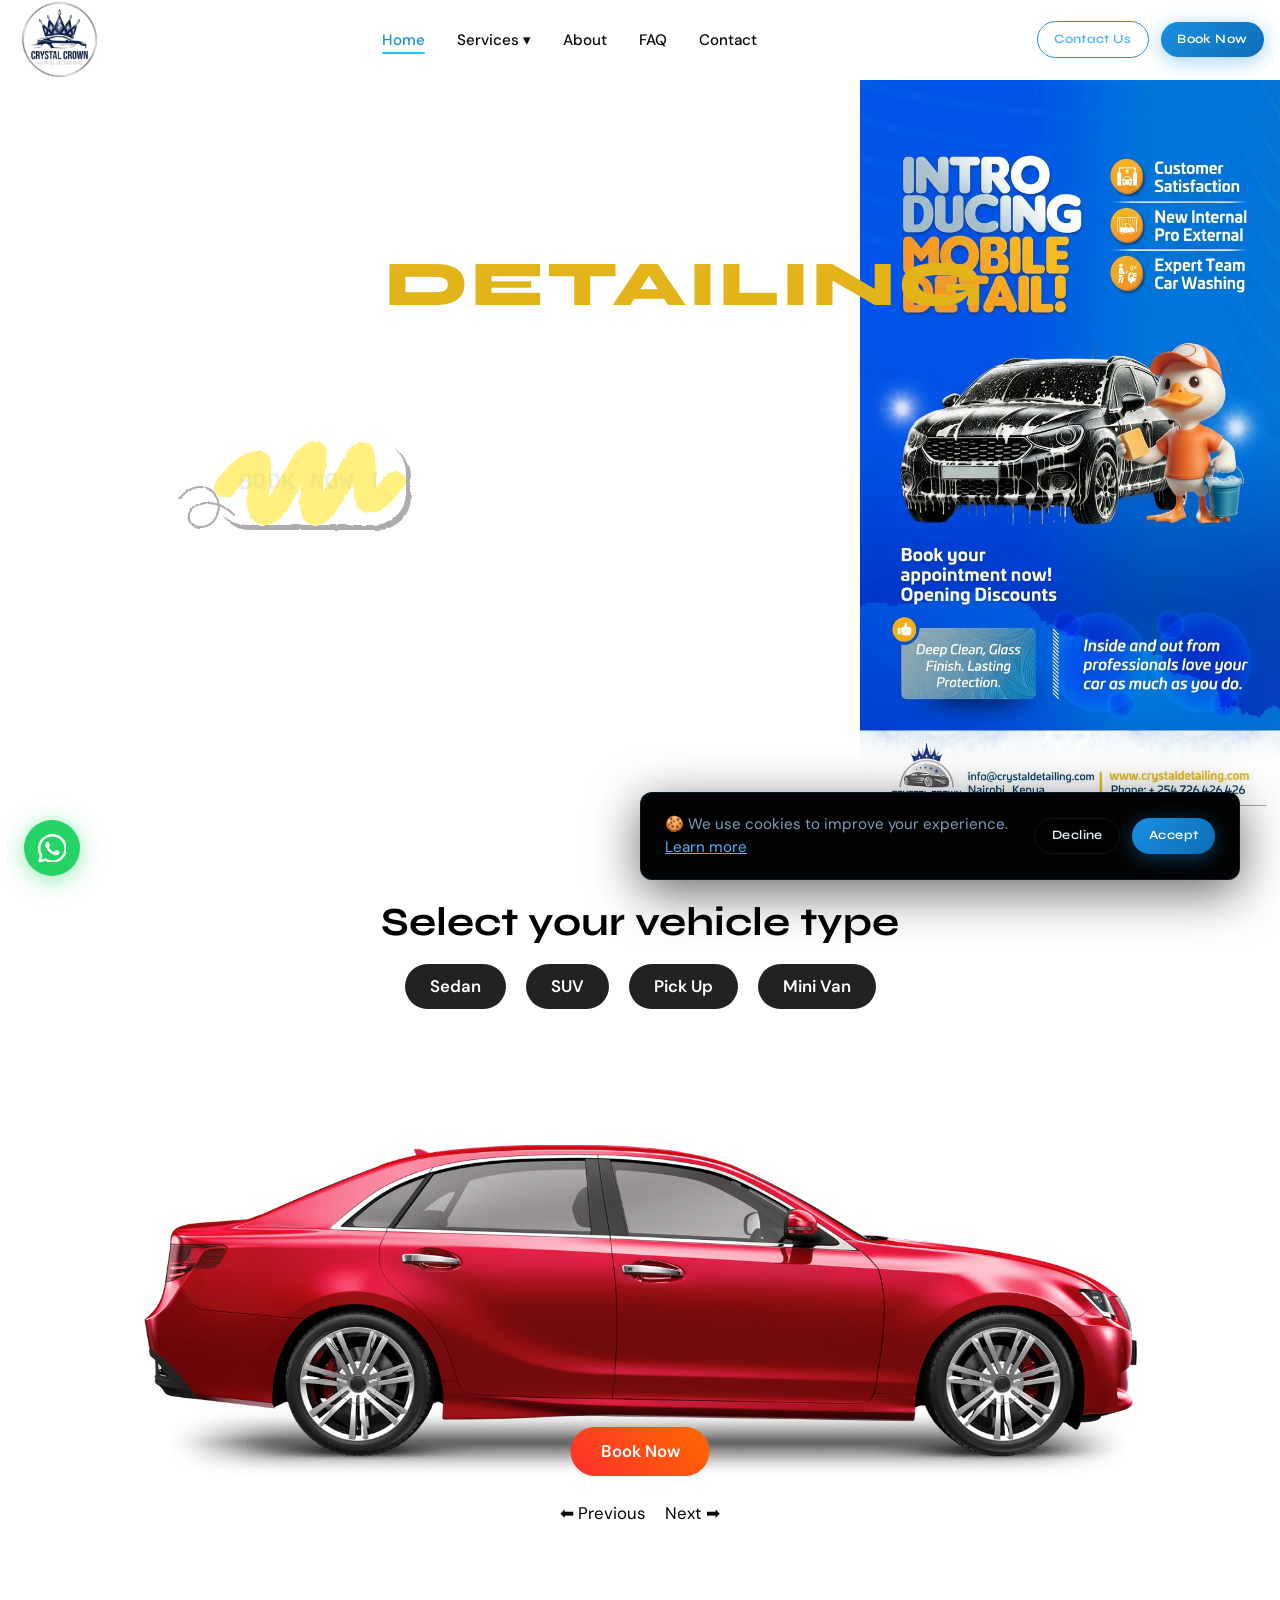
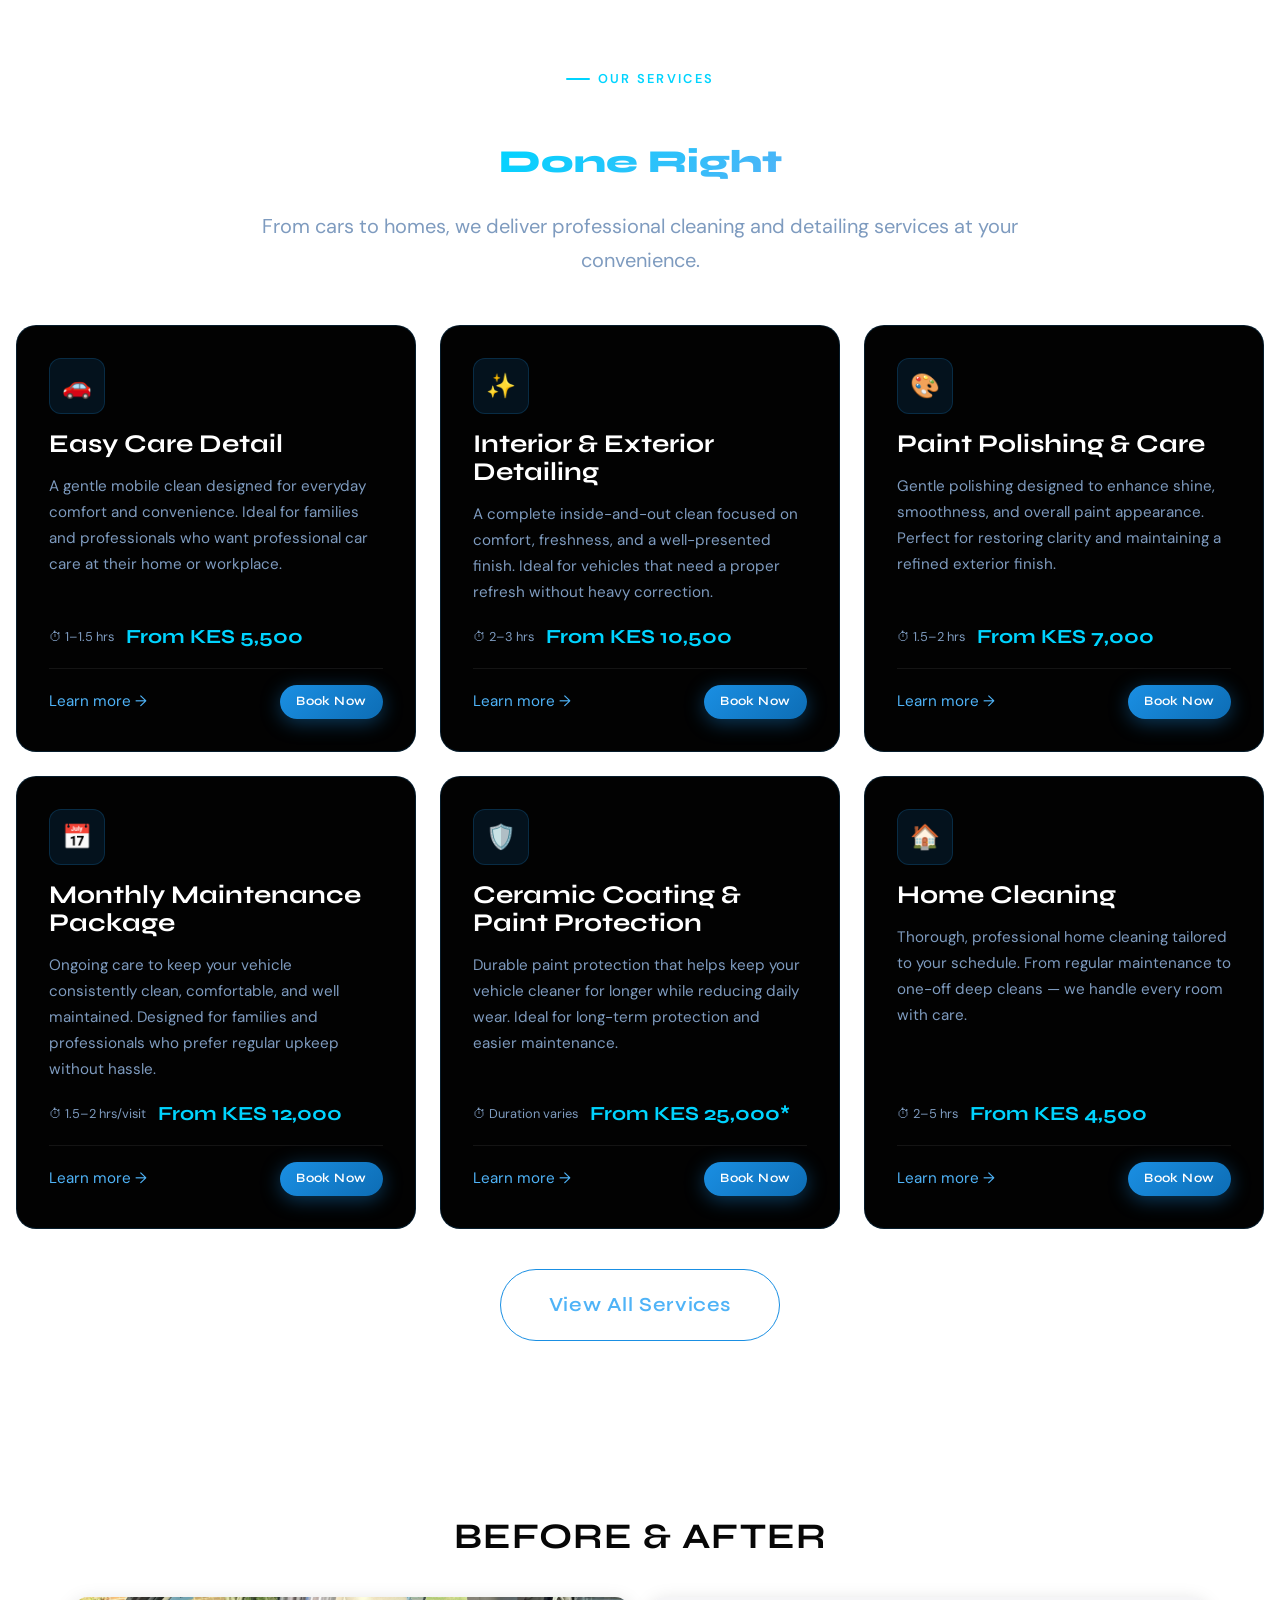
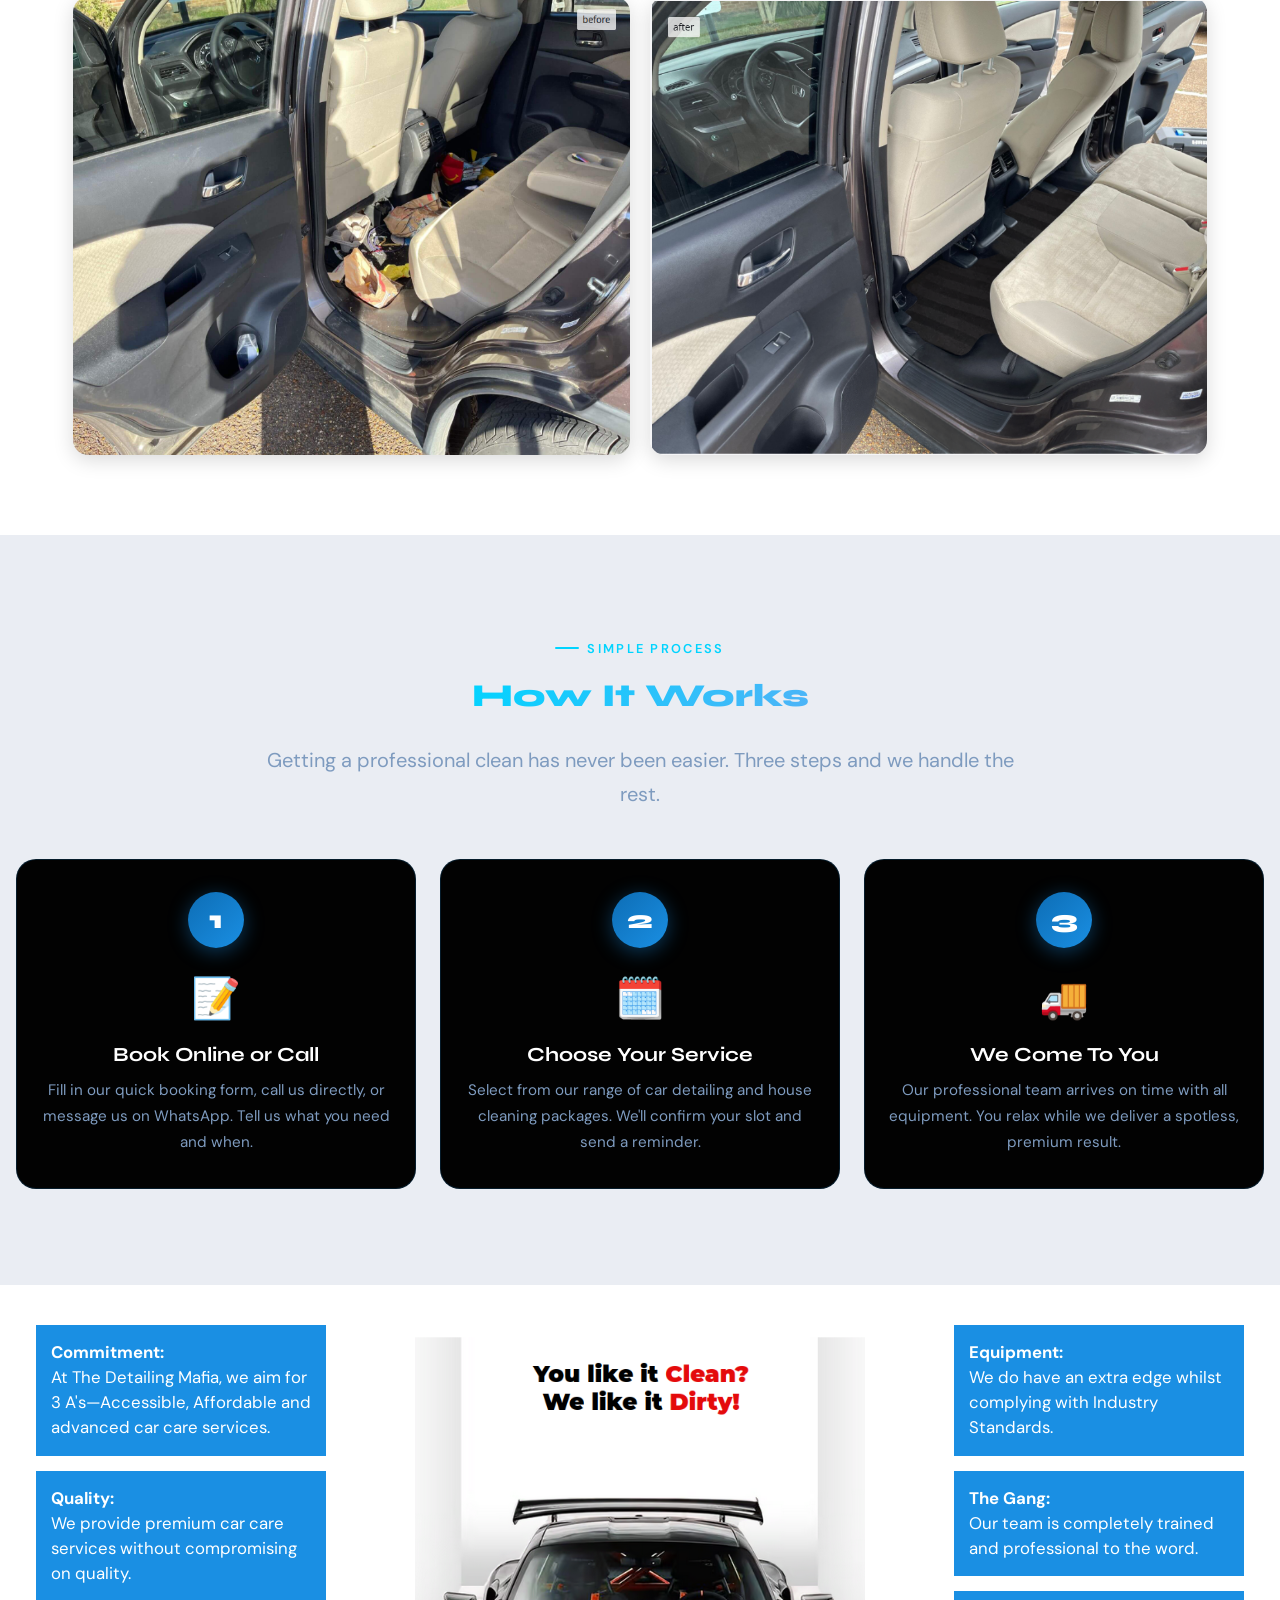
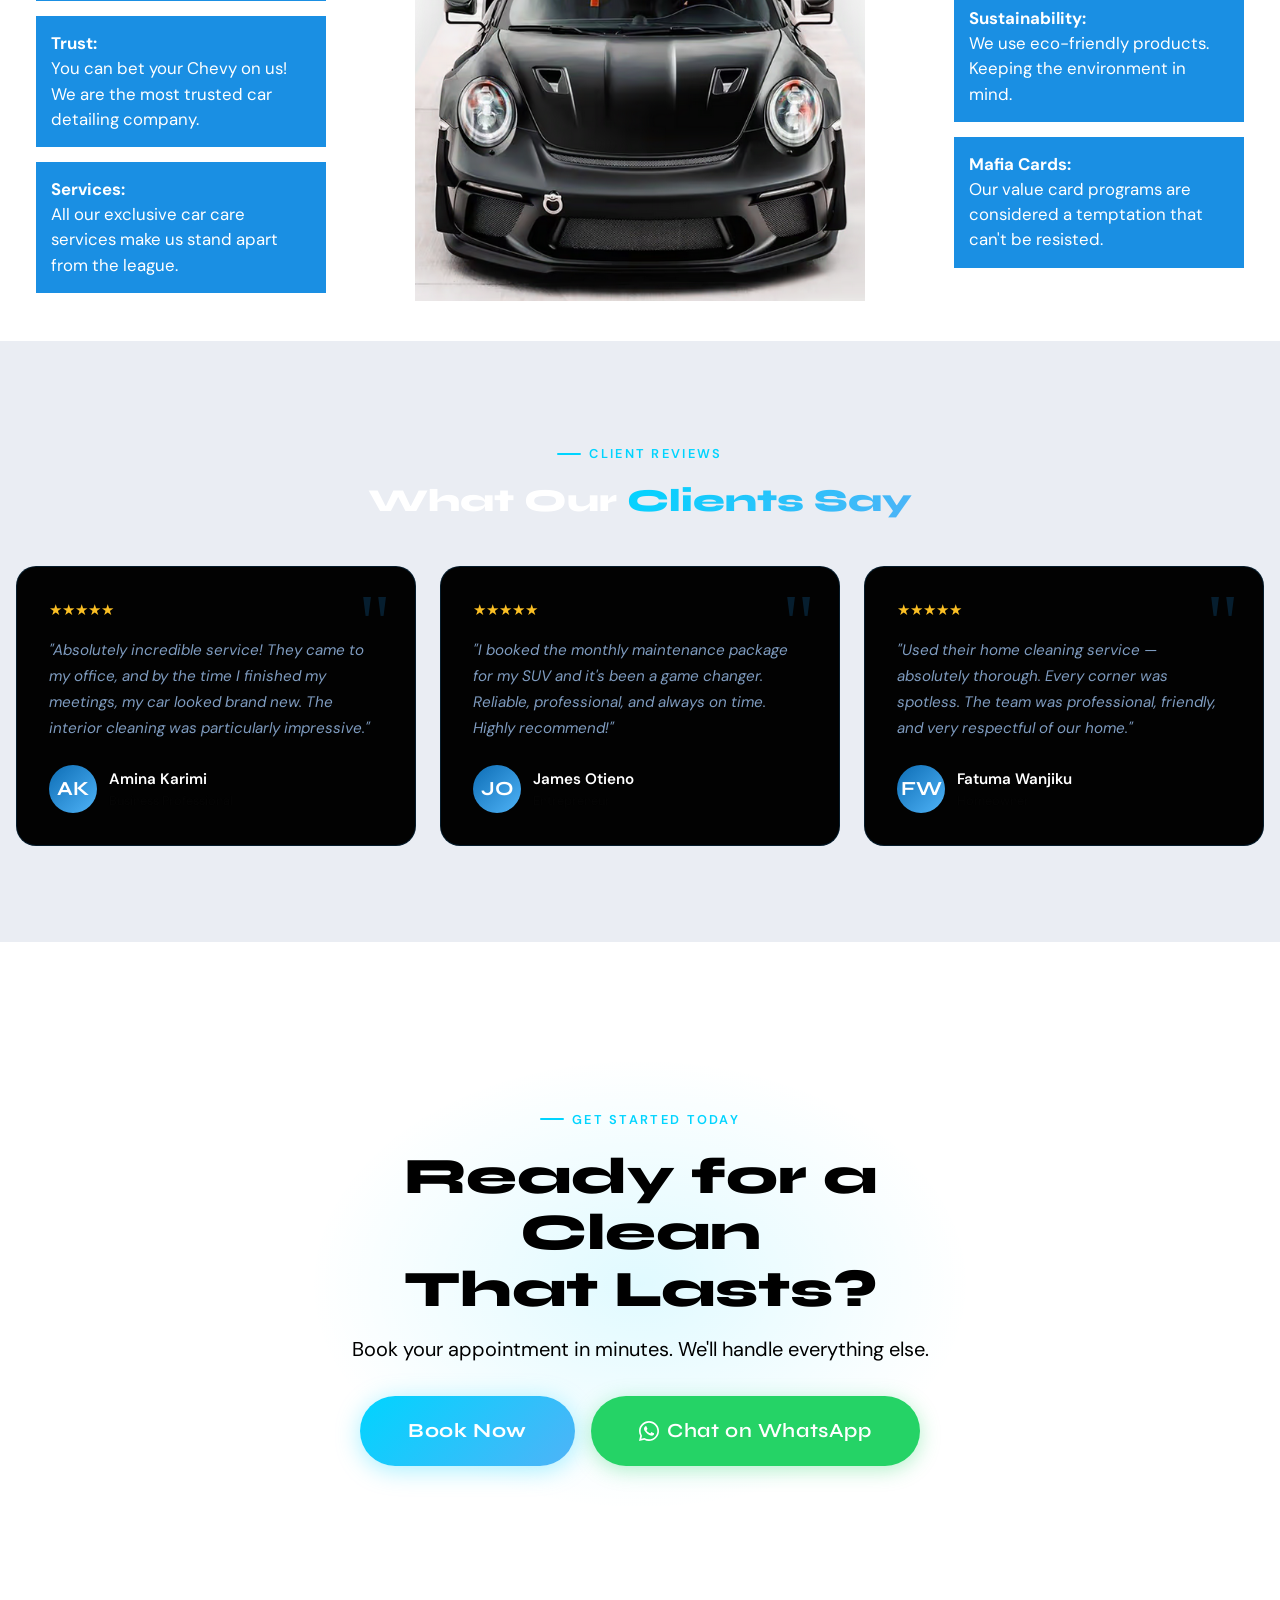
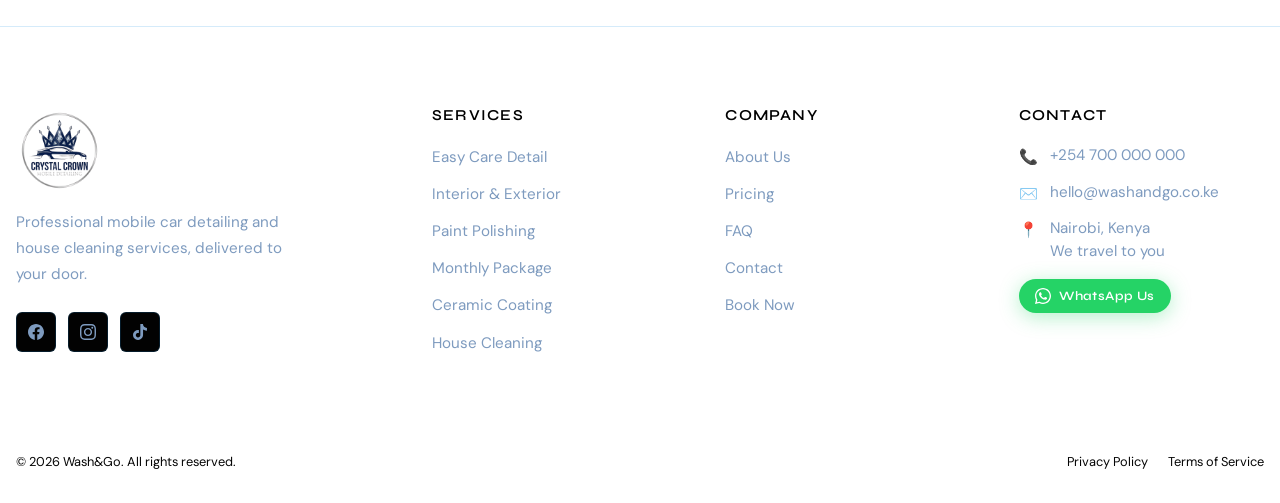
==== index.html @ 2c5af1f3 "first commit" ====
<!DOCTYPE html>
<html lang="en">
<head>
  <meta charset="UTF-8" />
  <meta name="viewport" content="width=device-width, initial-scale=1.0" />
  <meta name="description" content="Wash&Go — Premium mobile car detailing & house cleaning services. We come to you. Book your appointment today." />
  <meta property="og:title" content="Wash&Go | Mobile Car Detailing & House Cleaning" />
  <meta property="og:description" content="Professional detailing & cleaning services delivered to your door." />
  <meta property="og:type" content="website" />
  <title>Wash&Go | Premium Mobile Car Detailing & House Cleaning</title>
  <link rel="stylesheet" href="globals.css" />
  <link rel="icon" type="image/svg+xml" href="data:image/svg+xml,<svg xmlns='http://www.w3.org/2000/svg' viewBox='0 0 100 100'><text y='.9em' font-size='90'>🚿</text></svg>" />
</head>
<body>

<!-- Page Loader -->
<div class="page-loader" aria-hidden="true">
  <div class="loader-spinner"></div>
</div>

<!-- ─── Navigation ─── -->
<header class="nav" role="banner">
  <div class="container">
    <nav class="nav__inner" aria-label="Main navigation">

   <a href="index.html" class="nav__logo" aria-label="Wash&Go Home">
  <img src="Public/Assets/logo2.png" alt="Wash&Go Logo" class="nav__logo-img">
</a>

      <ul class="nav__links" role="list">
        <li><a href="index.html" class="nav__link" aria-current="page">Home</a></li>
        <li class="nav__dropdown">
          <a href="services.html" class="nav__link">Services ▾</a>
          <ul class="nav__dropdown-menu" role="list">
            <li><a href="services.html#car-detailing" class="nav__dropdown-item">🚗 Car Detailing</a></li>
            <li><a href="house-cleaning.html" class="nav__dropdown-item">🏠 House Cleaning</a></li>
            <li><a href="pricing.html" class="nav__dropdown-item">💰 Pricing</a></li>
          </ul>
        </li>
        <li><a href="about.html" class="nav__link">About</a></li>
        <li><a href="faq.html" class="nav__link">FAQ</a></li>
        <li><a href="contact.html" class="nav__link">Contact</a></li>
      </ul>

      <div class="nav__cta">
        <a href="contact.html" class="btn btn--outline btn--sm">Contact Us</a>
        <a href="booking.html" class="btn btn--primary btn--sm">Book Now</a>
        
      </div>

      <button class="nav__toggle" aria-label="Toggle mobile menu" aria-expanded="false" aria-controls="mobile-menu">
        <span></span><span></span><span></span>
      </button>
    </nav>
  </div>

  <!-- Mobile Menu -->
  <nav class="nav__mobile-menu" id="mobile-menu" aria-label="Mobile navigation">
    <a href="index.html" class="nav__mobile-link">Home</a>
    <a href="services.html" class="nav__mobile-link">Car Detailing</a>
    <a href="house-cleaning.html" class="nav__mobile-link">House Cleaning</a>
    <a href="pricing.html" class="nav__mobile-link">Pricing</a>
    <a href="about.html" class="nav__mobile-link">About</a>
    <a href="faq.html" class="nav__mobile-link">FAQ</a>
    <a href="contact.html" class="nav__mobile-link">Contact</a>
    <div style="padding-top:var(--space-6);display:flex;flex-direction:column;gap:var(--space-3)">
      <a href="booking.html" class="btn btn--primary btn--lg">Book Now</a>
      <a href="#" class="btn btn--whatsapp btn--lg" data-whatsapp="Hi! I'd like to book a service with Wash&Go">
        <svg width="20" height="20" viewBox="0 0 24 24" fill="currentColor"><path d="M17.472 14.382c-.297-.149-1.758-.867-2.03-.967-.273-.099-.471-.148-.67.15-.197.297-.767.966-.94 1.164-.173.199-.347.223-.644.075-.297-.15-1.255-.463-2.39-1.475-.883-.788-1.48-1.761-1.653-2.059-.173-.297-.018-.458.13-.606.134-.133.298-.347.446-.52.149-.174.198-.298.298-.497.099-.198.05-.371-.025-.52-.075-.149-.669-1.612-.916-2.207-.242-.579-.487-.5-.669-.51-.173-.008-.371-.01-.57-.01-.198 0-.52.074-.792.372-.272.297-1.04 1.016-1.04 2.479 0 1.462 1.065 2.875 1.213 3.074.149.198 2.096 3.2 5.077 4.487.709.306 1.262.489 1.694.625.712.227 1.36.195 1.871.118.571-.085 1.758-.719 2.006-1.413.248-.694.248-1.289.173-1.413-.074-.124-.272-.198-.57-.347z"/><path d="M12 0C5.373 0 0 5.373 0 12c0 2.09.539 4.09 1.482 5.832L0 24l6.344-1.449A11.952 11.952 0 0012 24c6.627 0 12-5.373 12-12S18.627 0 12 0zm0 22c-1.846 0-3.594-.476-5.12-1.31l-.366-.216-3.766.861.913-3.655-.241-.378A9.956 9.956 0 012 12C2 6.477 6.477 2 12 2s10 4.477 10 10-4.477 10-10 10z"/></svg>
        Chat on WhatsApp
      </a>
    </div>
  </nav>
</header>

<!-- ─── Hero ─── -->
<!-- ─── Hero ─── -->
<!-- HERO GRID -->
<section class="hero-grid">

  <div class="left-video">
    <video autoplay muted loop playsinline>
      <source src="Public/Assets/Video.mp4" type="video/mp4">
    </video>
  </div>


  <div class="right-grid">
    <div class="top-video">
       
      <img src="Public/Assets/introducing.jpg" alt="Car 1">
    </div>
    </div>
   
  </div>

  

  <div class="hero-content">
   <h1>THE
    <span class="detailing"> DETAILING</span><br>
    MAFIAS
  </h1>
  <p>Perfection is in the detail</p>
<a href="booking.html" class="button" style="position: relative; display: inline-flex; align-items: center; justify-content: center; margin-left: 10%; text-decoration: none;">
  <svg
    class="button-cosm"
    xmlns:xlink="http://www.w3.org/1999/xlink"
    fill="#000000"
    width="128"
    height="128"
    viewBox="0 0 256 256"
    id="Flat"
    xmlns="http://www.w3.org/2000/svg"
  >
    <path
      d="M243.07324,157.43945c-1.2334-1.47949-23.18847-27.34619-60.46972-41.05859-1.67579-17.97412-8.25293-34.36328-18.93653-46.87158C149.41309,52.8208,128.78027,44,104,44,54.51074,44,22.10059,88.57715,20.74512,90.4751a3.99987,3.99987,0,0,0,6.50781,4.65234C27.5625,94.6958,58.68359,52,104,52c22.36816,0,40.89648,7.85107,53.584,22.70508,8.915,10.437,14.65625,23.9541,16.65528,38.894A133.54185,133.54185,0,0,0,136,108c-25.10742,0-46.09473,6.48486-60.69434,18.75391-12.65234,10.63379-19.91015,25.39355-19.91015,40.49463a43.61545,43.61545,0,0,0,12.69336,31.21923C76.98438,207.3208,89.40234,212,104,212c23.98047,0,44.37305-9.4668,58.97461-27.37744,12.74512-15.6333,20.05566-37.145,20.05566-59.01953,0-.1128-.001-.22559-.001-.33838,33.62988,13.48486,53.62207,36.96631,53.89746,37.2959a4.00015,4.00015,0,0,0,6.14648-5.1211ZM104,204c-27.89746,0-40.60449-19.05078-40.60449-36.75146C63.39551,142.56592,86.11621,116,136,116a124.37834,124.37834,0,0,1,38.97266,6.32617q.05712,1.63038.05761,3.27686C175.03027,177.07129,139.29785,204,104,204Z"
    ></path>
  </svg>

  <svg
    class="highlight"
    viewBox="0 0 144.75738 77.18431"
    preserveAspectRatio="none"
    style="position:absolute; top:0; left:0; width:100%; height:100%; fill:rgba(255,225,0,0.5); stroke:rgba(255,225,0,0.5); stroke-width:10; stroke-linecap:round; stroke-dasharray:1000; stroke-dashoffset:0; pointer-events:none;"
  >
    <g transform="translate(-171.52826,-126.11624)">
      <g fill="none" stroke-width="17" stroke-linecap="round" stroke-miterlimit="10">
        <path
          d="M180.02826,169.45123c0,0 12.65228,-25.55115 24.2441,-25.66863c6.39271,-0.06479 -5.89143,46.12943 4.90937,50.63857c10.22345,4.2681 24.14292,-52.38336 37.86455,-59.80493c3.31715,-1.79413 -5.35094,45.88889 -0.78872,58.34589c5.19371,14.18125 33.36934,-58.38221 36.43049,-56.91633c4.67078,2.23667 -0.06338,44.42744 5.22574,47.53647c6.04041,3.55065 19.87185,-20.77286 19.87185,-20.77286"
        ></path>
      </g>
    </g>
  </svg>

  BOOK NOW !
</a>

<svg height="0" width="0">
  <filter id="handDrawnNoise">
    <feTurbulence
      result="noise"
      numOctaves="8"
      baseFrequency="0.1"
      type="fractalNoise"
    ></feTurbulence>
    <feDisplacementMap
      yChannelSelector="G"
      xChannelSelector="R"
      scale="3"
      in2="noise"
      in="SourceGraphic"
    ></feDisplacementMap>
  </filter>
  <filter id="handDrawnNoise2">
    <feTurbulence
      result="noise"
      numOctaves="8"
      baseFrequency="0.1"
      seed="1010"
      type="fractalNoise"
    ></feTurbulence>
    <feDisplacementMap
      yChannelSelector="G"
      xChannelSelector="R"
      scale="3"
      in2="noise"
      in="SourceGraphic"
    ></feDisplacementMap>
  </filter>

  <filter id="handDrawnNoiset">
    <feTurbulence
      result="noise"
      numOctaves="8"
      baseFrequency="0.1"
      type="fractalNoise"
    ></feTurbulence>
    <feDisplacementMap
      yChannelSelector="G"
      xChannelSelector="R"
      scale="6"
      in2="noise"
      in="SourceGraphic"
    ></feDisplacementMap>
  </filter>
  <filter id="handDrawnNoiset2">
    <feTurbulence
      result="noise"
      numOctaves="8"
      baseFrequency="0.1"
      seed="1010"
      type="fractalNoise"
    ></feTurbulence>
    <feDisplacementMap
      yChannelSelector="G"
      xChannelSelector="R"
      scale="6"
      in2="noise"
      in="SourceGraphic"
    ></feDisplacementMap>
  </filter>
</svg>
</div>

</section>

<!-- ─── Trust Bar ─── -->
<!-- <section class="section--sm" style="background:var(--clr-bg-2);border-top:1px solid var(--clr-border);border-bottom:1px solid var(--clr-border)">
  <div class="container">
    <div style="display:flex;flex-wrap:wrap;align-items:center;justify-content:center;gap:var(--space-10)">
      <div style="display:flex;align-items:center;gap:var(--space-3);color:var(--clr-text-muted);font-size:var(--fs-sm)">
        <span style="font-size:1.5rem">✅</span> Fully Insured
      </div>
      <div style="display:flex;align-items:center;gap:var(--space-3);color:var(--clr-text-muted);font-size:var(--fs-sm)">
        <span style="font-size:1.5rem">🌿</span> Eco-Friendly Products
      </div>
      <div style="display:flex;align-items:center;gap:var(--space-3);color:var(--clr-text-muted);font-size:var(--fs-sm)">
        <span style="font-size:1.5rem">⚡</span> Same-Day Booking
      </div>
      <div style="display:flex;align-items:center;gap:var(--space-3);color:var(--clr-text-muted);font-size:var(--fs-sm)">
        <span style="font-size:1.5rem">🏆</span> 100% Satisfaction Guarantee
      </div>
      <div style="display:flex;align-items:center;gap:var(--space-3);color:var(--clr-text-muted);font-size:var(--fs-sm)">
        <span style="font-size:1.5rem">📍</span> We Come To You
      </div>
    </div>
  </div>
</section> -->


<div class="header">
    <h1 class="select">Select your vehicle type</h1>

    <!-- Vehicle Buttons -->
    <div class="vehicle-types">
        <button class="active" data-vehicle="sedan">Sedan</button>
        <button data-vehicle="suv">SUV</button>
        <button data-vehicle="pickup">Pick Up</button>
        <button data-vehicle="van">Mini Van</button>
    </div>

    <!-- Image Section -->
    <div class="image-wrapper">
        <img id="carImage" src="Public/Assets/sedan.png" alt="Vehicle Image">
  
         <a href="booking.html" class="image-book-btn">Book Now</a>
    </div>

    <!-- Navigation Buttons -->

    <div class="nav-buttons">
        <button id="prevCarBtn">⬅ Previous</button>
        <button id="nextCarBtn">Next ➡</button>
    </div>
</div>

<!-- Modal -->
<div id="packageModal" class="modal">
    <div class="modal-content" id="modalContent"></div>
</div>


<!-- ─── Services ─── -->
<section class="section" id="services" aria-labelledby="services-title">
  <div class="container">
    <div class="section-intro text-center">
      <div class="section-label reveal">Our Services</div>
      <h2 class="section-title reveal delay-100" id="services-title">
        Everything Clean,<br/><span>Done Right</span>
      </h2>
      <p class="section-subtitle reveal delay-200" style="margin-inline:auto">
        From cars to homes, we deliver professional cleaning and detailing services at your convenience.
      </p>
    </div>

    <div style="display:grid;grid-template-columns:repeat(auto-fit, minmax(min(100%, 22rem), 1fr));gap:var(--space-6)">

      <!-- Car Detailing -->
      <article class="service-card reveal" data-category="car">
        <div class="service-card__icon">🚗</div>
        <h3 class="service-card__name">Easy Care Detail</h3>
        <p class="service-card__desc">A gentle mobile clean designed for everyday comfort and convenience. Ideal for families and professionals who want professional car care at their home or workplace.</p>
        <div class="service-card__meta">
          <span class="service-card__meta-item">⏱ 1–1.5 hrs</span>
          <span class="service-card__price">From KES 5,500</span>
        </div>
        <div class="service-card__cta">
          <a href="services.html" class="text-primary text-sm">Learn more →</a>
          <a href="booking.html?service=easy-care" class="btn btn--primary btn--sm">Book Now</a>
        </div>
      </article>

      <article class="service-card reveal delay-100" data-category="car">
        <div class="service-card__icon">✨</div>
        <h3 class="service-card__name">Interior &amp; Exterior Detailing</h3>
        <p class="service-card__desc">A complete inside-and-out clean focused on comfort, freshness, and a well-presented finish. Ideal for vehicles that need a proper refresh without heavy correction.</p>
        <div class="service-card__meta">
          <span class="service-card__meta-item">⏱ 2–3 hrs</span>
          <span class="service-card__price">From KES 10,500</span>
        </div>
        <div class="service-card__cta">
          <a href="services.html" class="text-primary text-sm">Learn more →</a>
          <a href="booking.html?service=interior-exterior" class="btn btn--primary btn--sm">Book Now</a>
        </div>
      </article>

      <article class="service-card reveal delay-200" data-category="car">
        <div class="service-card__icon">🎨</div>
        <h3 class="service-card__name">Paint Polishing &amp; Care</h3>
        <p class="service-card__desc">Gentle polishing designed to enhance shine, smoothness, and overall paint appearance. Perfect for restoring clarity and maintaining a refined exterior finish.</p>
        <div class="service-card__meta">
          <span class="service-card__meta-item">⏱ 1.5–2 hrs</span>
          <span class="service-card__price">From KES 7,000</span>
        </div>
        <div class="service-card__cta">
          <a href="services.html" class="text-primary text-sm">Learn more →</a>
          <a href="booking.html?service=paint-polish" class="btn btn--primary btn--sm">Book Now</a>
        </div>
      </article>

      <article class="service-card reveal" data-category="car">
        <div class="service-card__icon">📅</div>
        <h3 class="service-card__name">Monthly Maintenance Package</h3>
        <p class="service-card__desc">Ongoing care to keep your vehicle consistently clean, comfortable, and well maintained. Designed for families and professionals who prefer regular upkeep without hassle.</p>
        <div class="service-card__meta">
          <span class="service-card__meta-item">⏱ 1.5–2 hrs/visit</span>
          <span class="service-card__price">From KES 12,000</span>
        </div>
        <div class="service-card__cta">
          <a href="services.html" class="text-primary text-sm">Learn more →</a>
          <a href="booking.html?service=monthly" class="btn btn--primary btn--sm">Book Now</a>
        </div>
      </article>

      <article class="service-card reveal delay-100" data-category="car">
        <div class="service-card__icon">🛡️</div>
        <h3 class="service-card__name">Ceramic Coating &amp; Paint Protection</h3>
        <p class="service-card__desc">Durable paint protection that helps keep your vehicle cleaner for longer while reducing daily wear. Ideal for long-term protection and easier maintenance.</p>
        <div class="service-card__meta">
          <span class="service-card__meta-item">⏱ Duration varies</span>
          <span class="service-card__price">From KES 25,000*</span>
        </div>
        <div class="service-card__cta">
          <a href="services.html" class="text-primary text-sm">Learn more →</a>
          <a href="booking.html?service=ceramic" class="btn btn--primary btn--sm">Book Now</a>
        </div>
      </article>

      <article class="service-card reveal delay-200" data-category="house">
        <div class="service-card__icon">🏠</div>
        <h3 class="service-card__name">Home Cleaning</h3>
        <p class="service-card__desc">Thorough, professional home cleaning tailored to your schedule. From regular maintenance to one-off deep cleans — we handle every room with care.</p>
        <div class="service-card__meta">
          <span class="service-card__meta-item">⏱ 2–5 hrs</span>
          <span class="service-card__price">From KES 4,500</span>
        </div>
        <div class="service-card__cta">
          <a href="house-cleaning.html" class="text-primary text-sm">Learn more →</a>
          <a href="booking.html?service=home-cleaning" class="btn btn--primary btn--sm">Book Now</a>
        </div>
      </article>

    </div>

    <div class="text-center" style="margin-top:var(--space-10)">
      <a href="services.html" class="btn btn--outline btn--lg">View All Services</a>
    </div>
  </div>
</section>
<section class="before-after-section">
  <h2>Before & After</h2>

  <div class="before-after-container">
    <img src="Public/Assets/before.png" alt="Before">
    <img src="Public/Assets/after.png" alt="After">
  </div>
</section>

<link rel="stylesheet" href="styles.css">
<!-- ─── How It Works ─── -->
<section class="section" id="how-it-works" style="background:var(--clr-bg-2)" aria-labelledby="how-title">
  <div class="container">
    <div class="section-intro text-center">
      <div class="section-label reveal">Simple Process</div>
      <h2 class="section-title reveal delay-100" id="how-title"> <span>How It Works</span></h2>
      <p class="section-subtitle reveal delay-200" style="margin-inline:auto">Getting a professional clean has never been easier. Three steps and we handle the rest.</p>
    </div>

    <div class="steps-grid">
      <div class="step-card reveal">
        <div class="step-card__number">1</div>
        <div class="step-card__icon">📝</div>
        <h3 class="step-card__title">Book Online or Call</h3>
        <p class="step-card__desc">Fill in our quick booking form, call us directly, or message us on WhatsApp. Tell us what you need and when.</p>
      </div>
      <div class="step-card reveal delay-200">
        <div class="step-card__number">2</div>
        <div class="step-card__icon">🗓️</div>
        <h3 class="step-card__title">Choose Your Service</h3>
        <p class="step-card__desc">Select from our range of car detailing and house cleaning packages. We'll confirm your slot and send a reminder.</p>
      </div>
      <div class="step-card reveal delay-400">
        <div class="step-card__number">3</div>
        <div class="step-card__icon">🚚</div>
        <h3 class="step-card__title">We Come To You</h3>
        <p class="step-card__desc">Our professional team arrives on time with all equipment. You relax while we deliver a spotless, premium result.</p>
      </div>
    </div>
  </div>
</section>

<!--WHY CHOOSE US-->

<section class="choose-us-section">
  <div class="container">

    <div class="content-wrapper">
      <!-- Left Features -->
      <div class="features-left">
        <div class="feature-card">
          <strong>Commitment:</strong>
          <p>At The Detailing Mafia, we aim for 3 A's—Accessible, Affordable and advanced car care services.</p>
        </div>
        <div class="feature-card">
          <strong>Quality:</strong>
          <p>We provide premium car care services without compromising on quality.</p>
        </div>
        <div class="feature-card">
          <strong>Trust:</strong>
          <p>You can bet your Chevy on us! We are the most trusted car detailing company.</p>
        </div>
        <div class="feature-card">
          <strong>Services:</strong>
          <p>All our exclusive car care services make us stand apart from the league.</p>
        </div>
      </div>

      <!-- Center Image -->
      <div class="center-image">
        <img src="Public/Assets/background.png" alt="Car Image">
      </div>

      <!-- Right Features -->
      <div class="features-right">
        <div class="feature-card">
          <strong>Equipment:</strong>
          <p>We do have an extra edge whilst complying with Industry Standards.</p>
        </div>
        <div class="feature-card">
          <strong>The Gang:</strong>
          <p>Our team is completely trained and professional to the word.</p>
        </div>
        <div class="feature-card">
          <strong>Sustainability:</strong>
          <p>We use eco-friendly products. Keeping the environment in mind.</p>
        </div>
        <div class="feature-card">
          <strong>Mafia Cards:</strong>
          <p>Our value card programs are considered a temptation that can't be resisted.</p>
        </div>
      </div>
    </div>
  </div>
</section>

      

<!-- ─── Testimonials ─── -->
<section class="section" style="background:var(--clr-bg-2)" aria-labelledby="testimonials-title">
  <div class="container">
    <div class="section-intro text-center">
      <div class="section-label reveal">Client Reviews</div>
      <h2 class="section-title reveal delay-100" id="testimonials-title">What Our <span>Clients Say</span></h2>
    </div>

    <div style="display:grid;grid-template-columns:repeat(auto-fit, minmax(min(100%, 22rem), 1fr));gap:var(--space-6)">
      <div class="testimonial-card reveal">
        <div class="testimonial-card__stars" aria-label="5 stars">★★★★★</div>
        <p class="testimonial-card__text">"Absolutely incredible service! They came to my office, and by the time I finished my meetings, my car looked brand new. The interior cleaning was particularly impressive."</p>
        <div class="testimonial-card__author">
          <div class="testimonial-card__avatar" aria-hidden="true">AK</div>
          <div>
            <div class="testimonial-card__name">Amina Karimi</div>
            <div class="testimonial-card__role">Business Professional</div>
          </div>
        </div>
      </div>

      <div class="testimonial-card reveal delay-200">
        <div class="testimonial-card__stars" aria-label="5 stars">★★★★★</div>
        <p class="testimonial-card__text">"I booked the monthly maintenance package for my SUV and it's been a game changer. Reliable, professional, and always on time. Highly recommend!"</p>
        <div class="testimonial-card__author">
          <div class="testimonial-card__avatar" aria-hidden="true">JO</div>
          <div>
            <div class="testimonial-card__name">James Otieno</div>
            <div class="testimonial-card__role">Entrepreneur</div>
          </div>
        </div>
      </div>

      <div class="testimonial-card reveal delay-400">
        <div class="testimonial-card__stars" aria-label="5 stars">★★★★★</div>
        <p class="testimonial-card__text">"Used their home cleaning service — absolutely thorough. Every corner was spotless. The team was professional, friendly, and very respectful of our home."</p>
        <div class="testimonial-card__author">
          <div class="testimonial-card__avatar" aria-hidden="true">FW</div>
          <div>
            <div class="testimonial-card__name">Fatuma Wanjiku</div>
            <div class="testimonial-card__role">Homeowner</div>
          </div>
        </div>
      </div>
    </div>
  </div>
</section>

<!-- ─── Booking CTA ─── -->
<section class="section" id="book" aria-labelledby="cta-title">
  <div class="container container--narrow">
    <div class="cta-banner reveal">
      <div class="section-label" style="justify-content:center">Get Started Today</div>
      <h2 class="cta-banner__title" id="cta-title">Ready for a Clean<br/><span class="gradient-text">That Lasts?</span></h2>
      <p class="cta-banner__subtitle">Book your appointment in minutes. We'll handle everything else.</p>
      <div class="cta-banner__actions">
        <a href="booking.html" class="btn btn--accent btn--lg">Book Now</a>
        <a href="#" class="btn btn--whatsapp btn--lg" data-whatsapp="Hi! I'd like to book a Wash&Go service">
          <svg width="20" height="20" viewBox="0 0 24 24" fill="currentColor" aria-hidden="true"><path d="M17.472 14.382c-.297-.149-1.758-.867-2.03-.967-.273-.099-.471-.148-.67.15-.197.297-.767.966-.94 1.164-.173.199-.347.223-.644.075-.297-.15-1.255-.463-2.39-1.475-.883-.788-1.48-1.761-1.653-2.059-.173-.297-.018-.458.13-.606.134-.133.298-.347.446-.52.149-.174.198-.298.298-.497.099-.198.05-.371-.025-.52-.075-.149-.669-1.612-.916-2.207-.242-.579-.487-.5-.669-.51-.173-.008-.371-.01-.57-.01-.198 0-.52.074-.792.372-.272.297-1.04 1.016-1.04 2.479 0 1.462 1.065 2.875 1.213 3.074.149.198 2.096 3.2 5.077 4.487.709.306 1.262.489 1.694.625.712.227 1.36.195 1.871.118.571-.085 1.758-.719 2.006-1.413.248-.694.248-1.289.173-1.413-.074-.124-.272-.198-.57-.347z"/><path d="M12 0C5.373 0 0 5.373 0 12c0 2.09.539 4.09 1.482 5.832L0 24l6.344-1.449A11.952 11.952 0 0012 24c6.627 0 12-5.373 12-12S18.627 0 12 0zm0 22c-1.846 0-3.594-.476-5.12-1.31l-.366-.216-3.766.861.913-3.655-.241-.378A9.956 9.956 0 012 12C2 6.477 6.477 2 12 2s10 4.477 10 10-4.477 10-10 10z"/></svg>
          Chat on WhatsApp
        </a>
      </div>
    </div>
  </div>
</section>
</main>

<!-- ─── Footer ─── -->
<footer class="footer" role="contentinfo">
  <div class="container">
    <div class="footer__grid">
      <div class="footer__brand">
        <a href="index.html" class="footer__logo">
          
      <img src="Public/Assets/logo2.png" alt="Wash&Go Logo" class="nav__logo-img">                                                                                                                                                                                                                                                                                  
        </a>
        <p class="footer__tagline">Professional mobile car detailing and house cleaning services, delivered to your door.</p>
        <div class="footer__social" aria-label="Social media links">
          <a href="#" class="footer__social-link" aria-label="Facebook">
            <svg width="16" height="16" viewBox="0 0 24 24" fill="currentColor"><path d="M24 12.073c0-6.627-5.373-12-12-12s-12 5.373-12 12c0 5.99 4.388 10.954 10.125 11.854v-8.385H7.078v-3.47h3.047V9.43c0-3.007 1.792-4.669 4.533-4.669 1.312 0 2.686.235 2.686.235v2.953H15.83c-1.491 0-1.956.925-1.956 1.874v2.25h3.328l-.532 3.47h-2.796v8.385C19.612 23.027 24 18.062 24 12.073z"/></svg>
          </a>
          <a href="#" class="footer__social-link" aria-label="Instagram">
            <svg width="16" height="16" viewBox="0 0 24 24" fill="currentColor"><path d="M12 2.163c3.204 0 3.584.012 4.85.07 3.252.148 4.771 1.691 4.919 4.919.058 1.265.069 1.645.069 4.849 0 3.205-.012 3.584-.069 4.849-.149 3.225-1.664 4.771-4.919 4.919-1.266.058-1.644.07-4.85.07-3.204 0-3.584-.012-4.849-.07-3.26-.149-4.771-1.699-4.919-4.92-.058-1.265-.07-1.644-.07-4.849 0-3.204.013-3.583.07-4.849.149-3.227 1.664-4.771 4.919-4.919 1.266-.057 1.645-.069 4.849-.069zm0-2.163c-3.259 0-3.667.014-4.947.072-4.358.2-6.78 2.618-6.98 6.98-.059 1.281-.073 1.689-.073 4.948 0 3.259.014 3.668.072 4.948.2 4.358 2.618 6.78 6.98 6.98 1.281.058 1.689.072 4.948.072 3.259 0 3.668-.014 4.948-.072 4.354-.2 6.782-2.618 6.979-6.98.059-1.28.073-1.689.073-4.948 0-3.259-.014-3.667-.072-4.947-.196-4.354-2.617-6.78-6.979-6.98-1.281-.059-1.69-.073-4.949-.073zm0 5.838c-3.403 0-6.162 2.759-6.162 6.162s2.759 6.163 6.162 6.163 6.162-2.759 6.162-6.163c0-3.403-2.759-6.162-6.162-6.162zm0 10.162c-2.209 0-4-1.79-4-4 0-2.209 1.791-4 4-4s4 1.791 4 4c0 2.21-1.791 4-4 4zm6.406-11.845c-.796 0-1.441.645-1.441 1.44s.645 1.44 1.441 1.44c.795 0 1.439-.645 1.439-1.44s-.644-1.44-1.439-1.44z"/></svg>
          </a>
          <a href="#" class="footer__social-link" aria-label="TikTok">
            <svg width="16" height="16" viewBox="0 0 24 24" fill="currentColor"><path d="M12.525.02c1.31-.02 2.61-.01 3.91-.02.08 1.53.63 3.09 1.75 4.17 1.12 1.11 2.7 1.62 4.24 1.79v4.03c-1.44-.05-2.89-.35-4.2-.97-.57-.26-1.1-.59-1.62-.93-.01 2.92.01 5.84-.02 8.75-.08 1.4-.54 2.79-1.35 3.94-1.31 1.92-3.58 3.17-5.91 3.21-1.43.08-2.86-.31-4.08-1.03-2.02-1.19-3.44-3.37-3.65-5.71-.02-.5-.03-1-.01-1.49.18-1.9 1.12-3.72 2.58-4.96 1.66-1.44 3.98-2.13 6.15-1.72.02 1.48-.04 2.96-.04 4.44-.99-.32-2.15-.23-3.02.37-.63.41-1.11 1.04-1.36 1.75-.21.51-.15 1.07-.14 1.61.24 1.64 1.82 3.02 3.5 2.87 1.12-.01 2.19-.66 2.77-1.61.19-.33.4-.67.41-1.06.1-1.79.06-3.57.07-5.36.01-4.03-.01-8.05.02-12.07z"/></svg>
          </a>
        </div>
      </div>

      <div>
        <h3 class="footer__col-title">Services</h3>
        <ul class="footer__links" role="list">
          <li><a href="services.html#easy-care" class="footer__link">Easy Care Detail</a></li>
          <li><a href="services.html#interior-exterior" class="footer__link">Interior & Exterior</a></li>
          <li><a href="services.html#paint-polish" class="footer__link">Paint Polishing</a></li>
          <li><a href="services.html#monthly" class="footer__link">Monthly Package</a></li>
          <li><a href="services.html#ceramic" class="footer__link">Ceramic Coating</a></li>
          <li><a href="house-cleaning.html" class="footer__link">House Cleaning</a></li>
        </ul>
      </div>

      <div>
        <h3 class="footer__col-title">Company</h3>
        <ul class="footer__links" role="list">
          <li><a href="about.html" class="footer__link">About Us</a></li>
          <li><a href="pricing.html" class="footer__link">Pricing</a></li>
          <li><a href="faq.html" class="footer__link">FAQ</a></li>
          <li><a href="contact.html" class="footer__link">Contact</a></li>
          <li><a href="booking.html" class="footer__link">Book Now</a></li>
        </ul>
      </div>

      <div>
        <h3 class="footer__col-title">Contact</h3>
        <div class="footer__contact-item">
          <span class="footer__contact-icon">📞</span>
          <a href="tel:+254700000000" class="footer__link">+254 700 000 000</a>
        </div>
        <div class="footer__contact-item">
          <span class="footer__contact-icon">✉️</span>
          <a href="mailto:hello@washandgo.co.ke" class="footer__link">hello@washandgo.co.ke</a>
        </div>
        <div class="footer__contact-item">
          <span class="footer__contact-icon">📍</span>
          <span style="font-size:var(--fs-sm);color:var(--clr-text-muted)">Nairobi, Kenya<br/>We travel to you</span>
        </div>
        <div style="margin-top:var(--space-4)">
          <a href="#" class="btn btn--whatsapp btn--sm" data-whatsapp="Hi! I'd like to enquire about Wash&Go services">
            <svg width="16" height="16" viewBox="0 0 24 24" fill="currentColor" aria-hidden="true"><path d="M17.472 14.382c-.297-.149-1.758-.867-2.03-.967-.273-.099-.471-.148-.67.15-.197.297-.767.966-.94 1.164-.173.199-.347.223-.644.075-.297-.15-1.255-.463-2.39-1.475-.883-.788-1.48-1.761-1.653-2.059-.173-.297-.018-.458.13-.606.134-.133.298-.347.446-.52.149-.174.198-.298.298-.497.099-.198.05-.371-.025-.52-.075-.149-.669-1.612-.916-2.207-.242-.579-.487-.5-.669-.51-.173-.008-.371-.01-.57-.01-.198 0-.52.074-.792.372-.272.297-1.04 1.016-1.04 2.479 0 1.462 1.065 2.875 1.213 3.074.149.198 2.096 3.2 5.077 4.487.709.306 1.262.489 1.694.625.712.227 1.36.195 1.871.118.571-.085 1.758-.719 2.006-1.413.248-.694.248-1.289.173-1.413-.074-.124-.272-.198-.57-.347z"/><path d="M12 0C5.373 0 0 5.373 0 12c0 2.09.539 4.09 1.482 5.832L0 24l6.344-1.449A11.952 11.952 0 0012 24c6.627 0 12-5.373 12-12S18.627 0 12 0zm0 22c-1.846 0-3.594-.476-5.12-1.31l-.366-.216-3.766.861.913-3.655-.241-.378A9.956 9.956 0 012 12C2 6.477 6.477 2 12 2s10 4.477 10 10-4.477 10-10 10z"/></svg>
            WhatsApp Us
          </a>
        </div>
      </div>
    </div>

    <div class="footer__bottom">
      <p class="footer__copyright">© <span id="year"></span> Wash&Go. All rights reserved.</p>
      <div class="footer__legal-links">
        <a href="privacy.html" class="footer__legal-link">Privacy Policy</a>
        <a href="terms.html" class="footer__legal-link">Terms of Service</a>
      </div>
    </div>
  </div>
</footer>

<!-- Floating WhatsApp -->
<a href="#" class="whatsapp-float" data-whatsapp="Hi! I'd like to enquire about Wash&Go services" aria-label="Chat with us on WhatsApp">
  <svg viewBox="0 0 24 24" xmlns="http://www.w3.org/2000/svg"><path d="M17.472 14.382c-.297-.149-1.758-.867-2.03-.967-.273-.099-.471-.148-.67.15-.197.297-.767.966-.94 1.164-.173.199-.347.223-.644.075-.297-.15-1.255-.463-2.39-1.475-.883-.788-1.48-1.761-1.653-2.059-.173-.297-.018-.458.13-.606.134-.133.298-.347.446-.52.149-.174.198-.298.298-.497.099-.198.05-.371-.025-.52-.075-.149-.669-1.612-.916-2.207-.242-.579-.487-.5-.669-.51-.173-.008-.371-.01-.57-.01-.198 0-.52.074-.792.372-.272.297-1.04 1.016-1.04 2.479 0 1.462 1.065 2.875 1.213 3.074.149.198 2.096 3.2 5.077 4.487.709.306 1.262.489 1.694.625.712.227 1.36.195 1.871.118.571-.085 1.758-.719 2.006-1.413.248-.694.248-1.289.173-1.413-.074-.124-.272-.198-.57-.347z"/><path d="M12 0C5.373 0 0 5.373 0 12c0 2.09.539 4.09 1.482 5.832L0 24l6.344-1.449A11.952 11.952 0 0012 24c6.627 0 12-5.373 12-12S18.627 0 12 0zm0 22c-1.846 0-3.594-.476-5.12-1.31l-.366-.216-3.766.861.913-3.655-.241-.378A9.956 9.956 0 012 12C2 6.477 6.477 2 12 2s10 4.477 10 10-4.477 10-10 10z"/></svg>
</a>

<!-- Scroll to top -->
<button id="scroll-top" aria-label="Scroll to top" style="position:fixed;bottom:var(--space-6);right:var(--space-6);z-index:var(--z-toast);width:3rem;height:3rem;background:var(--clr-primary);border-radius:var(--radius-full);display:flex;align-items:center;justify-content:center;box-shadow:var(--shadow-blue);opacity:0;visibility:hidden;transform:translateY(10px);transition:opacity var(--dur-base),visibility var(--dur-base),transform var(--dur-base) var(--ease-out);font-size:1.2rem;color:white">↑</button>

<script>
  // Update year
  document.getElementById('year').textContent = new Date().getFullYear();
  // Scroll-to-top visibility
  document.addEventListener('scroll', () => {
    const btn = document.getElementById('scroll-top');
    const show = window.scrollY > 600;
    btn.style.opacity = show ? '1' : '0';
    btn.style.visibility = show ? 'visible' : 'hidden';
    btn.style.transform = show ? 'translateY(0)' : 'translateY(10px)';
  }, { passive: true });
  document.getElementById('scroll-top').addEventListener('click', () => window.scrollTo({ top: 0, behavior: 'smooth' }));
</script>
<script src="globals.js"></script>
</body>
</html>
---- globals.css ----
/* ============================================================
   WASH & GO — globals.css
   Blue-themed, modern, responsive design system
   ============================================================ */

/* ─── Google Fonts ─────────────────────────────────────────── */
@import url('https://fonts.googleapis.com/css2?family=Syne:wght@400;500;600;700;800&family=DM+Sans:ital,opsz,wght@0,9..40,300;0,9..40,400;0,9..40,500;0,9..40,600;1,9..40,300&display=swap');

/* ─── CSS Custom Properties ─────────────────────────────────── */
:root {
  /* Brand Colors */
  --clr-primary:        #1a8fe3;
  --clr-primary-light:  #4fb3f7;
  --clr-primary-dark:   #0d6db5;
  --clr-primary-xdark:  #094d84;
  --clr-accent:         #00d4ff;
  --clr-accent-glow:    rgba(0, 212, 255, 0.35);

  /* Neutrals */
  --clr-bg:             white;
  --clr-bg-2:           #eaedf3;
  --clr-bg-3:           #fbfcff;
  --clr-surface:        #020202;
  --clr-surface-2:      #030303;
  --clr-border:         rgba(26, 143, 227, 0.18);
  --clr-border-light:   rgba(255, 255, 255, 0.07);

  /* Text */
  --clr-text:           #e8f0fe;
  --clr-text-muted:     #7e9bbf;
  --clr-text-faint:     #050505;
  --clr-white:          #ffffff;

  /* Status */
  --clr-success:        #22c55e;
  --clr-warning:        #f59e0b;
  --clr-error:          #ef4444;

  /* Typography */
  --font-display:       'Syne', sans-serif;
  --font-body:          'DM Sans', sans-serif;

  --fs-xs:    clamp(0.7rem,  1.5vw, 0.8rem);
  --fs-sm:    clamp(0.85rem, 1.8vw, 0.95rem);
  --fs-base:  clamp(1rem,    2vw,   1.05rem);
  --fs-md:    clamp(1.1rem,  2.2vw, 1.25rem);
  --fs-lg:    clamp(1.3rem,  2.8vw, 1.6rem);
  --fs-xl:    clamp(1.6rem,  3.5vw, 2.2rem);
  --fs-2xl:   clamp(2rem,    5vw,   3.2rem);
  --fs-3xl:   clamp(2.5rem,  7vw,   4.5rem);
  --fs-4xl:   clamp(3rem,    9vw,   6rem);

  --fw-light:   300;
  --fw-regular: 400;
  --fw-medium:  500;
  --fw-semi:    600;
  --fw-bold:    700;
  --fw-black:   800;

  --lh-tight:  1.1;
  --lh-snug:   1.3;
  --lh-normal: 1.5;
  --lh-loose:  1.7;
  --lh-wide:   1.9;

  /* Spacing */
  --space-1:  0.25rem;
  --space-2:  0.5rem;
  --space-3:  0.75rem;
  --space-4:  1rem;
  --space-5:  1.25rem;
  --space-6:  1.5rem;
  --space-8:  2rem;
  --space-10: 2.5rem;
  --space-12: 3rem;
  --space-16: 4rem;
  --space-20: 5rem;
  --space-24: 6rem;
  --space-32: 8rem;

  /* Layout */
  --container-max:   1280px;
  --container-wide:  1440px;
  --container-narrow: 720px;
  --nav-height:       5rem;

  /* Borders */
  --radius-sm:   0.375rem;
  --radius-md:   0.75rem;
  --radius-lg:   1.25rem;
  --radius-xl:   2rem;
  --radius-full: 9999px;

  /* Shadows */
  --shadow-sm:    0 1px 3px rgba(0,0,0,0.4);
  --shadow-md:    0 4px 20px rgba(0,0,0,0.5);
  --shadow-lg:    0 12px 50px rgba(0,0,0,0.6);
  --shadow-blue:  0 8px 40px rgba(26,143,227,0.3);
  --shadow-glow:  0 0 60px rgba(0,212,255,0.2), 0 0 120px rgba(26,143,227,0.12);

  /* Transitions */
  --ease-out:   cubic-bezier(0.16, 1, 0.3, 1);
  --ease-in:    cubic-bezier(0.4, 0, 1, 1);
  --ease-inout: cubic-bezier(0.65, 0, 0.35, 1);
  --dur-fast:   150ms;
  --dur-base:   280ms;
  --dur-slow:   500ms;
  --dur-xslow:  800ms;

  /* Z-index layers */
  --z-base:    0;
  --z-raised:  10;
  --z-dropdown: 100;
  --z-sticky:  200;
  --z-overlay: 300;
  --z-modal:   400;
  --z-toast:   500;
}

/* ─── Reset & Base ──────────────────────────────────────────── */
*, *::before, *::after {
  box-sizing: border-box;
  margin: 0;
  padding: 0;
}

html {
  scroll-behavior: smooth;
  -webkit-text-size-adjust: 100%;
  font-size: 16px;
}
html,body{
  margin:0;
  padding:0;
  overflow-x:hidden;
}
body {
  font-family: var(--font-body);
  font-size: var(--fs-base);
  font-weight: var(--fw-regular);
  line-height: var(--lh-normal);
  color: var(--clr-text);
  background-color: var(--clr-bg);
  -webkit-font-smoothing: antialiased;
  -moz-osx-font-smoothing: grayscale;
  overflow-x: hidden;
}

img, video, svg {
  display: block;
  max-width: 100%;
}

a {
  color: inherit;
  text-decoration: none;
}

ul, ol {
  list-style: none;
}

button, input, select, textarea {
  font: inherit;
  border: none;
  outline: none;
  background: none;
}

button {
  cursor: pointer;
}

h1, h2, h3, h4, h5, h6 {
  font-family: var(--font-display);
  font-weight: var(--fw-bold);
  line-height: var(--lh-tight);
  color: var(--clr-white);
}

p {
  max-width: 65ch;
}

:focus-visible {
  outline: 2px solid var(--clr-primary-light);
  outline-offset: 3px;
  border-radius: var(--radius-sm);
}

::selection {
  background: var(--clr-primary);
  color: var(--clr-white);
}

/* ─── Scrollbar ─────────────────────────────────────────────── */
::-webkit-scrollbar {
  width: 6px;
}
::-webkit-scrollbar-track {
  background: var(--clr-bg-2);
}
::-webkit-scrollbar-thumb {
  background: var(--clr-primary-dark);
  border-radius: var(--radius-full);
}

/* ─── Layout Utilities ──────────────────────────────────────── */
.container {
  width: min(var(--container-max), 100% - var(--space-8));
  margin-inline: auto;
}

.container--wide {
  width: min(var(--container-wide), 100% - var(--space-8));
  margin-inline: auto;
}

.container--narrow {
  width: min(var(--container-narrow), 100% - var(--space-8));
  margin-inline: auto;
}

.section {
  padding-block: var(--space-24);
}

.section--sm {
  padding-block: var(--space-16);
}

.section--lg {
  padding-block: var(--space-32);
}

.grid {
  display: grid;
}

.flex {
  display: flex;
}

/* ─── Typography Utilities ──────────────────────────────────── */
.text-xs    { font-size: var(--fs-xs); }
.text-sm    { font-size: var(--fs-sm); }
.text-base  { font-size: var(--fs-base); }
.text-md    { font-size: var(--fs-md); }
.text-lg    { font-size: var(--fs-lg); }
.text-xl    { font-size: var(--fs-xl); }
.text-2xl   { font-size: var(--fs-2xl); }
.text-3xl   { font-size: var(--fs-3xl); }
.text-4xl   { font-size: var(--fs-4xl); }

.font-display { font-family: var(--font-display); }
.font-bold    { font-weight: var(--fw-bold); }
.font-semi    { font-weight: var(--fw-semi); }

.text-center  { text-align: center; }
.text-right   { text-align: right; }
.text-muted   { color: var(--clr-text-muted); }
.text-primary { color: var(--clr-primary-light); }
.text-accent  { color: var(--clr-accent); }
.text-white   { color: var(--clr-white); }

.uppercase { text-transform: uppercase; }
.tracking-wide { letter-spacing: 0.08em; }
.tracking-wider { letter-spacing: 0.15em; }

/* ─── Color Utilities ───────────────────────────────────────── */
.bg-surface   { background-color: var(--clr-surface); }
.bg-surface-2 { background-color: var(--clr-surface-2); }

/* ─── Section Labels ────────────────────────────────────────── */
.section-label {
  display: inline-flex;
  align-items: center;
  gap: var(--space-2);
  font-size: var(--fs-xs);
  font-weight: var(--fw-semi);
  letter-spacing: 0.18em;
  text-transform: uppercase;
  color: var(--clr-accent);
  margin-bottom: var(--space-5);
}

.section-label::before {
  content: '';
  display: block;
  width: 1.5rem;
  height: 2px;
  background: var(--clr-accent);
  border-radius: var(--radius-full);
}

.section-title {
  font-size: var(--fs-2xl);
  font-weight: var(--fw-black);
  line-height: var(--lh-tight);
  color: var(--clr-white);
  margin-bottom: var(--space-6);
}

.section-title span {
  background: linear-gradient(135deg, var(--clr-accent), var(--clr-primary-light));
  -webkit-background-clip: text;
  -webkit-text-fill-color: transparent;
  background-clip: text;
}

.section-subtitle {
  font-size: var(--fs-md);
  color: var(--clr-text-muted);
  line-height: var(--lh-loose);
  max-width: 55ch;
}

/* ─── Buttons ───────────────────────────────────────────────── */
.btn {
  display: inline-flex;
  align-items: center;
  justify-content: center;
  gap: var(--space-2);
  padding: 0.85em 1.8em;
  font-family: var(--font-display);
  font-size: var(--fs-sm);
  font-weight: var(--fw-semi);
  letter-spacing: 0.03em;
  border-radius: var(--radius-full);
  transition:
    transform var(--dur-base) var(--ease-out),
    box-shadow var(--dur-base) var(--ease-out),
    background var(--dur-base) var(--ease-out),
    color var(--dur-base) var(--ease-out);
  cursor: pointer;
  white-space: nowrap;
  position: relative;
  overflow: hidden;
}

.btn::after {
  content: '';
  position: absolute;
  inset: 0;
  background: rgba(255,255,255,0.08);
  opacity: 0;
  transition: opacity var(--dur-fast);
}

.btn:hover::after { opacity: 1; }
.btn:active { transform: scale(0.97); }

/* Primary Button */
.btn--primary {
  background: linear-gradient(135deg, var(--clr-primary), var(--clr-primary-dark));
  color: var(--clr-white);
  box-shadow: 0 4px 20px rgba(26,143,227,0.4);
}

.btn--primary:hover {
  transform: translateY(-2px);
  box-shadow: 0 8px 35px rgba(26,143,227,0.55);
}

/* Accent Button */
.btn--accent {
  background: linear-gradient(135deg, var(--clr-accent), var(--clr-primary-light));
  color: var(--clr-bg);
  font-weight: var(--fw-bold);
  box-shadow: 0 4px 25px rgba(0,212,255,0.35);
}

.btn--accent:hover {
  transform: translateY(-2px);
  box-shadow: 0 8px 40px rgba(0,212,255,0.5);
}

/* Outline Button */
.btn--outline {
  background: transparent;
  color: var(--clr-primary-light);
  border: 1.5px solid var(--clr-primary);
}

.btn--outline:hover {
  background: rgba(26,143,227,0.12);
  border-color: var(--clr-primary-light);
  transform: translateY(-2px);
}

/* Ghost Button */
.btn--ghost {
  background: transparent;
  color: var(--clr-text);
  border: 1.5px solid var(--clr-border-light);
}

.btn--ghost:hover {
  background: rgba(255,255,255,0.05);
  border-color: rgba(255,255,255,0.15);
}

/* WhatsApp Button */
.btn--whatsapp {
  background: #25D366;
  color: var(--clr-white);
  box-shadow: 0 4px 20px rgba(37,211,102,0.35);
}

.btn--whatsapp:hover {
  transform: translateY(-2px);
  box-shadow: 0 8px 35px rgba(37,211,102,0.5);
}

/* Size Variants */
.btn--sm { padding: 0.6em 1.3em; font-size: var(--fs-xs); }
.btn--lg { padding: 1em 2.4em; font-size: var(--fs-md); }

/* ─── Cards ─────────────────────────────────────────────────── */
.card {
  background: var(--clr-surface);
  border: 1px solid var(--clr-border);
  border-radius: var(--radius-lg);
  padding: var(--space-8);
  transition:
    transform var(--dur-base) var(--ease-out),
    box-shadow var(--dur-base) var(--ease-out),
    border-color var(--dur-base) var(--ease-out);
  position: relative;
  overflow: hidden;
}

.card::before {
  content: '';
  position: absolute;
  inset: 0;
  background: radial-gradient(ellipse at top left, rgba(26,143,227,0.07) 0%, transparent 60%);
  pointer-events: none;
}

.card:hover {
  transform: translateY(-4px);
  box-shadow: var(--shadow-blue);
  border-color: rgba(26,143,227,0.4);
}

.card--flat {
  background: var(--clr-bg-3);
  border-color: var(--clr-border-light);
}

.card--glass {
  background: rgba(17, 27, 46, 0.6);
  backdrop-filter: blur(20px);
  -webkit-backdrop-filter: blur(20px);
  border-color: rgba(255,255,255,0.08);
}

/* ─── Form Elements ─────────────────────────────────────────── */
.form-group {
  display: flex;
  flex-direction: column;
  gap: var(--space-2);
}

.form-label {
  font-size: var(--fs-sm);
  font-weight: var(--fw-medium);
  color: var(--clr-text-muted);
  letter-spacing: 0.03em;
}

.form-input,
.form-select,
.form-textarea {
  width: 100%;
  padding: var(--space-3) var(--space-5);
  background: var(--clr-bg-3);
  border: 1.5px solid var(--clr-border);
  border-radius: var(--radius-md);
  color: var(--clr-white);
  font-size: var(--fs-base);
  line-height: var(--lh-normal);
  transition:
    border-color var(--dur-base) var(--ease-out),
    box-shadow var(--dur-base) var(--ease-out),
    background var(--dur-base) var(--ease-out);
  appearance: none;
  -webkit-appearance: none;
}

.form-input::placeholder,
.form-textarea::placeholder {
  color: var(--clr-text-faint);
}

.form-input:focus,
.form-select:focus,
.form-textarea:focus {
  border-color: var(--clr-primary);
  box-shadow: 0 0 0 4px rgba(26,143,227,0.15);
  background: var(--clr-surface);
}

.form-select {
  background-image: url("data:image/svg+xml,%3Csvg xmlns='http://www.w3.org/2000/svg' width='16' height='16' viewBox='0 0 24 24' fill='none' stroke='%237e9bbf' stroke-width='2'%3E%3Cpolyline points='6 9 12 15 18 9'%3E%3C/polyline%3E%3C/svg%3E");
  background-repeat: no-repeat;
  background-position: right var(--space-4) center;
  padding-right: var(--space-10);
  cursor: pointer;
}

.form-select option {
  background-color: var(--clr-surface);
  color: var(--clr-text);
}

.form-textarea {
  resize: vertical;
  min-height: 8rem;
}

.form-grid {
  display: grid;
  grid-template-columns: repeat(auto-fit, minmax(min(100%, 18rem), 1fr));
  gap: var(--space-5);
}

.form-error {
  font-size: var(--fs-xs);
  color: var(--clr-error);
  display: flex;
  align-items: center;
  gap: var(--space-1);
}

/* ─── Badges ────────────────────────────────────────────────── */
.badge {
  display: inline-flex;
  align-items: center;
  gap: var(--space-1);
  padding: 0.3em 0.8em;
  font-size: var(--fs-xs);
  font-weight: var(--fw-semi);
  border-radius: var(--radius-full);
  letter-spacing: 0.04em;
  text-transform: uppercase;
}

.badge--primary {
  background: rgba(26,143,227,0.15);
  color: var(--clr-primary-light);
  border: 1px solid rgba(26,143,227,0.3);
}

.badge--accent {
  background: rgba(0,212,255,0.12);
  color: var(--clr-accent);
  border: 1px solid rgba(0,212,255,0.25);
}

.badge--success {
  background: rgba(34,197,94,0.12);
  color: #4ade80;
  border: 1px solid rgba(34,197,94,0.25);
}

/* ─── Navigation ────────────────────────────────────────────── */
.nav {
  position: fixed;
  top: 0;
  left: 0;
  right: 0;
  z-index: var(--z-sticky);
  height: var(--nav-height);
  display: flex;
  align-items: center;

  transition:
    background var(--dur-base) var(--ease-out),
    border-color var(--dur-base) var(--ease-out),
    box-shadow var(--dur-base) var(--ease-out);
  border-bottom: 1px solid transparent;
}

.nav.is-scrolled {
  background: rgba(243, 244, 245, 0.92);
  backdrop-filter: blur(20px);
  -webkit-backdrop-filter: blur(2px);
  border-bottom-color: var(--clr-border);
  box-shadow: 0 4px 30px rgba(29, 28, 28, 0.5);
}

.nav__inner {
  display: flex;
  align-items: center;
  justify-content: space-between;
  width: 100%;
}

/* Default logo size */
.nav__logo-img {
  height: 87px;
  width: auto;
  object-fit: contain;
}

/* Smaller screens (phones) */
@media (max-width: 480px) {
  .nav__logo-img {
    height: 60px; /* smaller for phones */
  }
}

/* Very small screens (smaller Androids like Tecnos) */
@media (max-width: 360px) {
  .nav__logo-img {
    height: 50px; /* even smaller */
  }
}

.nav__links {
  display: flex;
  align-items: center;
 
  gap: var(--space-8);
}

.nav__link {
  font-size: var(--fs-sm);
  font-weight: var(--fw-medium);
  color: var(--clr-text-muted);
   color: rgb(10, 10, 10);

  position: relative;
}

.nav__link::after {
  content: '';
  position: absolute;
  bottom: -4px;
  left: 0;
  right: 0;
  height: 1.5px;
  background: var(--clr-accent);
  transform: scaleX(0);
  transform-origin: left;
  transition: transform var(--dur-base) var(--ease-out);
  border-radius: var(--radius-full);
}

.nav__link:hover,
.nav__link.is-active {
 color: #1a8fe3;
}

.nav__link:hover::after,
.nav__link.is-active::after {
  transform: scaleX(1);
}

/* Dropdown */
.nav__dropdown {
  position: relative;
}

.nav__dropdown-menu {
  position: absolute;
  top: calc(100% + var(--space-4));
  left: 50%;
  transform: translateX(-50%) translateY(-8px);
  background: var(--clr-surface);
  border: 1px solid var(--clr-border);
  border-radius: var(--radius-md);
  padding: var(--space-2);
  min-width: 14rem;
  box-shadow: var(--shadow-lg);
  opacity: 0;
  pointer-events: none;
  transition:
    opacity var(--dur-base) var(--ease-out),
    transform var(--dur-base) var(--ease-out);
}

.nav__dropdown:hover .nav__dropdown-menu,
.nav__dropdown:focus-within .nav__dropdown-menu {
  opacity: 1;
  pointer-events: all;
  transform: translateX(-50%) translateY(0);
}

.nav__dropdown-item {
  display: flex;
  align-items: center;
  gap: var(--space-3);
  padding: var(--space-3) var(--space-4);
  border-radius: var(--radius-sm);
  font-size: var(--fs-sm);
  color: var(--clr-text-muted);
  transition: background var(--dur-fast), color var(--dur-fast);
}

.nav__dropdown-item:hover {
  background: rgba(26,143,227,0.1);
  color: var(--clr-white);
}

.nav__cta {
  display: flex;
  align-items: center;
  gap: var(--space-3);
}

/* Mobile Nav Toggle */
.nav__toggle {
  display: none;
  flex-direction: column;
  gap: 5px;
  padding: var(--space-2);
  cursor: pointer;
}

.nav__toggle span {
  display: block;
  width: 24px;
  height: 2px;
  background: var(--clr-white);
  border-radius: var(--radius-full);
  transition:
    transform var(--dur-base) var(--ease-out),
    opacity var(--dur-base) var(--ease-out),
    width var(--dur-base) var(--ease-out);
}

.nav__toggle.is-open span:nth-child(1) { transform: translateY(7px) rotate(45deg); }
.nav__toggle.is-open span:nth-child(2) { opacity: 0; width: 0; }
.nav__toggle.is-open span:nth-child(3) { transform: translateY(-7px) rotate(-45deg); }

/* Mobile Menu */
.nav__mobile-menu {
  position: fixed;
  top: 0;
  left: 0;
  width: 100%;
  height: 100vh;
  background: rgba(0, 2, 5, 0.97);
  backdrop-filter: blur(20px);
  -webkit-backdrop-filter: blur(20px);
  z-index: 1500;
  display: flex;
  flex-direction: column;
  padding: var(--space-8) 5rem;  /* adds left/right padding */
  padding-top: calc(var(--nav-height, 80px) + 2rem); /* push content below navbar */
  transform: translateX(100%);
  transition: transform var(--dur-slow) var(--ease-out);
  overflow-y: auto;
  align-items: flex-start;  /* keeps links starting from left + respects padding */
}

.nav__mobile-menu.is-open {
  transform: translateX(0);
}
.nav__toggle {
  z-index: 2100; /* higher than mobile menu */
  position: relative; /* or absolute inside navbar */
  cursor: pointer;
  font-size: 2rem;
  color: #1a8fe3;
}
/* If using span bars */
.nav__toggle span {
  background: #1a8fe3;  /* Makes the 3 lines blue */
}
.nav {
  position: fixed;
  top: 0;
  left: 0;
  width: 100%;
  z-index: 2000; /* above menu */
}
.nav__mobile-menu.is-open {
  transform: translateX(0);
}

.nav__mobile-link {
  font-family: var(--font-display);
  font-size: var(--fs-xl);
  font-weight: var(--fw-bold);
  color: var(--clr-text-muted);
  padding: var(--space-3) 0;
  border-bottom: 1px solid var(--clr-border-light);
  transition: color var(--dur-fast), padding-left var(--dur-base) var(--ease-out);
}

.nav__mobile-link:hover { color: var(--clr-white); padding-left: var(--space-4); }

@keyframes float {
  0%, 100% { transform: translateY(0); }
  50% { transform: translateY(-1.5rem); }
}

@keyframes pulse-glow {
  0%, 100% { opacity: 0.6; transform: scale(1); }
  50% { opacity: 1; transform: scale(1.1); }
}

/* ─── Service Cards ──────────────────────────────────────────── */
.service-card {
  background: var(--clr-surface);
  border: 1px solid var(--clr-border);
  border-radius: var(--radius-lg);
  padding: var(--space-8);
  display: flex;
  flex-direction: column;
  gap: var(--space-4);
  transition:
    transform var(--dur-base) var(--ease-out),
    box-shadow var(--dur-base) var(--ease-out),
    border-color var(--dur-base) var(--ease-out);
  position: relative;
  overflow: hidden;
}

.service-card::before {
  content: '';
  position: absolute;
  top: 0;
  left: 0;
  right: 0;
  height: 3px;
  background: linear-gradient(90deg, var(--clr-primary), var(--clr-accent));
  opacity: 0;
  transition: opacity var(--dur-base);
}

.service-card:hover {
  transform: translateY(-6px);
  box-shadow: var(--shadow-blue);
  border-color: rgba(26,143,227,0.35);
}

.service-card:hover::before {
  opacity: 1;
}

.service-card__icon {
  width: 3.5rem;
  height: 3.5rem;
  background: rgba(26,143,227,0.12);
  border: 1px solid rgba(26,143,227,0.2);
  border-radius: var(--radius-md);
  display: flex;
  align-items: center;
  justify-content: center;
  font-size: 1.5rem;
  transition: background var(--dur-base), transform var(--dur-base) var(--ease-out);
}

.service-card:hover .service-card__icon {
  background: rgba(26,143,227,0.2);
  transform: scale(1.1);
}

.service-card__name {
  font-size: var(--fs-lg);
  font-weight: var(--fw-bold);
  color: var(--clr-white);
}

.service-card__desc {
  font-size: var(--fs-sm);
  color: var(--clr-text-muted);
  line-height: var(--lh-loose);
  flex: 1;
}

.service-card__meta {
  display: flex;
  flex-wrap: wrap;
  gap: var(--space-3);
  margin-top: auto;
}

.service-card__meta-item {
  display: flex;
  align-items: center;
  gap: var(--space-1);
  font-size: var(--fs-xs);
  color: var(--clr-text-muted);
}

.service-card__price {
  font-family: var(--font-display);
  font-size: var(--fs-md);
  font-weight: var(--fw-bold);
  color: var(--clr-accent);
}

.service-card__cta {
  display: flex;
  align-items: center;
  justify-content: space-between;
  padding-top: var(--space-4);
  border-top: 1px solid var(--clr-border-light);
}

/* ─── Steps / How It Works ───────────────────────────────────── */
.steps-grid {
  display: grid;
  grid-template-columns: repeat(auto-fit, minmax(min(100%, 16rem), 1fr));
  gap: var(--space-6);
  position: relative;
}

.step-card {
  text-align: center;
  padding: var(--space-8) var(--space-6);
  background: var(--clr-surface);
  border: 1px solid var(--clr-border);
  border-radius: var(--radius-lg);
  position: relative;
  transition: transform var(--dur-base) var(--ease-out), border-color var(--dur-base);
}

.step-card:hover {
  transform: translateY(-4px);
  border-color: rgba(26,143,227,0.3);
}

.step-card__number {
  display: inline-flex;
  align-items: center;
  justify-content: center;
  width: 3.5rem;
  height: 3.5rem;
  border-radius: var(--radius-full);
  background: linear-gradient(135deg, var(--clr-primary-dark), var(--clr-primary));
  font-family: var(--font-display);
  font-size: var(--fs-lg);
  font-weight: var(--fw-black);
  color: var(--clr-white);
  margin: 0 auto var(--space-5);
  box-shadow: 0 4px 20px rgba(26,143,227,0.4);
}

.step-card__icon {
  font-size: 2.5rem;
  margin-bottom: var(--space-4);
}

.step-card__title {
  font-size: var(--fs-md);
  font-weight: var(--fw-bold);
  color: var(--clr-white);
  margin-bottom: var(--space-3);
}

.step-card__desc {
  font-size: var(--fs-sm);
  color: var(--clr-text-muted);
  line-height: var(--lh-loose);
}

/* ─── Testimonials ───────────────────────────────────────────── */
.testimonial-card {
  background: var(--clr-surface);
  border: 1px solid var(--clr-border);
  border-radius: var(--radius-lg);
  padding: var(--space-8);
  position: relative;
}

.testimonial-card::before {
  content: '"';
  position: absolute;
  top: var(--space-4);
  right: var(--space-6);
  font-family: Georgia, serif;
  font-size: 5rem;
  line-height: 1;
  color: var(--clr-primary);
  opacity: 0.2;
}

.testimonial-card__stars {
  display: flex;
  gap: var(--space-1);
  color: #fbbf24;
  margin-bottom: var(--space-4);
  font-size: var(--fs-sm);
}

.testimonial-card__text {
  font-size: var(--fs-sm);
  color: var(--clr-text-muted);
  line-height: var(--lh-loose);
  margin-bottom: var(--space-6);
  font-style: italic;
}

.testimonial-card__author {
  display: flex;
  align-items: center;
  gap: var(--space-3);
}

.testimonial-card__avatar {
  width: 3rem;
  height: 3rem;
  border-radius: var(--radius-full);
  background: linear-gradient(135deg, var(--clr-primary-dark), var(--clr-primary-light));
  display: flex;
  align-items: center;
  justify-content: center;
  font-family: var(--font-display);
  font-weight: var(--fw-bold);
  color: var(--clr-white);
  font-size: var(--fs-md);
  flex-shrink: 0;
}

.testimonial-card__name {
  font-weight: var(--fw-semi);
  color: var(--clr-white);
  font-size: var(--fs-sm);
}

.testimonial-card__role {
  font-size: var(--fs-xs);
  color: var(--clr-text-faint);
}

/* ─── Pricing Cards ──────────────────────────────────────────── */
.pricing-card {
  background: var(--clr-surface);
  border: 1px solid var(--clr-border);
  border-radius: var(--radius-lg);
  padding: var(--space-8);
  display: flex;
  flex-direction: column;
  gap: var(--space-5);
  transition: transform var(--dur-base) var(--ease-out), box-shadow var(--dur-base);
  position: relative;
}

.pricing-card--popular {
  border-color: var(--clr-primary);
  box-shadow: var(--shadow-blue);
}

.pricing-card__popular-badge {
  position: absolute;
  top: -1px;
  left: 50%;
  transform: translateX(-50%);
  background: linear-gradient(90deg, var(--clr-primary), var(--clr-accent));
  color: var(--clr-white);
  font-size: var(--fs-xs);
  font-weight: var(--fw-semi);
  padding: var(--space-1) var(--space-5);
  border-radius: 0 0 var(--radius-md) var(--radius-md);
  letter-spacing: 0.08em;
  text-transform: uppercase;
  white-space: nowrap;
}

.pricing-card:hover {
  transform: translateY(-4px);
  box-shadow: var(--shadow-blue);
}

.pricing-card__name {
  font-size: var(--fs-md);
  font-weight: var(--fw-bold);
  color: var(--clr-white);
}

.pricing-card__price {
  display: flex;
  align-items: baseline;
  gap: var(--space-1);
}

.pricing-card__amount {
  font-family: var(--font-display);
  font-size: var(--fs-3xl);
  font-weight: var(--fw-black);
  color: var(--clr-white);
  line-height: 1;
}

.pricing-card__currency {
  font-size: var(--fs-md);
  color: var(--clr-text-muted);
  align-self: flex-start;
  margin-top: var(--space-2);
}

.pricing-card__period {
  font-size: var(--fs-sm);
  color: var(--clr-text-muted);
}

.pricing-card__divider {
  height: 1px;
  background: var(--clr-border-light);
}

.pricing-card__features {
  display: flex;
  flex-direction: column;
  gap: var(--space-3);
  flex: 1;
}

.pricing-card__feature {
  display: flex;
  align-items: flex-start;
  gap: var(--space-3);
  font-size: var(--fs-sm);
  color: var(--clr-text-muted);
}

.pricing-card__feature-icon {
  color: var(--clr-accent);
  flex-shrink: 0;
  margin-top: 2px;
}

/* ─── FAQ Accordion ──────────────────────────────────────────── */
.accordion {
  display: flex;
  flex-direction: column;
  gap: var(--space-3);
}

.accordion-item {
  background: var(--clr-surface);
  border: 1px solid var(--clr-border);
  border-radius: var(--radius-md);
  overflow: hidden;
  transition: border-color var(--dur-base);
}

.accordion-item.is-open {
  border-color: rgba(26,143,227,0.35);
}

.accordion-trigger {
  width: 100%;
  display: flex;
  align-items: center;
  justify-content: space-between;
  gap: var(--space-4);
  padding: var(--space-5) var(--space-6);
  background: none;
  cursor: pointer;
  text-align: left;
  font-size: var(--fs-base);
  font-weight: var(--fw-medium);
  color: var(--clr-white);
  transition: color var(--dur-fast);
}

.accordion-trigger:hover { color: var(--clr-primary-light); }

.accordion-trigger__icon {
  flex-shrink: 0;
  width: 1.5rem;
  height: 1.5rem;
  background: rgba(26,143,227,0.1);
  border-radius: var(--radius-full);
  display: flex;
  align-items: center;
  justify-content: center;
  color: var(--clr-primary-light);
  font-size: 1rem;
  transition: transform var(--dur-base) var(--ease-out), background var(--dur-base);
}

.accordion-item.is-open .accordion-trigger__icon {
  transform: rotate(45deg);
  background: rgba(26,143,227,0.2);
}

.accordion-body {
  display: grid;
  grid-template-rows: 0fr;
  transition: grid-template-rows var(--dur-base) var(--ease-out);
}

.accordion-item.is-open .accordion-body {
  grid-template-rows: 1fr;
}

.accordion-body__inner {
  overflow: hidden;
  padding: 0 var(--space-6) var(--space-5);
  font-size: var(--fs-sm);
  color: var(--clr-text-muted);
  line-height: var(--lh-loose);
}

/* ─── CTA Banner ─────────────────────────────────────────────── */
.cta-banner {
background-color: white; 

  padding: var(--space-16) var(--space-12);
  text-align: center;
  position: relative;
  overflow: hidden;
}

.cta-banner::before {
  content: '';
  position: absolute;
  inset: 0;
  background: radial-gradient(ellipse at center, rgba(0,212,255,0.12) 0%, transparent 65%);
}

.cta-banner > * { position: relative; z-index: 1; }

.cta-banner__title {
  font-size: var(--fs-2xl);
  font-weight: var(--fw-black);
  margin-bottom: var(--space-4);
  color: #000;
}

.cta-banner__subtitle {
  font-size: var(--fs-md);
color: #000;
  margin-bottom: var(--space-8);
}

.cta-banner__actions {
  display: flex;
  flex-wrap: wrap;
  gap: var(--space-4);
  justify-content: center;
}



/* ─── Footer ─────────────────────────────────────────────────── */
.footer {
  background: white;
  border-top: 1px solid var(--clr-border);
  padding: var(--space-20) 0 var(--space-8);
}

.footer__grid {
  display: grid;
  grid-template-columns: 1.5fr repeat(3, 1fr);
  gap: var(--space-12);
  margin-bottom: var(--space-16);
}

.footer__brand {
  display: flex;
  flex-direction: column;
  gap: var(--space-4);
}

.footer__logo {
  display: flex;
  align-items: center;
  gap: var(--space-3);
  font-family: var(--font-display);
  font-size: var(--fs-lg);
  font-weight: var(--fw-black);
  color: var(--clr-white);
}

.footer__tagline {
  font-size: var(--fs-sm);
  color: var(--clr-text-muted);
  line-height: var(--lh-loose);
  max-width: 30ch;
}

.footer__social {
  display: flex;
  gap: var(--space-3);
  margin-top: var(--space-2);
}

.footer__social-link {
  width: 2.5rem;
  height: 2.5rem;
  background: var(--clr-surface);
  border: 1px solid var(--clr-border);
  border-radius: var(--radius-sm);
  display: flex;
  align-items: center;
  justify-content: center;
  color: var(--clr-text-muted);
  font-size: 1rem;
  transition: background var(--dur-fast), color var(--dur-fast), border-color var(--dur-fast);
}

.footer__social-link:hover {
  background: rgba(26,143,227,0.15);
  color: var(--clr-primary-light);
  border-color: rgba(26,143,227,0.35);
}

.footer__col-title {
  font-size: var(--fs-sm);
  font-weight: var(--fw-semi);
  color: black;
  letter-spacing: 0.08em;
  text-transform: uppercase;
  margin-bottom: var(--space-5);
}

.footer__links {
  display: flex;
  flex-direction: column;
  gap: var(--space-3);
}

.footer__link {
  font-size: var(--fs-sm);
  color: var(--clr-text-muted);
  transition: color var(--dur-fast), padding-left var(--dur-base) var(--ease-out);
}

.footer__link:hover {
  color: var(--clr-primary-light);
  padding-left: var(--space-2);
}

.footer__contact-item {
  display: flex;
  align-items: flex-start;
  gap: var(--space-3);
  font-size: var(--fs-sm);
  color: var(--clr-text-muted);
  margin-bottom: var(--space-3);
}

.footer__contact-icon {
  color: var(--clr-primary-light);
  flex-shrink: 0;
  margin-top: 2px;
}

.footer__bottom {
  display: flex;
  align-items: center;
  justify-content: space-between;
  flex-wrap: wrap;
  gap: var(--space-4);
  padding-top: var(--space-8);
  border-top: 1px solid var(--clr-border-light);
}

.footer__copyright {
  font-size: var(--fs-xs);
  color: var(--clr-text-faint);
}

.footer__legal-links {
  display: flex;
  gap: var(--space-5);
}

.footer__legal-link {
  font-size: var(--fs-xs);
  color: var(--clr-text-faint);
  transition: color var(--dur-fast);
}

.footer__legal-link:hover { color: var(--clr-text-muted); }

/* ─── Page Hero (inner pages) ────────────────────────────────── */
.page-hero {
  padding: calc(var(--nav-height) + var(--space-16)) 0 var(--space-16);
  text-align: center;
  position: relative;
  overflow: hidden;
}

.page-hero::before {
  content: '';
  position: absolute;
  width: 50vw;
  height: 50vw;
  border-radius: var(--radius-full);
  background: var(--clr-primary);
  filter: blur(120px);
  opacity: 0.1;
  top: -20%;
  left: 50%;
  transform: translateX(-50%);
  pointer-events: none;
}

.page-hero__breadcrumb {
  display: flex;
  align-items: center;
  gap: var(--space-2);
  justify-content: center;
  font-size: var(--fs-xs);
  color: var(--clr-text-muted);
  margin-bottom: var(--space-5);
}

.page-hero__breadcrumb a { transition: color var(--dur-fast); }
.page-hero__breadcrumb a:hover { color: var(--clr-primary-light); }
.page-hero__breadcrumb-sep { color: var(--clr-text-faint); }

/* ─── Divider ────────────────────────────────────────────────── */
.divider {
  height: 1px;
  background: linear-gradient(90deg, transparent, var(--clr-border), transparent);
  margin: var(--space-8) 0;
}

/* ─── Toast Notifications ────────────────────────────────────── */
.toast-container {
  position: fixed;
  bottom: var(--space-6);
  right: var(--space-6);
  z-index: var(--z-toast);
  display: flex;
  flex-direction: column;
  gap: var(--space-3);
  pointer-events: none;
}

.toast {
  min-width: 280px;
  max-width: 380px;
  background: var(--clr-surface-2);
  border: 1px solid var(--clr-border);
  border-radius: var(--radius-md);
  padding: var(--space-4) var(--space-5);
  display: flex;
  align-items: flex-start;
  gap: var(--space-3);
  box-shadow: var(--shadow-lg);
  pointer-events: all;
  animation: toast-in var(--dur-slow) var(--ease-out) forwards;
}

.toast.is-leaving {
  animation: toast-out var(--dur-base) var(--ease-in) forwards;
}

.toast--success { border-color: rgba(34,197,94,0.35); }
.toast--error   { border-color: rgba(239,68,68,0.35); }

@keyframes toast-in {
  from { opacity: 0; transform: translateX(100%) scale(0.9); }
  to   { opacity: 1; transform: translateX(0) scale(1); }
}

@keyframes toast-out {
  from { opacity: 1; transform: translateX(0) scale(1); }
  to   { opacity: 0; transform: translateX(100%) scale(0.9); }
}

/* ─── Loader ─────────────────────────────────────────────────── */
.page-loader {
  position: fixed;
  inset: 0;
  background: var(--clr-bg);
  display: flex;
  align-items: center;
  justify-content: center;
  z-index: 9999;
  transition: opacity var(--dur-slow), visibility var(--dur-slow);
}

.page-loader.is-hidden {
  opacity: 0;
  visibility: hidden;
  pointer-events: none;
}

.loader-spinner {
  width: 3rem;
  height: 3rem;
  border: 3px solid var(--clr-border);
  border-top-color: var(--clr-primary-light);
  border-radius: var(--radius-full);
  animation: spin 0.7s linear infinite;
}

@keyframes spin {
  to { transform: rotate(360deg); }
}

/* ─── Scroll Animations ──────────────────────────────────────── */
.reveal {
  opacity: 0;
  transform: translateY(2rem);
  transition:
    opacity var(--dur-slow) var(--ease-out),
    transform var(--dur-slow) var(--ease-out);
}

.reveal.is-visible {
  opacity: 1;
  transform: translateY(0);
}

.reveal--left {
  transform: translateX(-2rem);
}

.reveal--right {
  transform: translateX(2rem);
}

.reveal--left.is-visible,
.reveal--right.is-visible {
  transform: translateX(0);
}

/* Staggered delay utilities */
.delay-100 { transition-delay: 100ms; }
.delay-200 { transition-delay: 200ms; }
.delay-300 { transition-delay: 300ms; }
.delay-400 { transition-delay: 400ms; }
.delay-500 { transition-delay: 500ms; }
.delay-600 { transition-delay: 600ms; }

/* ─── Floating WhatsApp ───────────────────────────────────────── */
.whatsapp-float {
  position: fixed;
  bottom: var(--space-6);
  left: var(--space-6);
  z-index: var(--z-toast);
  width: 3.5rem;
  height: 3.5rem;
  background: #25D366;
  border-radius: var(--radius-full);
  display: flex;
  align-items: center;
  justify-content: center;
  box-shadow: 0 4px 25px rgba(37,211,102,0.5);
  transition: transform var(--dur-base) var(--ease-out), box-shadow var(--dur-base);
  animation: float-wa 3s ease-in-out infinite;
}

.whatsapp-float:hover {
  transform: scale(1.1);
  box-shadow: 0 6px 35px rgba(37,211,102,0.65);
}

@keyframes float-wa {
  0%, 100% { transform: translateY(0); }
  50% { transform: translateY(-6px); }
}

.whatsapp-float:hover { animation-play-state: paused; }

.whatsapp-float svg {
  width: 1.8rem;
  height: 1.8rem;
  fill: white;
}

/* ─── Responsive ─────────────────────────────────────────────── */
@media (max-width: 1024px) {
  .footer__grid {
    grid-template-columns: 1fr 1fr;
    gap: var(--space-8);
  }

  .hero {
    grid-template-columns: 1fr;
    text-align: center;
  }

  .hero__content {
    padding-left: var(--space-8);
    padding-right: var(--space-8);
  }

  .hero__description { max-width: 60ch; margin-inline: auto; }

  .hero__actions { justify-content: center; }



  .hero__visual { display: none; }

  .nav__links { display: none; }
  .nav__cta .btn--outline { display: none; }
  .nav__toggle { display: flex; }
}

@media (max-width: 768px) {
  :root {
    --nav-height: 4rem;
  }

  .footer__grid {
    grid-template-columns: 1fr;
    gap: var(--space-8);
  }

  .cta-banner {
    padding: var(--space-10) var(--space-6);
  }

  .section { padding-block: var(--space-16); }
  .section--lg { padding-block: var(--space-20); }

  .hero__content { padding-inline: var(--space-5); }

  .toast-container {
    left: var(--space-4);
    right: var(--space-4);
    bottom: var(--space-4);
  }

  .toast { min-width: unset; max-width: 100%; }

  .footer__bottom {
    flex-direction: column;
    text-align: center;
  }
}

@media (max-width: 480px) {
  .btn--lg { padding: 0.9em 1.8em; }

  .hero__actions { flex-direction: column; align-items: center; }

  .cta-banner__actions { flex-direction: column; align-items: center; }
}

/* ─── Print ──────────────────────────────────────────────────── */
@media print {
  .nav, .footer, .whatsapp-float, .toast-container { display: none; }
  body { background: white; color: black; }
}

/* ─── Section Intro Wrapper ──────────────────────────────────── */
.section-intro {
  margin-bottom: var(--space-12);
}

/* ─── Content Split (2-col benefits / story layouts) ─────────── */
.content-split {
  display: grid;
  grid-template-columns: 1fr 1fr;
  gap: var(--space-16);
  align-items: center;
}

/* ─── Page Grid (form + sidebar layouts) ─────────────────────── */
.page-grid {
  display: grid;
  gap: var(--space-12);
  align-items: start;
}

.page-grid--form    { grid-template-columns: 1.6fr 1fr; }
.page-grid--contact { grid-template-columns: 1.5fr 1fr; }

/* ─── Card Split (full-width card with 2 internal columns) ────── */
.card-split {
  display: grid;
  grid-template-columns: 1fr 1fr;
}

/* ─── Service Detail Cards (from services.html) ───────────────── */
.service-detail-card {
  background: var(--clr-surface);
  border: 1px solid var(--clr-border);
  border-radius: var(--radius-xl);
  overflow: hidden;
  transition: transform var(--dur-base) var(--ease-out), box-shadow var(--dur-base);
}

.service-detail-card:hover { transform: translateY(-4px); box-shadow: var(--shadow-blue); }

.service-detail-card__header {
  padding: var(--space-8);
  background: linear-gradient(135deg, var(--clr-bg-3), var(--clr-surface));
  border-bottom: 1px solid var(--clr-border);
}

.service-detail-card__body { padding: var(--space-8); }

.service-detail-card__includes {
  display: flex;
  flex-direction: column;
  gap: var(--space-2);
  margin-top: var(--space-5);
}

.service-detail-card__includes li {
  display: flex;
  align-items: center;
  gap: var(--space-3);
  font-size: var(--fs-sm);
  color: var(--clr-text-muted);
}

.service-detail-card__includes li::before {
  content: '✓';
  color: var(--clr-accent);
  font-weight: var(--fw-bold);
  flex-shrink: 0;
}

/* ─── Room Grid & Cards (from house-cleaning.html) ────────────── */
.room-grid {
  display: grid;
  grid-template-columns: repeat(auto-fit, minmax(min(100%, 14rem), 1fr));
  gap: var(--space-4);
}

.room-card {
  background: var(--clr-surface);
  border: 1px solid var(--clr-border);
  border-radius: var(--radius-md);
  padding: var(--space-5);
  text-align: center;
  transition: transform var(--dur-base) var(--ease-out), border-color var(--dur-base);
}

.room-card:hover { transform: translateY(-4px); border-color: rgba(26,143,227,0.3); }
.room-card__icon { font-size: 2.5rem; margin-bottom: var(--space-3); }
.room-card__name { font-weight: var(--fw-semi); color: var(--clr-white); font-size: var(--fs-sm); }

/* ─── Minimal Footer ─────────────────────────────────────────── */
.footer--minimal {
  padding-block: var(--space-8);
  border-top: none;
}

.footer--minimal .footer__bottom {
  padding-top: 0;
  border-top: none;
}

/* ─── Responsive: Page Grids ─────────────────────────────────── */
@media (max-width: 1024px) {
  .page-grid--form,
  .page-grid--contact { grid-template-columns: 1fr; }
}

@media (max-width: 768px) {
  .content-split { grid-template-columns: 1fr; gap: var(--space-8); }
  .card-split    { grid-template-columns: 1fr; }
}

/* HERO GRID */
.hero-grid{
  display:grid;
  grid-template-columns:2fr 1fr;
  gap:20px;
  height:90vh;
margin-top: var(--nav-height);
  overflow:hidden;
  position:relative;
}
@media (max-width: 768px) {
  body {
    padding-top: 4rem; /* matches your mobile nav height */
  }

  .hero-grid {
    height: auto;
  }
}
.left-video{
  position: relative;
  width: 100%;
  aspect-ratio: 14/ 9;   /* keeps video natural */
  overflow: hidden;
  clip-path: polygon(0 0, 100% 0, 85% 100%, 0% 100%);
}

.left-video video{
  width: 100%;
  height: 100%;
  object-fit: cover;
}

@media (max-width: 768px){

  .left-video{
    aspect-ratio: auto;
    height: 700px;
    clip-path: polygon(0 0, 100% 0, 85% 100%, 0% 100%);
  }

  .left-video video{
    height: 100%;
    object-fit: cover;
  }

}



.left-video:hover video{
  transform:scale(1.1) rotate(1deg);
}

.right-grid{
  display:grid;
  grid-template-rows:1fr 1fr;
  gap:15px;
}

.top-video video{
  width:100%;
  height:63%;
  object-fit:cover;
  transition:0.5s ease;
}

.top-video:hover video{
  transform:scale(1.05);
}

.bottom-images{
  display:grid;
  grid-template-columns:1fr;
}

.bottom-images img{
  width:100%;
  height:100%;
  object-fit:cover;
  transition:0.5s ease;
}

.bottom-images img:hover{
  transform:scale(1.1);
}
.left-video {
  position: relative; /* make this the parent positioning context */
}

.hero-content {
  position: absolute;
  top: 21%;            /* adjust vertically inside the video */
  left: 10%;           /* adjust horizontally inside the video */
  transform: none;     /* no need to translate since we're positioning inside the video */
  text-align: left;    /* align text to the left */
  z-index: 2;          /* ensure it appears above the video */
}

/* New style for DETAILING */
.hero-content h1 .detailing {
  color: #e3b41a;  /* example: bright blue, can change to any color */
}

.hero-content h1 {
  font-size: 64px;
  text-transform: uppercase;
  letter-spacing: 3px;
  font-weight: 900;
  color: white;
  mix-blend-mode: difference;
}

.hero-content p {
  margin-top: 20px;
  font-size: 20px;
  color: white;
  mix-blend-mode: difference;
}
@media(max-width:900px){

  .top-bar{
    flex-direction:column;
    gap:5px;
    text-align:center;
  }

  .nav-links{
    display:none;
    position:absolute;
    top:100%;
    left:0;
    width:100%;
    background:#000;
    flex-direction:column;
    align-items:center;
    padding:30px 0;
    gap:25px;
  }

  .nav-links.active{
    display:flex;
  }

  .nav-links a{
    transform:none;
  }

  .nav-links a span{
    transform:none;
  }

  .burger{
    display:flex;
  }

  .hero-grid{
    grid-template-columns:1fr;
    height:auto;
    margin-top:-100px;
    padding:0 20px;
  }

  .hero-content h1{
    font-size:36px;
  }
@media (max-width: 480px) { /* iPhones, small Androids */
  .hero-content h1 {
    font-size: 36px; /* shrink the main heading */
  }

  .hero-content h1 .detailing {
    font-size: 28px; /* specifically shrink "DETAILING" */
  }
}

@media (max-width: 360px) { /* very small phones like some Tecnos */
  .hero-content h1 {
    font-size: 32px;
  }

  .hero-content h1 .detailing {
    font-size: 24px;
  }
}
  .header h1{
    font-size:26px;
    text-align:center;
  }

  .vehicle-types{
    gap:10px;
  }

  .vehicle-types button{
    padding:8px 15px;
    font-size:14px;
  }

  .nav-buttons{
    flex-direction:column;
    align-items:center;
    gap:10px;
  }

  .nav-buttons button{
    width:100%;
    max-width:250px;
  }

  .modal-content{
    margin:20% auto;
    padding:20px;
  }
}
@media (max-width: 700px) {
  .header {
    padding-top: 5px !important;   /* very tight */
    margin-top: -500px !important;      /* remove extra space */
  }

  body {
    padding-top: 0 !important;     /* remove any extra top padding */
  }
}
/* VEHICLE SECTION */
.header{
    padding:40px 20px;
    max-width:1200px;      
    margin:0 auto;        
    text-align:center;   
    
}


.header h1{
    font-size:40px;
    margin-bottom:20px;
}

.vehicle-types{
    display:flex;
    justify-content:center;
    gap:20px;
    margin-bottom:30px;
    flex-wrap:wrap;
}

.vehicle-types button{
    padding:10px 25px;
    border-radius:30px;
    border:none;
    cursor:pointer;
    font-weight:600;
    background:#222;
    color:#fff;
    transition:0.3s;
}

.vehicle-types button.active{
    background:#ff2e2e;
}

.vehicle-types button:hover{
    transform:translateY(-3px);
}

.image-wrapper{
    position:relative;
    display:flex;          
    justify-content:center;
    width:100%;
}

.image-wrapper img{
    width:100%;
    max-width:1000px;
    height:auto;
    border-radius:15px;
    transition:0.3s ease;
    cursor:pointer;
}

.image-wrapper img.fade{
    opacity:0;
    transform:scale(0.95);
}

.image-book-btn{
    position:absolute;
    bottom:5px;
    left:50%;
    transform:translateX(-50%);
    padding:12px 30px;
    border:none;
    border-radius:25px;
    background:linear-gradient(45deg,#ff2e2e,#ff6a00);
    color:#fff;
    font-weight:600;
    cursor:pointer;
    opacity:1;
    transition:0.3s;
}

.image-wrapper:hover .image-book-btn{
    opacity:1;
}

.nav-buttons{
    margin-top:20px;
    display:flex;
    justify-content:center;
    gap:20px;
}

.select{
  color: #000;
  margin-top: -30px;
}

.before-after-section {
  padding: 60px 20px;
  text-align: center;
  background: #fff;
  border-radius: 20px;

  margin: 20px auto;
  max-width: 1200px;
}

.before-after-section h2 {
  margin-bottom: 40px;
  color: #070707;
  font-size: 36px;
  font-weight: 700;
  letter-spacing: 1px;
  text-transform: uppercase;
}

/* Container shows images side by side */
.before-after-container {
  display: flex;
  justify-content: center;
  gap: 20px; /* space between images */
  flex-wrap: nowrap; /* Prevent stacking on small screens */
}

/* Individual image styling */
.before-after-container img {
  width: 48%; /* each image takes roughly half */
  height: auto;
  display: block;
  border-radius: 15px;
  box-shadow: 0 5px 20px rgba(0,0,0,0.15);
  transition: transform 0.5s ease, box-shadow 0.5s ease;
  cursor: pointer;
  position: relative;
}

/* Hover effect: slight zoom + shadow */
.before-after-container img:hover {
  transform: scale(1.05);
  box-shadow: 0 10px 30px rgba(0,0,0,0.25);
}
/* SMALL SCREEN STYLING */
@media screen and (max-width: 768px) {
  .before-after-container {
    flex-direction: column; /* stack images vertically */
    gap: 25px; /* more spacing for stacked layout */
    align-items: center;
  }

  .before-after-container img {
    width: 90%; /* make images bigger on small screens */
    max-width: none;
    border-radius: 20px;
    box-shadow: 0 10px 30px rgba(0,0,0,0.2);
  }

  .before-after-section h2 {
    font-size: 28px; /* slightly smaller heading on mobile */
  }
}







.choose-us-section {
  padding: 40px 20px;
  text-align: center;
}

.section-title {
  font-size: 32px;
  margin-bottom: 30px;
}

.content-wrapper {
  display: flex;
  justify-content: center;
  align-items: flex-start;
  gap: 20px;
  flex-wrap: wrap;
}

/* Features Left/Right */
.features-left,
.features-right {
  display: flex;
  flex-direction: column;
  gap: 15px;
  max-width: 290px;
}

/* Feature cards */
.feature-card {
  background-color:  #1a8fe3;
  color: #fff;
  padding: 15px;
  text-align: left;
}

/* Center Image */
.center-image {
  flex: 1;
  display: flex;
  justify-content: center;
  align-items: flex-start;
}

.center-image img {
  width: 100%;
  max-width: 450px; /* adjust as needed */
  height: auto;
  margin-top: 10px; /* less top margin */
}







/* Button styling */
.button {
  text-align: center;
  transition: 0.3s ease-in-out;
  cursor: pointer;
  background-color: transparent;
  filter: url(#handDrawnNoise);
  display: inline-flex;
  align-items: center;
  justify-content: center;   /* keep text centered inside button */
  user-select: none;
  font-family: "Courier New", monospace;
  font-size: 1.5rem;
  font-weight: bold;
  padding: 1em;
  border-width: 0px;
  border-radius: 2rem;
  box-shadow: #33333366 4px 4px 0 1px;
  animation: idle 1s infinite ease-in-out;

  /* Push button slightly to the right */
  margin-left: 10%;  
  position: relative; /* required for absolute highlight */
}

/* Highlight visible by default */
.highlight {
  position: absolute;
  top: 0;
  left: 0;
  width: 100%;
  height: 100%;
  fill: rgba(255, 225, 0, 0.5);
  stroke: rgba(255, 225, 0, 0.5); /* Yellow highlighter */
  stroke-width: 10;
  stroke-linecap: round;
  pointer-events: none;
  stroke-dasharray: 1000;
  stroke-dashoffset: 0;          /* <-- make it visible immediately */
  transition: stroke-dashoffset 0.5s ease-in-out;
}

/* Hand-drawn idle animation */
@keyframes idle {
  0% {
    filter: url(#handDrawnNoise);
  }
  50% {
    rotate: 2.5deg;
    filter: url(#handDrawnNoise2);
  }
  100% {
    filter: url(#handDrawnNoise);
  }
}

.button-cosm {
  fill: #33333366;
  transition: 0.3s ease-out;
  scale: 0.5;
  position: absolute;
  translate: calc(-100% + 24px) 1.5rem;
}

.button:hover {
  font-weight: bold;
  border-width: 0px;
  border-radius: 2rem;
}

.button:hover {
  font-weight: bold;
  border-width: 0px;
  border-radius: 2rem;
  rotate: -2.5deg;
  animation: hover 2.5s infinite ease-in-out;
}

.button:hover .highlight {
  stroke-dashoffset: 0;
}

.button:active .highlight {
  stroke-dashoffset: 1000;
  animation:
    highlight 5s infinite,
    col 0.5s forwards;
  stroke: #bc4e2666;
}

@keyframes col {
  0% {
    stroke: rgba(255, 225, 0, 0.5);
  }
  100% {
    stroke: #1c98eb66;
  }
}

@keyframes highlight {
  0% {
    stroke-dashoffset: 0;
  }
  25% {
    stroke-dashoffset: 1000;
  }
  50% {
    stroke-dashoffset: 1000;
  }
  100% {
    stroke-dashoffset: 0;
  }
}

@keyframes hover {
  0% {
    rotate: 0deg;
    filter: url(#handDrawnNoise);
    translate: 0 0px;
  }
  25% {
    rotate: -1deg;
    filter: url(#handDrawnNoise2);
    translate: 0 -2px;
  }
  50% {
    rotate: 0deg;
    filter: url(#handDrawnNoise);
    translate: 0 2px;
  }
  75% {
    rotate: -1deg;
    filter: url(#handDrawnNoise2);
    translate: 0 -2px;
  }
  100% {
    rotate: 0deg;
    filter: url(#handDrawnNoise);
    translate: 0 0px;
  }
}

.button:hover .button-cosm {
  rotate: -15deg;
  translate: calc(-100% + 22px) 1.9rem;
}

.button:active .button-cosm {
  fill: #333333f1;
  rotate: -135deg;
  translate: calc(-100% + 55px) 1.6rem;
  animation: none;
}

.button:active {
  font-weight: bold;
  border-width: 0px;
  border-radius: 2rem;
  box-shadow: inset #333333f1 4px 4px 0 1px;
  rotate: -2.5deg;
  animation: active 1s infinite ease-in-out;
}

@keyframes active {
  0% {
    filter: url(#handDrawnNoiset);
    translate: 0 -1px;
  }
  25% {
    rotate: -3deg;
  }
  50% {
    filter: url(#handDrawnNoiset2);
    translate: 0 1px;
  }
  66% {
    rotate: 1.5deg;
  }
  100% {
    filter: url(#handDrawnNoiset);
    translate: 0 -1px;
  }
}
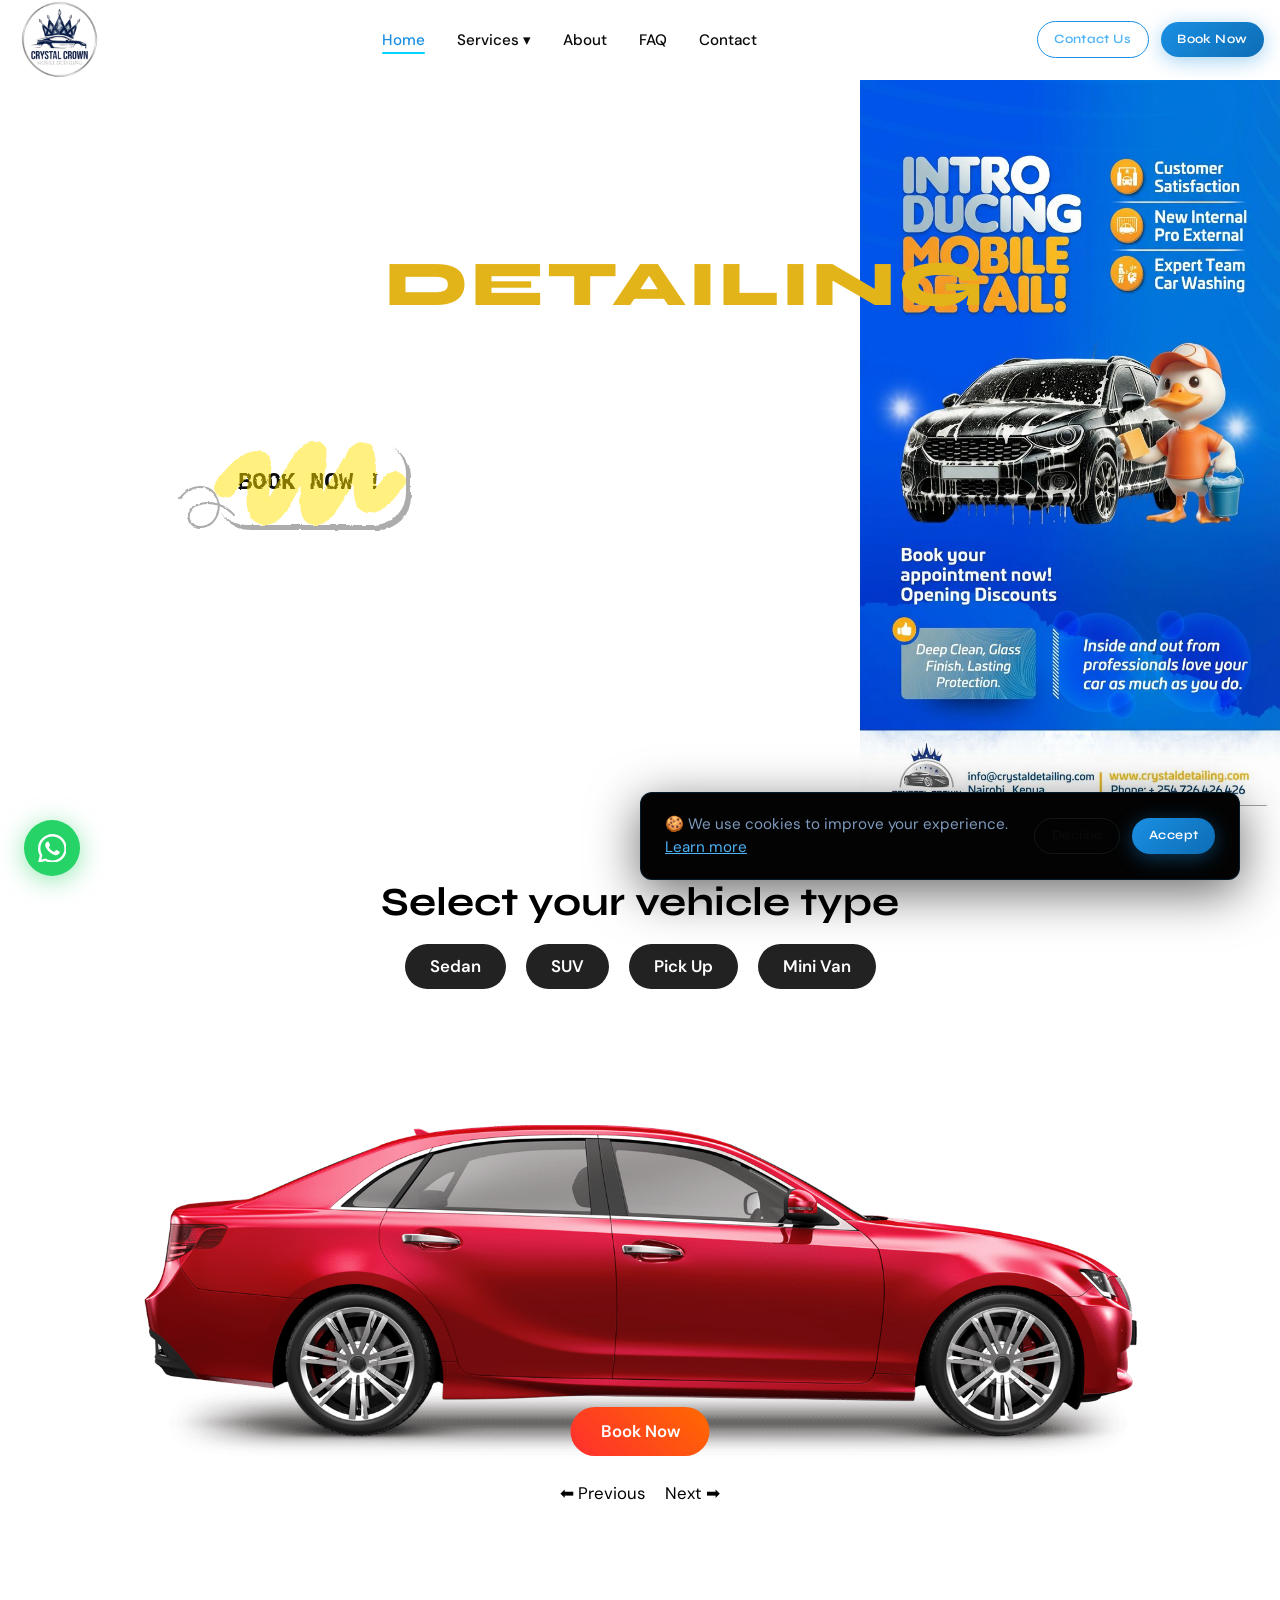
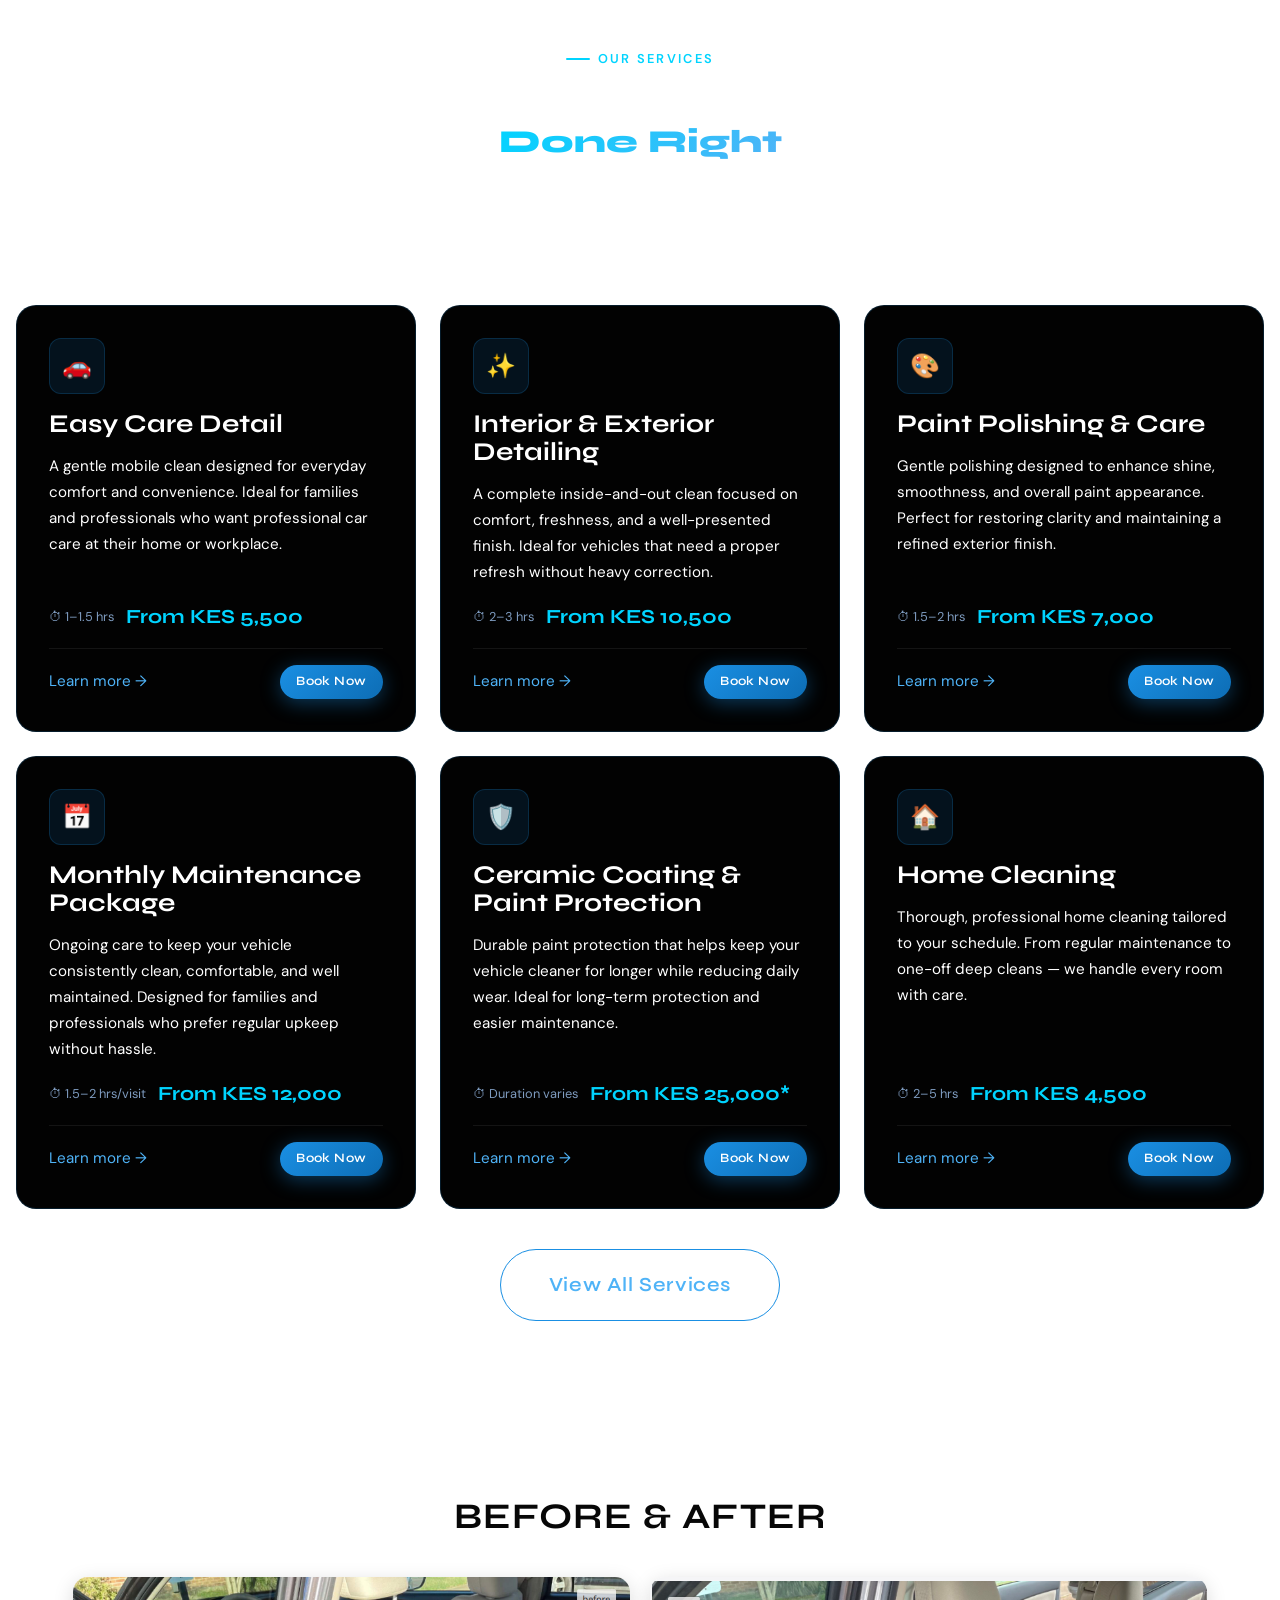
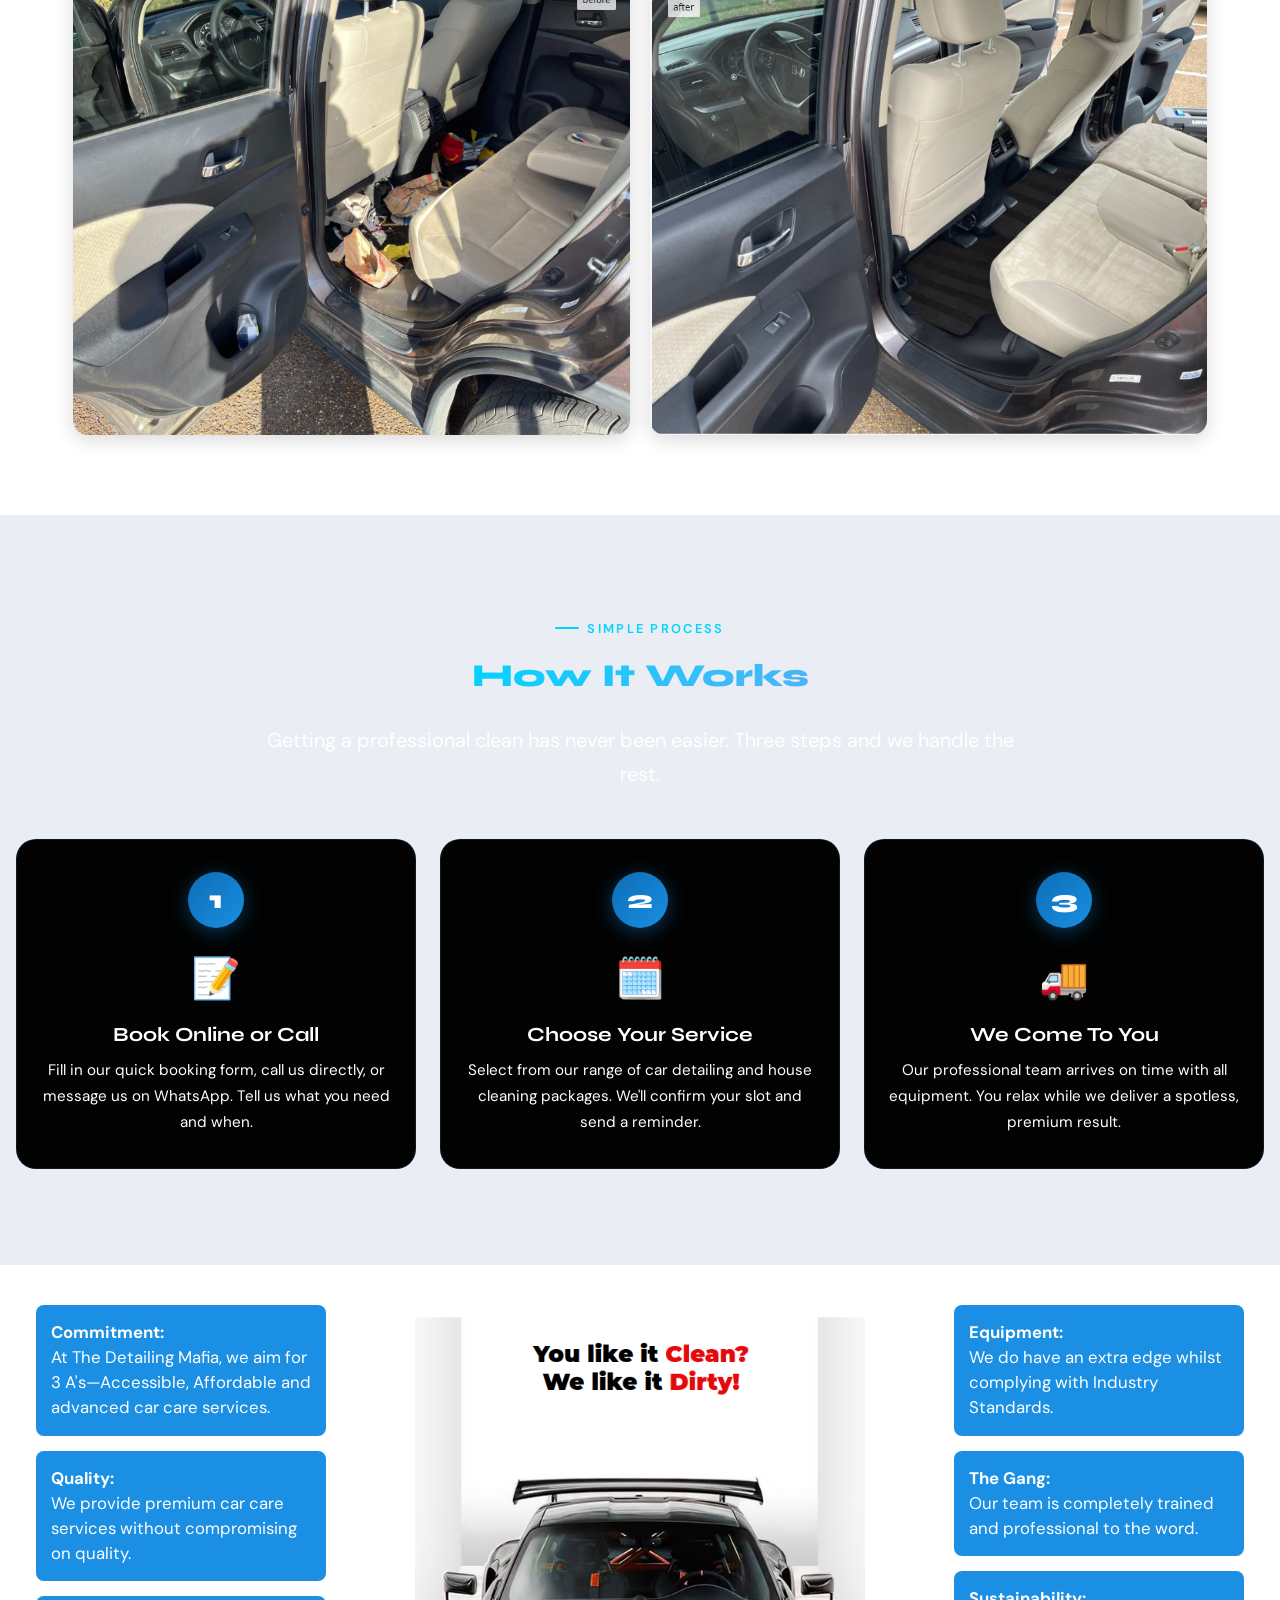
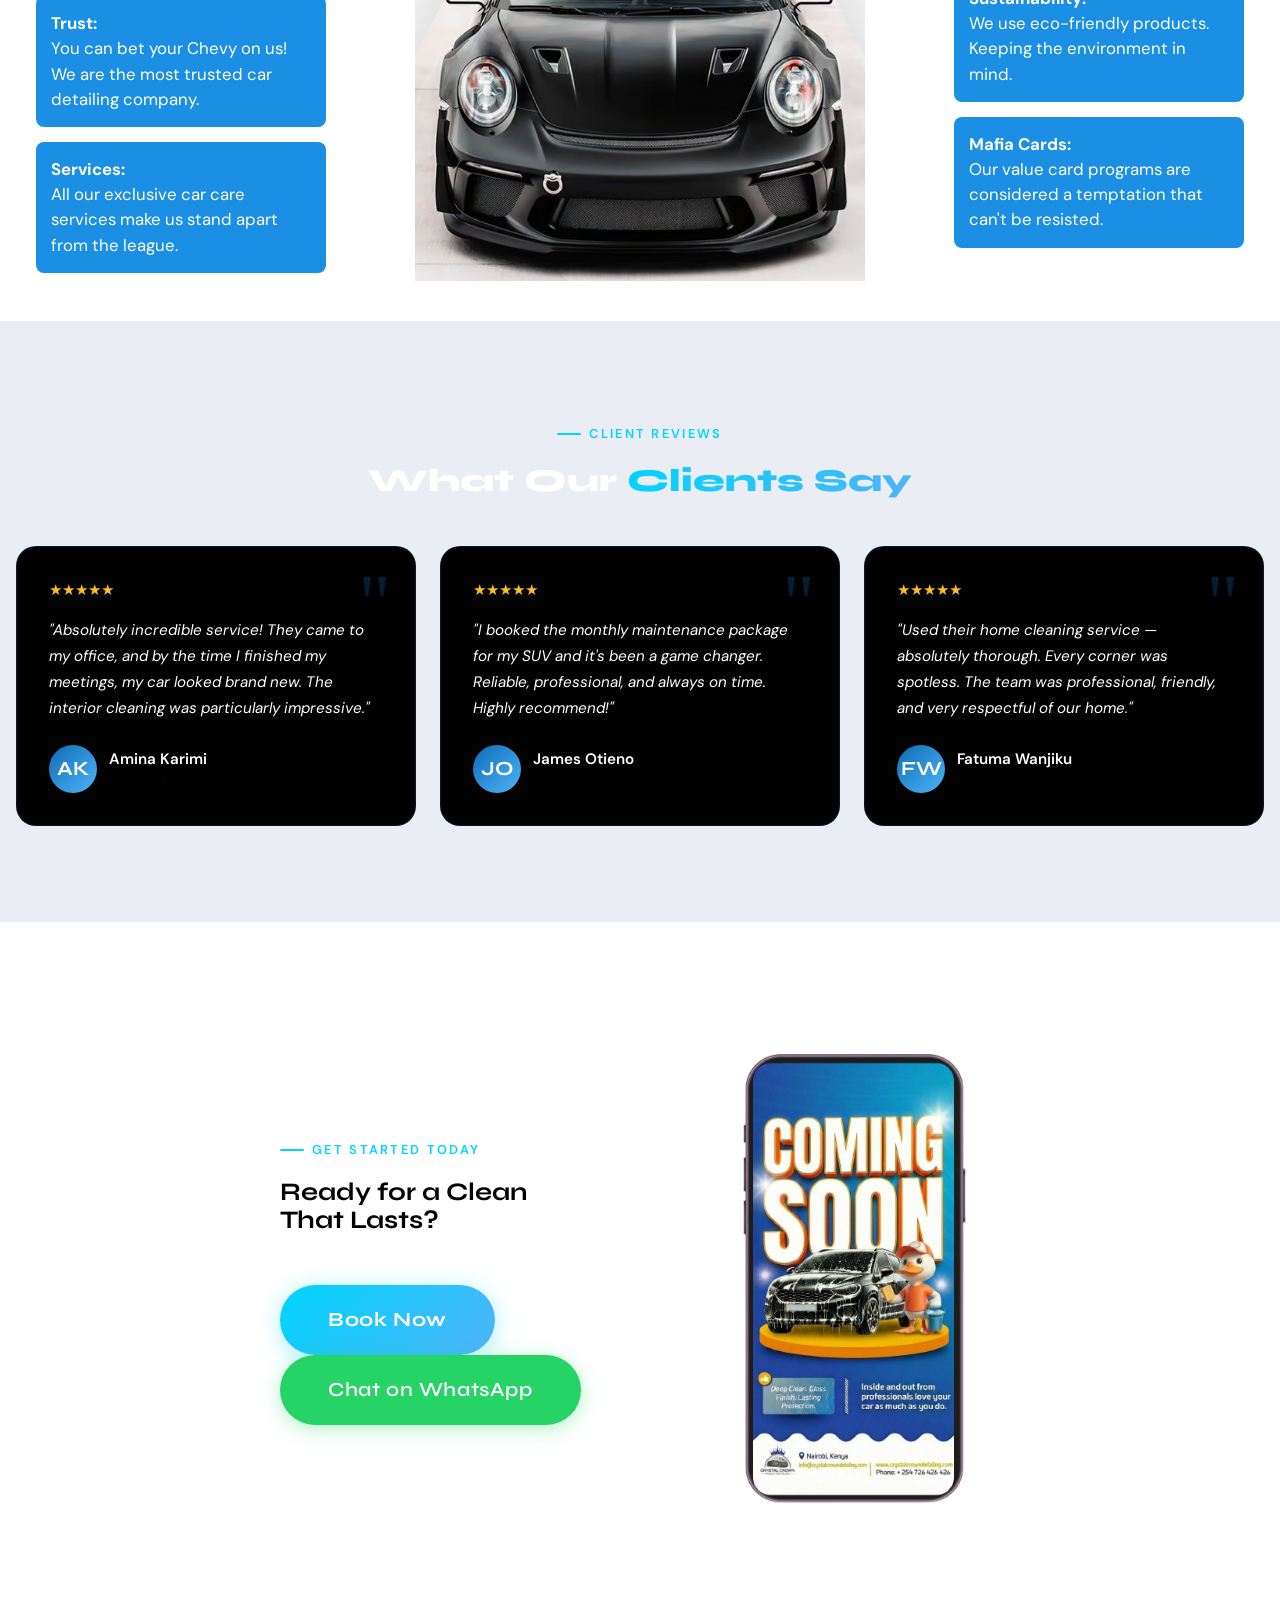
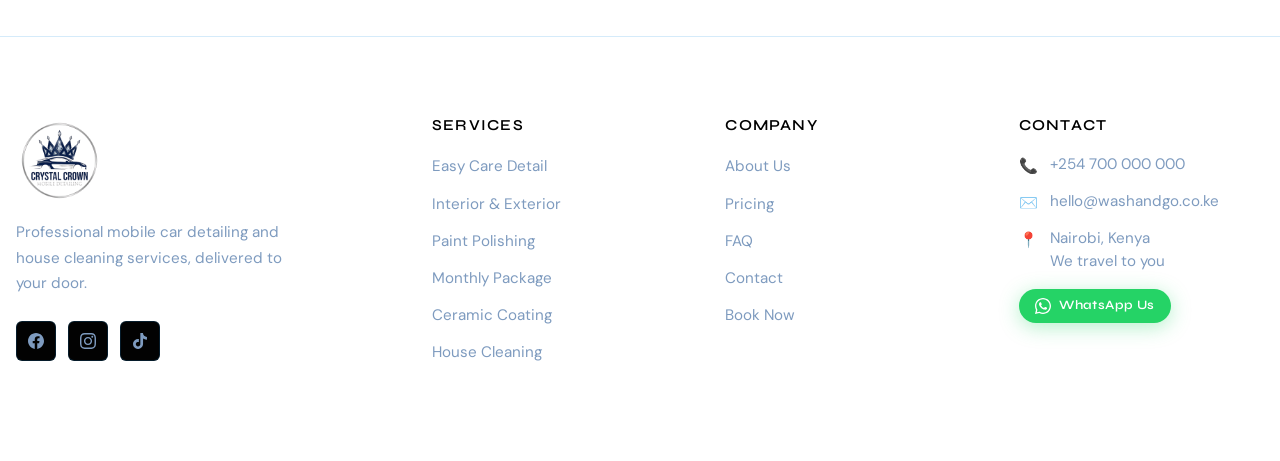
==== commit a14456b8: "NEW LANDING PAGE" ====
--- a/index.html
+++ b/index.html
@@ -22,7 +22,6 @@
 <header class="nav" role="banner">
   <div class="container">
     <nav class="nav__inner" aria-label="Main navigation">
-
    <a href="index.html" class="nav__logo" aria-label="Wash&Go Home">
   <img src="Public/Assets/logo2.png" alt="Wash&Go Logo" class="nav__logo-img">
 </a>
@@ -83,7 +82,6 @@
       <source src="Public/Assets/Video.mp4" type="video/mp4">
     </video>
   </div>
-
 
   <div class="right-grid">
     <div class="top-video">
@@ -514,24 +512,32 @@
   </div>
 </section>
 
-<!-- ─── Booking CTA ─── -->
-<section class="section" id="book" aria-labelledby="cta-title">
-  <div class="container container--narrow">
-    <div class="cta-banner reveal">
-      <div class="section-label" style="justify-content:center">Get Started Today</div>
-      <h2 class="cta-banner__title" id="cta-title">Ready for a Clean<br/><span class="gradient-text">That Lasts?</span></h2>
+<!-- Booking CTA with Phone Mockup -->
+<section class="section section--cta-phone">
+  <div class="container container--narrow cta-phone__wrapper">
+    
+    <!-- Text content -->
+    <div class="cta-phone__text">
+      <div class="section-label">Get Started Today</div>
+      <h2 class="cta-banner__title">Ready for a Clean<br/><span class="gradient-text">That Lasts?</span></h2>
       <p class="cta-banner__subtitle">Book your appointment in minutes. We'll handle everything else.</p>
       <div class="cta-banner__actions">
         <a href="booking.html" class="btn btn--accent btn--lg">Book Now</a>
         <a href="#" class="btn btn--whatsapp btn--lg" data-whatsapp="Hi! I'd like to book a Wash&Go service">
-          <svg width="20" height="20" viewBox="0 0 24 24" fill="currentColor" aria-hidden="true"><path d="M17.472 14.382c-.297-.149-1.758-.867-2.03-.967-.273-.099-.471-.148-.67.15-.197.297-.767.966-.94 1.164-.173.199-.347.223-.644.075-.297-.15-1.255-.463-2.39-1.475-.883-.788-1.48-1.761-1.653-2.059-.173-.297-.018-.458.13-.606.134-.133.298-.347.446-.52.149-.174.198-.298.298-.497.099-.198.05-.371-.025-.52-.075-.149-.669-1.612-.916-2.207-.242-.579-.487-.5-.669-.51-.173-.008-.371-.01-.57-.01-.198 0-.52.074-.792.372-.272.297-1.04 1.016-1.04 2.479 0 1.462 1.065 2.875 1.213 3.074.149.198 2.096 3.2 5.077 4.487.709.306 1.262.489 1.694.625.712.227 1.36.195 1.871.118.571-.085 1.758-.719 2.006-1.413.248-.694.248-1.289.173-1.413-.074-.124-.272-.198-.57-.347z"/><path d="M12 0C5.373 0 0 5.373 0 12c0 2.09.539 4.09 1.482 5.832L0 24l6.344-1.449A11.952 11.952 0 0012 24c6.627 0 12-5.373 12-12S18.627 0 12 0zm0 22c-1.846 0-3.594-.476-5.12-1.31l-.366-.216-3.766.861.913-3.655-.241-.378A9.956 9.956 0 012 12C2 6.477 6.477 2 12 2s10 4.477 10 10-4.477 10-10 10z"/></svg>
           Chat on WhatsApp
         </a>
       </div>
     </div>
+
+    <!-- Phone mockup -->
+    <div class="cta-phone__mockup">
+      <img src="Public/Assets/soon.png" alt="Phone Mockup" class="phone-mockup__img">
+    </div>
+
   </div>
 </section>
-</main>
+</footer>
+
 
 <!-- ─── Footer ─── -->
 <footer class="footer" role="contentinfo">
@@ -601,17 +607,6 @@
         </div>
       </div>
     </div>
-
-    <div class="footer__bottom">
-      <p class="footer__copyright">© <span id="year"></span> Wash&Go. All rights reserved.</p>
-      <div class="footer__legal-links">
-        <a href="privacy.html" class="footer__legal-link">Privacy Policy</a>
-        <a href="terms.html" class="footer__legal-link">Terms of Service</a>
-      </div>
-    </div>
-  </div>
-</footer>
-
 <!-- Floating WhatsApp -->
 <a href="#" class="whatsapp-float" data-whatsapp="Hi! I'd like to enquire about Wash&Go services" aria-label="Chat with us on WhatsApp">
   <svg viewBox="0 0 24 24" xmlns="http://www.w3.org/2000/svg"><path d="M17.472 14.382c-.297-.149-1.758-.867-2.03-.967-.273-.099-.471-.148-.67.15-.197.297-.767.966-.94 1.164-.173.199-.347.223-.644.075-.297-.15-1.255-.463-2.39-1.475-.883-.788-1.48-1.761-1.653-2.059-.173-.297-.018-.458.13-.606.134-.133.298-.347.446-.52.149-.174.198-.298.298-.497.099-.198.05-.371-.025-.52-.075-.149-.669-1.612-.916-2.207-.242-.579-.487-.5-.669-.51-.173-.008-.371-.01-.57-.01-.198 0-.52.074-.792.372-.272.297-1.04 1.016-1.04 2.479 0 1.462 1.065 2.875 1.213 3.074.149.198 2.096 3.2 5.077 4.487.709.306 1.262.489 1.694.625.712.227 1.36.195 1.871.118.571-.085 1.758-.719 2.006-1.413.248-.694.248-1.289.173-1.413-.074-.124-.272-.198-.57-.347z"/><path d="M12 0C5.373 0 0 5.373 0 12c0 2.09.539 4.09 1.482 5.832L0 24l6.344-1.449A11.952 11.952 0 0012 24c6.627 0 12-5.373 12-12S18.627 0 12 0zm0 22c-1.846 0-3.594-.476-5.12-1.31l-.366-.216-3.766.861.913-3.655-.241-.378A9.956 9.956 0 012 12C2 6.477 6.477 2 12 2s10 4.477 10 10-4.477 10-10 10z"/></svg>
--- a/globals.css
+++ b/globals.css
@@ -26,7 +26,7 @@
   --clr-border-light:   rgba(255, 255, 255, 0.07);
 
   /* Text */
-  --clr-text:           #e8f0fe;
+  --clr-text:           #0a0a0a;
   --clr-text-muted:     #7e9bbf;
   --clr-text-faint:     #050505;
   --clr-white:          #ffffff;
@@ -658,50 +658,67 @@
 .nav__link.is-active::after {
   transform: scaleX(1);
 }
-
 /* Dropdown */
 .nav__dropdown {
   position: relative;
 }
 
+/* MENU */
 .nav__dropdown-menu {
   position: absolute;
-  top: calc(100% + var(--space-4));
+  top: 110%;
   left: 50%;
-  transform: translateX(-50%) translateY(-8px);
-  background: var(--clr-surface);
-  border: 1px solid var(--clr-border);
-  border-radius: var(--radius-md);
-  padding: var(--space-2);
-  min-width: 14rem;
-  box-shadow: var(--shadow-lg);
+  transform: translateX(-50%) translateY(8px);
+
+  min-width: 16rem;
+  padding: 0.6rem;
+
+  /* Clean solid dark surface */
+  background: white; /* deep clean dark */
+  border: 1px solid #1f232b;
+
+  border-radius: 14px;
+
+
+
   opacity: 0;
-  pointer-events: none;
-  transition:
-    opacity var(--dur-base) var(--ease-out),
-    transform var(--dur-base) var(--ease-out);
-}
-
+  visibility: hidden;
+  transition: 
+    opacity 0.2s ease,
+    transform 0.2s ease;
+}
+
+/* Show */
 .nav__dropdown:hover .nav__dropdown-menu,
 .nav__dropdown:focus-within .nav__dropdown-menu {
   opacity: 1;
-  pointer-events: all;
+  visibility: visible;
   transform: translateX(-50%) translateY(0);
 }
 
+/* Items */
 .nav__dropdown-item {
   display: flex;
   align-items: center;
-  gap: var(--space-3);
-  padding: var(--space-3) var(--space-4);
-  border-radius: var(--radius-sm);
-  font-size: var(--fs-sm);
-  color: var(--clr-text-muted);
-  transition: background var(--dur-fast), color var(--dur-fast);
-}
-
+  gap: 0.75rem;
+
+  padding: 0.75rem 1rem;
+  border-radius: 10px;
+
+  font-size: 0.9rem;
+  font-weight: 500;
+
+  color: #020202; /* soft light text */
+  transition: all 0.18s ease;
+}
+
+/* Hover */
 .nav__dropdown-item:hover {
-  background: rgba(26,143,227,0.1);
+  background: #18324b; /* subtle dark hover */
+  color: #3a71b1;
+}
+.nav__dropdown-item:hover {
+  background: rgba(248, 250, 252, 0.1);
   color: var(--clr-white);
 }
 
@@ -1029,11 +1046,10 @@
   font-size: var(--fs-xs);
   color: var(--clr-text-faint);
 }
-
-/* ─── Pricing Cards ──────────────────────────────────────────── */
+/* ─── Pricing Cards / Forms ──────────────────────────────────── */
 .pricing-card {
-  background: var(--clr-surface);
-  border: 1px solid var(--clr-border);
+  background: #000000; /* solid black background */
+  border: 1px solid #333; /* subtle border for contrast */
   border-radius: var(--radius-lg);
   padding: var(--space-8);
   display: flex;
@@ -1041,11 +1057,12 @@
   gap: var(--space-5);
   transition: transform var(--dur-base) var(--ease-out), box-shadow var(--dur-base);
   position: relative;
+  color: #ffffff; /* all text white by default */
 }
 
 .pricing-card--popular {
   border-color: var(--clr-primary);
-  box-shadow: var(--shadow-blue);
+  box-shadow: 0 8px 20px rgba(26, 143, 227, 0.4);
 }
 
 .pricing-card__popular-badge {
@@ -1054,7 +1071,7 @@
   left: 50%;
   transform: translateX(-50%);
   background: linear-gradient(90deg, var(--clr-primary), var(--clr-accent));
-  color: var(--clr-white);
+  color: #ffffff;
   font-size: var(--fs-xs);
   font-weight: var(--fw-semi);
   padding: var(--space-1) var(--space-5);
@@ -1065,45 +1082,46 @@
 }
 
 .pricing-card:hover {
-  transform: translateY(-4px);
-  box-shadow: var(--shadow-blue);
+  transform: translateY(-6px);
+  box-shadow: 0 12px 30px rgba(26, 143, 227, 0.5);
 }
 
 .pricing-card__name {
   font-size: var(--fs-md);
   font-weight: var(--fw-bold);
-  color: var(--clr-white);
+  color: #ffffff; /* service name white */
 }
 
 .pricing-card__price {
   display: flex;
   align-items: baseline;
-  gap: var(--space-1);
+  gap: var(--space-2);
 }
 
 .pricing-card__amount {
   font-family: var(--font-display);
-  font-size: var(--fs-3xl);
+  font-size: 2.25rem;
   font-weight: var(--fw-black);
-  color: var(--clr-white);
+  color: var(--clr-accent); /* keep price highlighted */
   line-height: 1;
 }
 
 .pricing-card__currency {
   font-size: var(--fs-md);
-  color: var(--clr-text-muted);
+  color: var(--clr-text-muted); /* lighter for currency */
   align-self: flex-start;
   margin-top: var(--space-2);
 }
 
 .pricing-card__period {
   font-size: var(--fs-sm);
-  color: var(--clr-text-muted);
+  color: #ffffff; /* make duration visible */
 }
 
 .pricing-card__divider {
   height: 1px;
-  background: var(--clr-border-light);
+  background: #333; /* subtle divider */
+  margin: var(--space-4) 0;
 }
 
 .pricing-card__features {
@@ -1118,13 +1136,82 @@
   align-items: flex-start;
   gap: var(--space-3);
   font-size: var(--fs-sm);
-  color: var(--clr-text-muted);
+  color: #ffffff; /* features text white */
 }
 
 .pricing-card__feature-icon {
-  color: var(--clr-accent);
+  color: var(--clr-primary); /* icon accent */
   flex-shrink: 0;
   margin-top: 2px;
+}
+
+
+
+/* ─── Car Detailing Table ─────────────────────────────────────── */
+.section table {
+  width: 100%;
+  border-collapse: separate;
+  border-spacing: 0;
+  font-size: var(--fs-sm);
+  background: #000000; /* black table background */
+  color: #ffffff; /* default text white */
+}
+
+.section table thead tr {
+  background: #111111; /* slightly lighter header */
+}
+
+.section table thead th {
+  color: #ffffff !important; /* white header text */
+  font-weight: var(--fw-semi);
+  border-bottom: 1px solid #333;
+  padding: var(--space-4) var(--space-6);
+}
+
+.section table tbody tr {
+  border-bottom: 1px solid #333;
+}
+
+.section table tbody tr td {
+  padding: var(--space-4) var(--space-6);
+  color: var(--clr-accent) !important; /* force white for normal text */
+}
+
+.section table tbody tr td:nth-child(2),
+.section table tbody tr td:nth-child(2) {
+  color: var(--clr-accent) !important; /* highlight price column (Hatchback/Sedan) */
+}
+
+.section table tbody tr td:nth-child(3),
+.section table tbody tr td:nth-child(4),
+.section table tbody tr td:nth-child(5) {
+  color: #110c0c !important; /* other text white, can adjust if needed */
+}
+
+.section table tbody tr td a.btn {
+  background: var(--clr-primary);
+  color: #ffffff;
+}
+
+.section table tbody tr:nth-child(even) {
+  background: #111111; /* subtle alternating row color */
+}
+
+.section table tbody tr:nth-child(odd) {
+  background: #000000;
+}
+
+.section div[style*="background:var(--clr-surface)"] {
+  background: #111 !important; /* vehicle note box black */
+  border: 1px solid #333 !important;
+}
+
+.section div[style*="color:var(--clr-text-muted)"] {
+  color: #ffffff !important; /* note text white */
+}
+
+.section p {
+  color: #ffffff !important;
 }
 
 /* ─── FAQ Accordion ──────────────────────────────────────────── */
@@ -1202,46 +1289,59 @@
 }
 
 /* ─── CTA Banner ─────────────────────────────────────────────── */
-.cta-banner {
-background-color: white; 
-
+/* ─── CTA Banner with Phone Mockup ───────────────────────────── */
+.section--cta-phone .cta-phone__wrapper {
+  display: flex;
+  flex-direction: column; /* stack on mobile */
+  align-items: center;
+  gap: var(--space-5);
+}
+
+.section--cta-phone .cta-banner {
+  background-color: #ffffff; /* keep white */
+  text-align: center;
   padding: var(--space-16) var(--space-12);
-  text-align: center;
   position: relative;
   overflow: hidden;
-}
-
-.cta-banner::before {
-  content: '';
-  position: absolute;
-  inset: 0;
-  background: radial-gradient(ellipse at center, rgba(0,212,255,0.12) 0%, transparent 65%);
-}
-
-.cta-banner > * { position: relative; z-index: 1; }
-
-.cta-banner__title {
-  font-size: var(--fs-2xl);
-  font-weight: var(--fw-black);
-  margin-bottom: var(--space-4);
-  color: #000;
-}
-
-.cta-banner__subtitle {
-  font-size: var(--fs-md);
-color: #000;
-  margin-bottom: var(--space-8);
-}
-
-.cta-banner__actions {
-  display: flex;
-  flex-wrap: wrap;
-  gap: var(--space-4);
+  max-width: 500px;
+}
+
+.section--cta-phone .cta-banner__title,
+.section--cta-phone .cta-banner__subtitle {
+  color: #000; /* black text */
+}
+
+.section--cta-phone .phone-mockup {
+  display: flex;
   justify-content: center;
-}
-
-
-
+  align-items: center;
+}
+
+.phone-mockup__img {
+  max-width: 450px;
+  width: 100%;
+  height: auto;
+  
+  transition: transform 0.3s ease, box-shadow 0.3s ease;
+}
+
+.phone-mockup__img:hover {
+  transform: translateY(-6px);
+  box-shadow: 0 12px 30px rgba(249, 250, 250, 0.4);
+}
+
+/* Desktop: text left, phone right */
+@media (min-width: 992px) {
+  .section--cta-phone .cta-phone__wrapper {
+    flex-direction: row;
+    justify-content: space-between;
+    align-items: center;
+  }
+
+  .section--cta-phone .cta-banner {
+    text-align: left;
+  }
+}
 /* ─── Footer ─────────────────────────────────────────────────── */
 .footer {
   background: white;
@@ -1373,7 +1473,6 @@
 }
 
 .footer__legal-link:hover { color: var(--clr-text-muted); }
-
 /* ─── Page Hero (inner pages) ────────────────────────────────── */
 .page-hero {
   padding: calc(var(--nav-height) + var(--space-16)) 0 var(--space-16);
@@ -1382,21 +1481,38 @@
   overflow: hidden;
 }
 
+/* Main glow */
 .page-hero::before {
   content: '';
   position: absolute;
-  width: 50vw;
-  height: 50vw;
+  width: 55vw;
+  height: 55vw;
   border-radius: var(--radius-full);
-  background: var(--clr-primary);
+  background: radial-gradient(circle, #030303, #4b4b4d, transparent 70%);
   filter: blur(120px);
-  opacity: 0.1;
-  top: -20%;
+  opacity: 0.25;
+  top: -25%;
   left: 50%;
   transform: translateX(-50%);
   pointer-events: none;
 }
 
+/* Second glow */
+.page-hero::after {
+  content: '';
+  position: absolute;
+  width: 45vw;
+  height: 45vw;
+  border-radius: var(--radius-full);
+  background: radial-gradient(circle, #131414, #1a8fe3, transparent 70%);
+  filter: blur(140px);
+  opacity: 0.18;
+  bottom: -30%;
+  right: -10%;
+  pointer-events: none;
+}
+
+/* Breadcrumb */
 .page-hero__breadcrumb {
   display: flex;
   align-items: center;
@@ -1407,14 +1523,20 @@
   margin-bottom: var(--space-5);
 }
 
-.page-hero__breadcrumb a { transition: color var(--dur-fast); }
-.page-hero__breadcrumb a:hover { color: var(--clr-primary-light); }
-.page-hero__breadcrumb-sep { color: var(--clr-text-faint); }
-
+.page-hero__breadcrumb a {
+  transition: color var(--dur-fast);
+}
+
+.page-hero__breadcrumb a:hover {
+  color: #6d5dfc;
+}
+
+.page-hero__breadcrumb-sep {
+  color: var(--clr-text-faint);
+}
 /* ─── Divider ────────────────────────────────────────────────── */
 .divider {
   height: 1px;
-  background: linear-gradient(90deg, transparent, var(--clr-border), transparent);
   margin: var(--space-8) 0;
 }
 
@@ -1492,6 +1614,35 @@
 @keyframes spin {
   to { transform: rotate(360deg); }
 }
+
+
+/* Make form input, textarea, and select text visible on white background */
+.booking-form .form-input,
+.booking-form .form-textarea,
+.booking-form .form-select {
+  color: #000;              /* Black text */
+  background-color: #fff;   /* White background */
+  border: 1px solid #ccc;   /* Light gray border */
+}
+
+/* Placeholder color slightly muted */
+.booking-form .form-input::placeholder,
+.booking-form .form-textarea::placeholder,
+.booking-form .form-select option[disabled] {
+  color: #666;              /* Medium gray */
+}
+
+/* Focus state for accessibility */
+.booking-form .form-input:focus,
+.booking-form .form-textarea:focus,
+.booking-form .form-select:focus {
+  border-color: #1a8fe3;    /* Your primary blue */
+  outline: none;
+  box-shadow: 0 0 0 3px rgba(26,143,227,0.2); /* subtle glow */
+}
+
+
+
 
 /* ─── Scroll Animations ──────────────────────────────────────── */
 .reveal {
@@ -1671,24 +1822,45 @@
 }
 
 /* ─── Service Detail Cards (from services.html) ───────────────── */
+/* Base Card */
 .service-detail-card {
-  background: var(--clr-surface);
-  border: 1px solid var(--clr-border);
+  background: #0c0c0c; /* black */
+  border: 1px solid #1a8fe3; /* blue border */
   border-radius: var(--radius-xl);
-  overflow: hidden;
+  overflow: visible; /* allow price to show outside if needed */
   transition: transform var(--dur-base) var(--ease-out), box-shadow var(--dur-base);
-}
-
-.service-detail-card:hover { transform: translateY(-4px); box-shadow: var(--shadow-blue); }
-
+  color: #ffffff; /* default text white */
+}
+
+/* Hover effect */
+.service-detail-card:hover {
+  transform: translateY(-4px);
+  box-shadow: 0 8px 20px rgba(26, 143, 227, 0.5); /* blue shadow */
+}
+
+/* Header */
 .service-detail-card__header {
+  padding: var(--space-0);
+  background: linear-gradient(135deg, #0c0c0c, #1a1a1a); /* dark gradient */
+  border-bottom: 1px solid #1a8fe3; /* blue line */
+}
+
+/* Header flex container */
+.service-detail-card__header > div {
+  display: flex;
+  align-items: flex-start;
+  justify-content: space-between;
+  gap: var(--space-4);
+  flex-wrap: wrap; /* allow stacking on small cards */
+}
+
+/* Body */
+.service-detail-card__body {
   padding: var(--space-8);
-  background: linear-gradient(135deg, var(--clr-bg-3), var(--clr-surface));
-  border-bottom: 1px solid var(--clr-border);
-}
-
-.service-detail-card__body { padding: var(--space-8); }
-
+  color: #ffffff; /* body text white */
+}
+
+/* Includes List */
 .service-detail-card__includes {
   display: flex;
   flex-direction: column;
@@ -1701,14 +1873,59 @@
   align-items: center;
   gap: var(--space-3);
   font-size: var(--fs-sm);
-  color: var(--clr-text-muted);
+  color: #ffffff; /* white list items */
 }
 
 .service-detail-card__includes li::before {
   content: '✓';
-  color: var(--clr-accent);
+  color: #1a8fe3; /* blue checkmark */
   font-weight: var(--fw-bold);
   flex-shrink: 0;
+}
+
+/* Price Styling */
+.price-container {
+  font-family: var(--font-display);
+  font-size: var(--fs-2xl); /* desktop */
+  font-weight: var(--fw-black);
+  color: #1a8fe3; /* blue */
+  text-align: right;
+  flex-shrink: 0; /* prevent shrinking */
+}
+
+.price-subtext {
+  font-size: var(--fs-xs);
+  color: #b0cfff; /* light blue */
+}
+
+/* Small screen adjustments */
+@media (max-width: 700px) {
+  .service-detail-card__header > div {
+    flex-direction: column; /* stack title and price */
+    align-items: flex-start;
+  }
+
+  .price-container {
+    text-align: left;
+    font-size: 1.5rem; /* smaller on mobile */
+    margin-top: 0.5rem;
+  }
+}
+
+/* Badges */
+.badge--primary {
+  background-color: #1a8fe3; /* blue */
+  color: #ffffff; /* white text */
+}
+
+.badge--accent {
+  background-color: #0fc0ff; /* lighter blue */
+  color: #000; /* black text */
+}
+
+.badge--success {
+  background-color: #12dd12; /* green */
+  color: #000; /* black text */
 }
 
 /* ─── Room Grid & Cards (from house-cleaning.html) ────────────── */
@@ -1952,17 +2169,44 @@
     font-size:14px;
   }
 
-  .nav-buttons{
-    flex-direction:column;
-    align-items:center;
-    gap:10px;
-  }
-
-  .nav-buttons button{
-    width:100%;
-    max-width:250px;
-  }
-
+  .nav-buttons {
+    display: flex;
+    flex-direction: column;
+    align-items: center;
+    gap: 10px;
+    margin-top: 20px;
+    z-index: 10; /* make sure buttons are on top */
+}
+
+.nav-buttons button {
+    width: 100%;
+    max-width: 250px;
+    background-color: #0c0c0c; /* make sure this is not overridden */
+    color: #fcf6f6; /* text color */
+    border: none;
+    padding: 12px 25px;
+    font-size: 16px;
+    font-weight: 600;
+    border-radius: 8px;
+    cursor: pointer;
+     position: relative;  /* add this */
+    z-index: 999;        /* higher value ensures it’s on top */
+    transition: all 0.3s ease;
+    box-shadow: 0 4px 6px rgba(0,0,0,0.1);
+    pointer-events: auto; /* ensure it can be clicked */
+}
+
+.nav-buttons button:hover {
+    background-color: #131110;
+    color: #1a8fe3;
+    transform: scale(1.05) skewX(-10deg);
+    box-shadow: 0 6px 10px rgba(0,0,0,0.15);
+}
+
+.nav-buttons button:active {
+    transform: scale(0.95);
+    box-shadow: 0 3px 5px rgba(0,0,0,0.2);
+}
   .modal-content{
     margin:20% auto;
     padding:20px;
@@ -1970,12 +2214,17 @@
 }
 @media (max-width: 700px) {
   .header {
-    padding-top: 5px !important;   /* very tight */
-    margin-top: -500px !important;      /* remove extra space */
+    padding-top: 10px;  /* small top padding */
+    margin-top: 0;      /* remove negative margin */
   }
 
   body {
-    padding-top: 0 !important;     /* remove any extra top padding */
+    padding-top: 0;
+  }
+
+  .nav-buttons button {
+    max-width: 90%;       /* responsive width */
+    font-size: 14px;      /* slightly smaller on mobile */
   }
 }
 /* VEHICLE SECTION */
@@ -2068,9 +2317,22 @@
     gap:20px;
 }
 
-.select{
+.select {
   color: #000;
-  margin-top: -30px;
+  margin-top: -50px; /* desktop default */
+}
+
+/* Adjust margin for smaller screens */
+@media (max-width: 700px) {
+  .select {
+    margin-top: -00px; /* push it below the previous element */
+  }
+}
+
+@media (max-width: 400px) {
+  .select {
+    margin-top: 5px; /* extra tight for very small phones */
+  }
 }
 
 .before-after-section {
@@ -2172,10 +2434,11 @@
 
 /* Feature cards */
 .feature-card {
-  background-color:  #1a8fe3;
+  background-color: #1a8fe3;
   color: #fff;
   padding: 15px;
   text-align: left;
+  border-radius: 8px;
 }
 
 /* Center Image */
@@ -2183,18 +2446,38 @@
   flex: 1;
   display: flex;
   justify-content: center;
-  align-items: flex-start;
+  align-items: center; /* center vertically on small screens */
 }
 
 .center-image img {
   width: 100%;
-  max-width: 450px; /* adjust as needed */
+  max-width: 450px;
   height: auto;
-  margin-top: 10px; /* less top margin */
-}
-
-
-
+  margin-top: 10px;
+}
+
+/* Small screens: stack content vertically and center everything */
+@media (max-width: 700px) {
+  .content-wrapper {
+    flex-direction: column;
+    align-items: center;
+  }
+
+  .features-left,
+  .features-right {
+    max-width: 100%; /* full width on mobile */
+    align-items: center; /* center feature cards */
+  }
+
+  .feature-card {
+    text-align: center; /* center text for mobile */
+  }
+
+  .center-image img {
+    max-width: 80%; /* smaller and centered */
+    margin-top: 20px;
+  }
+}
 
 
 
@@ -2382,3 +2665,8 @@
     translate: 0 -1px;
   }
 }
+
+
+
+
+
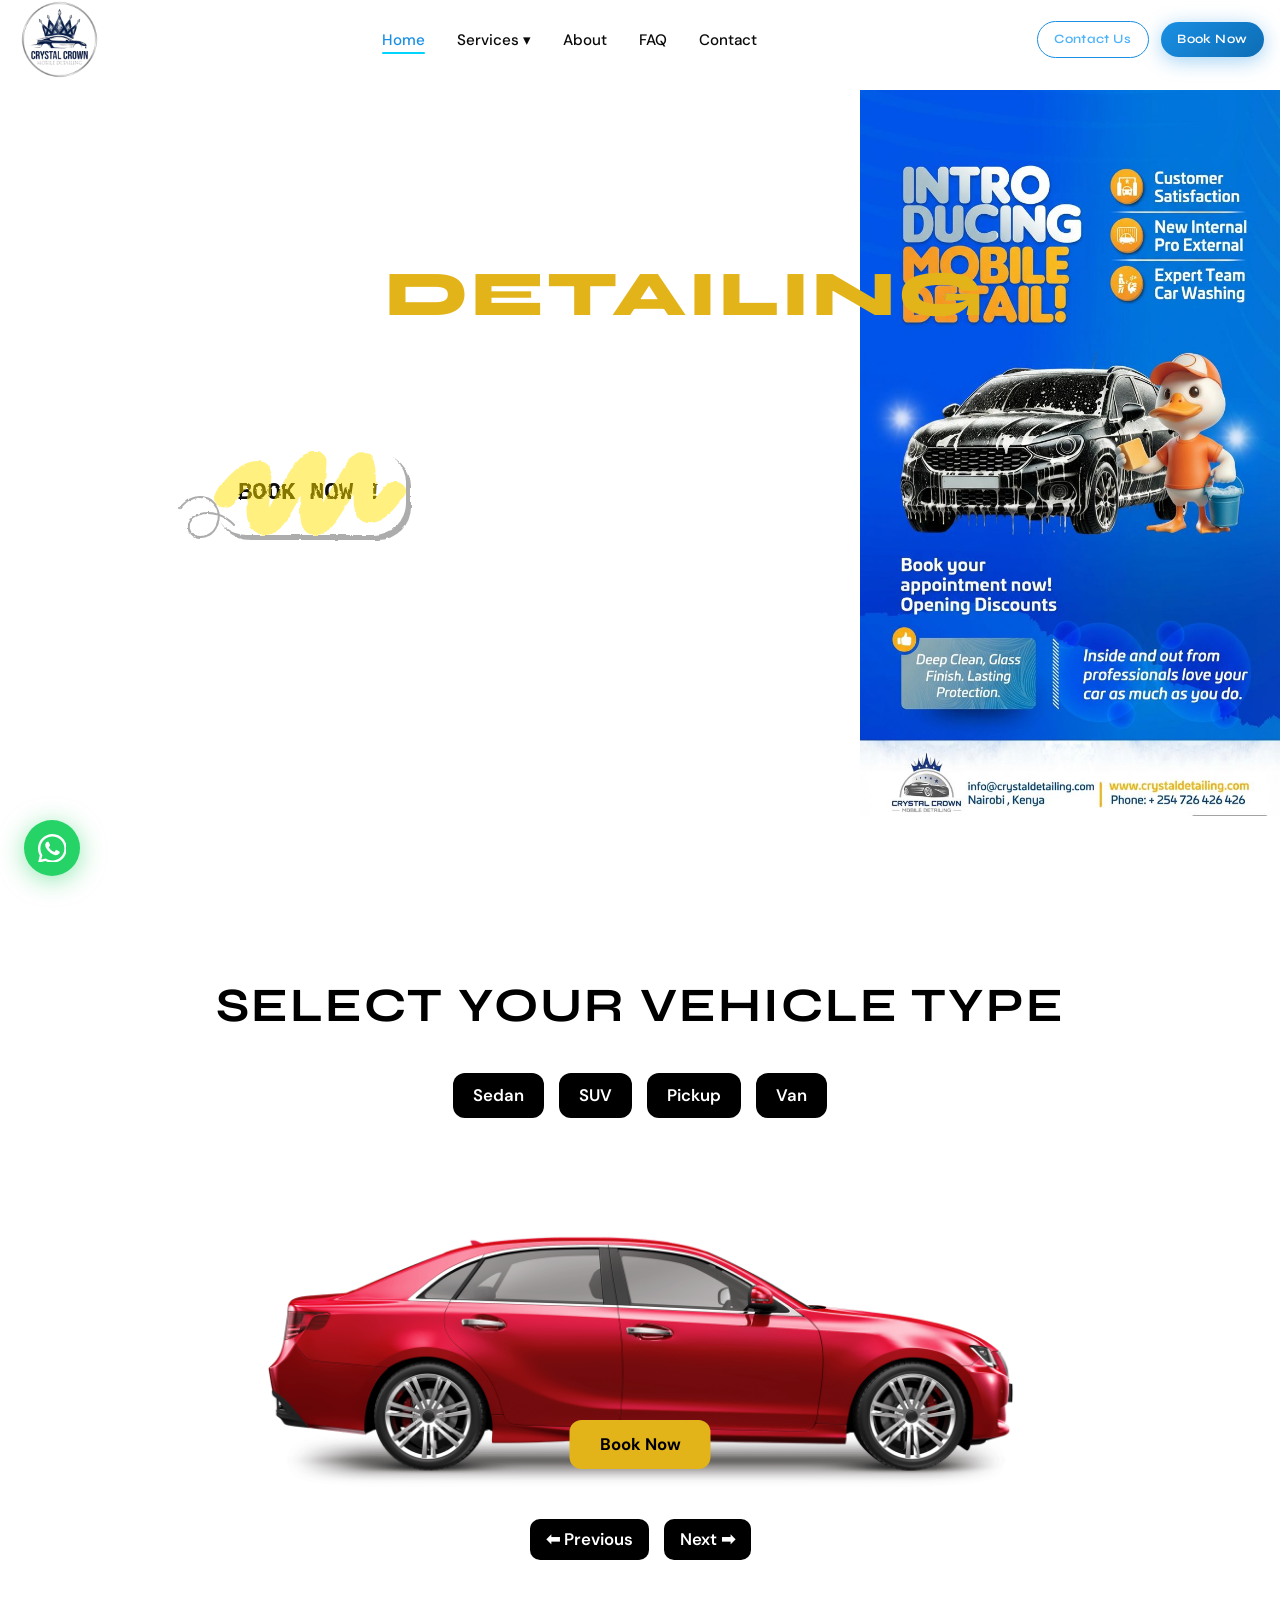
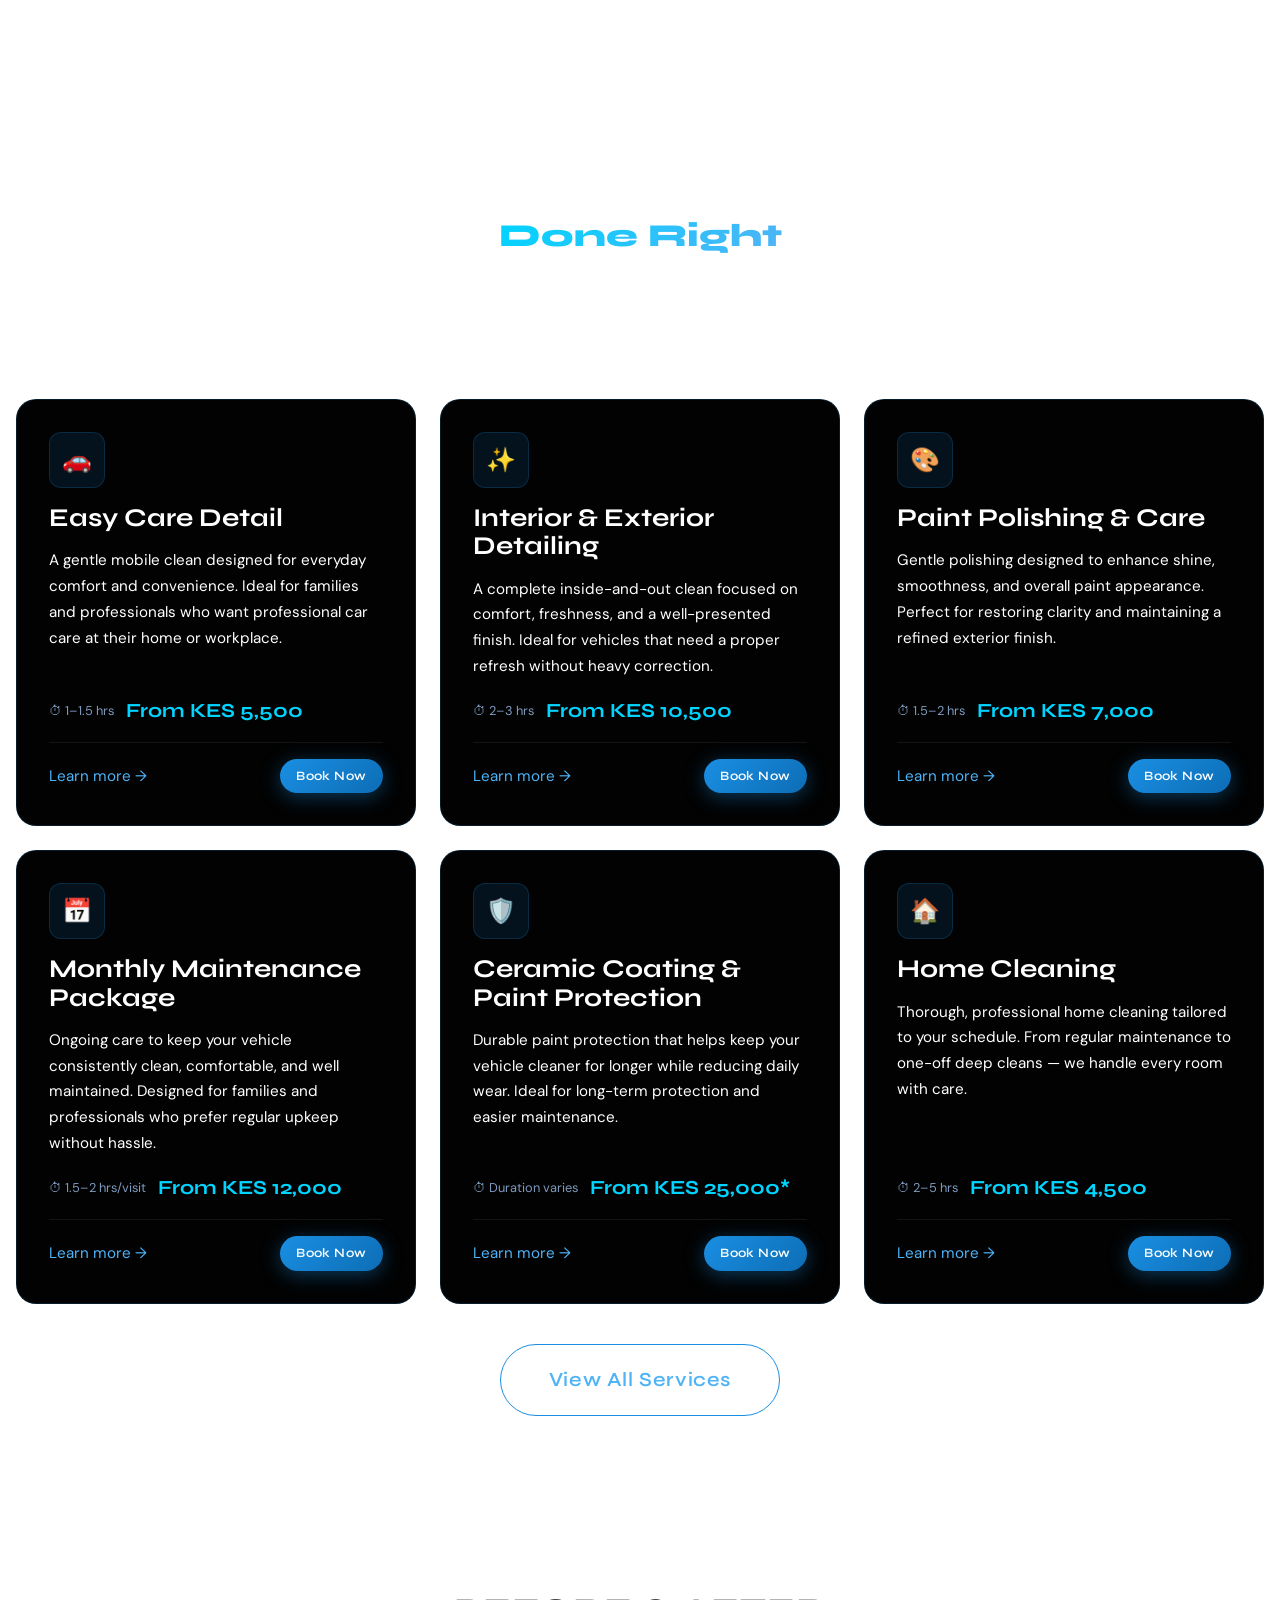
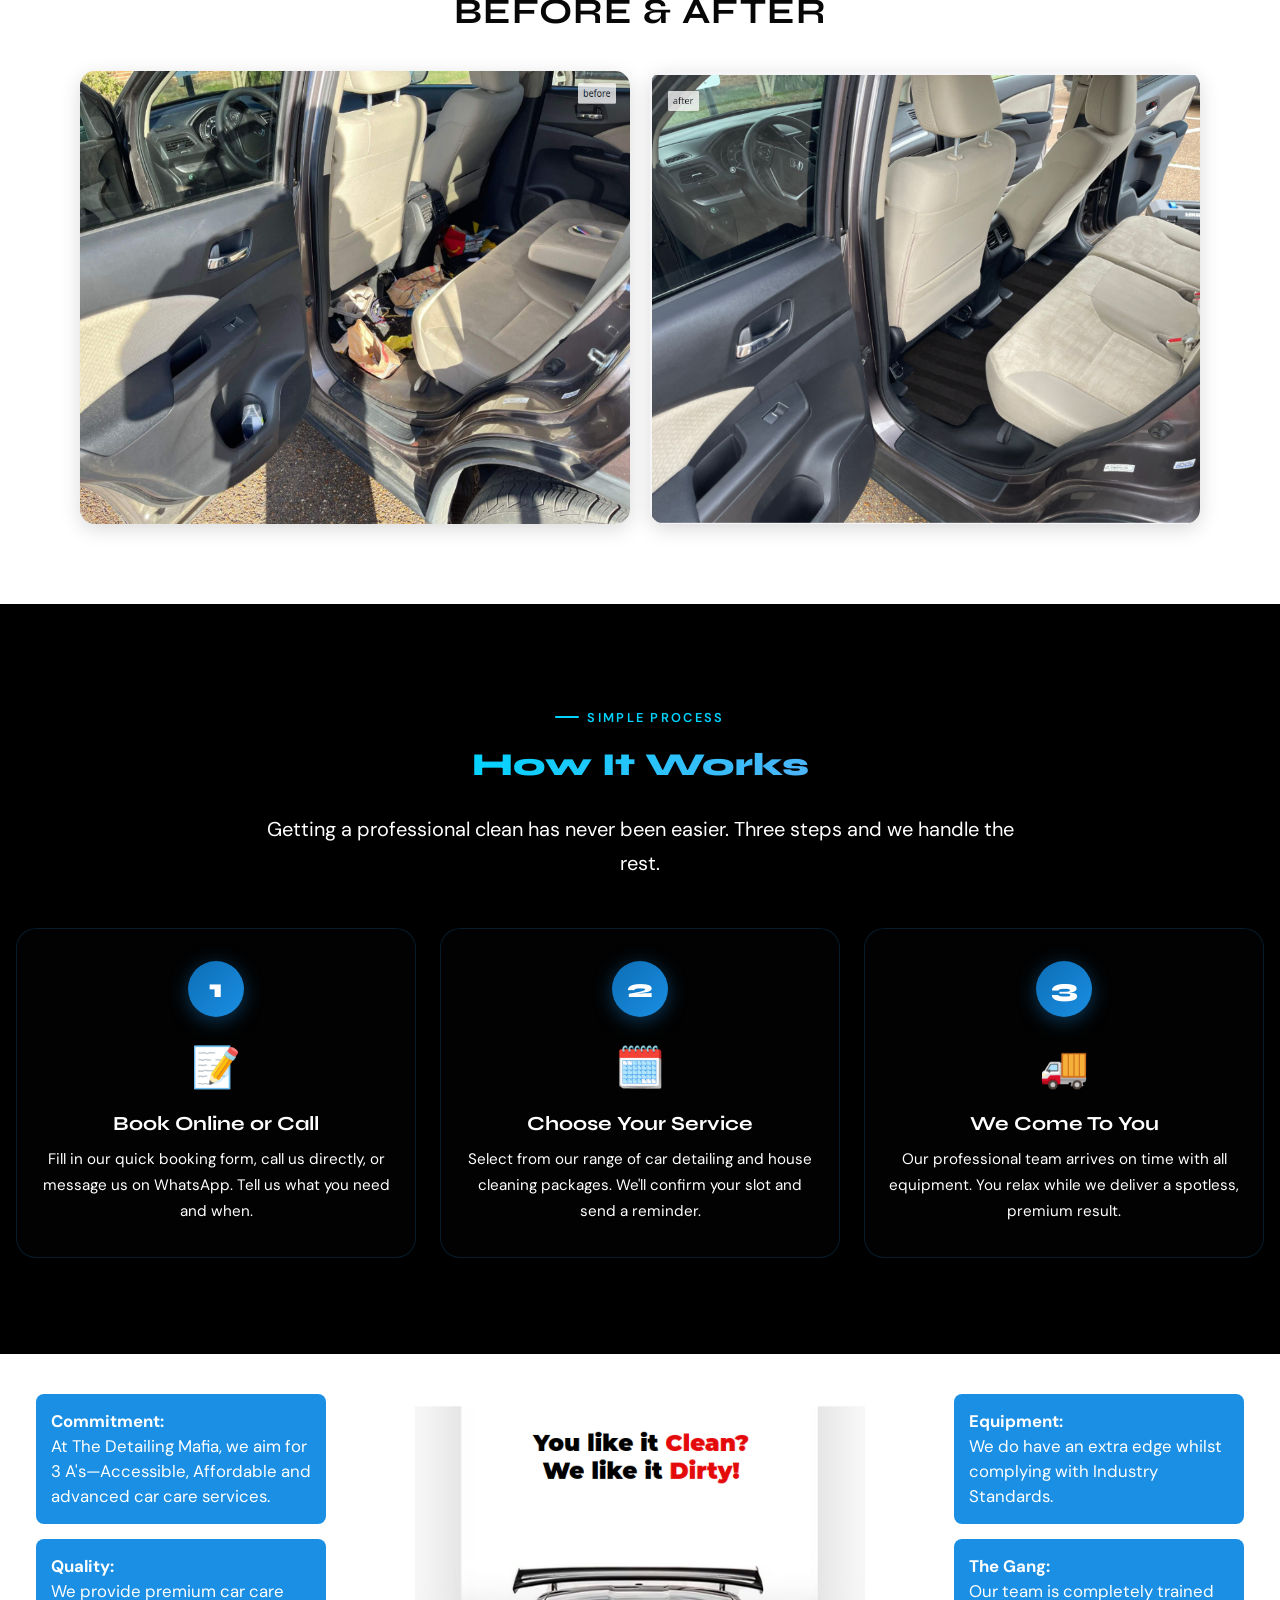
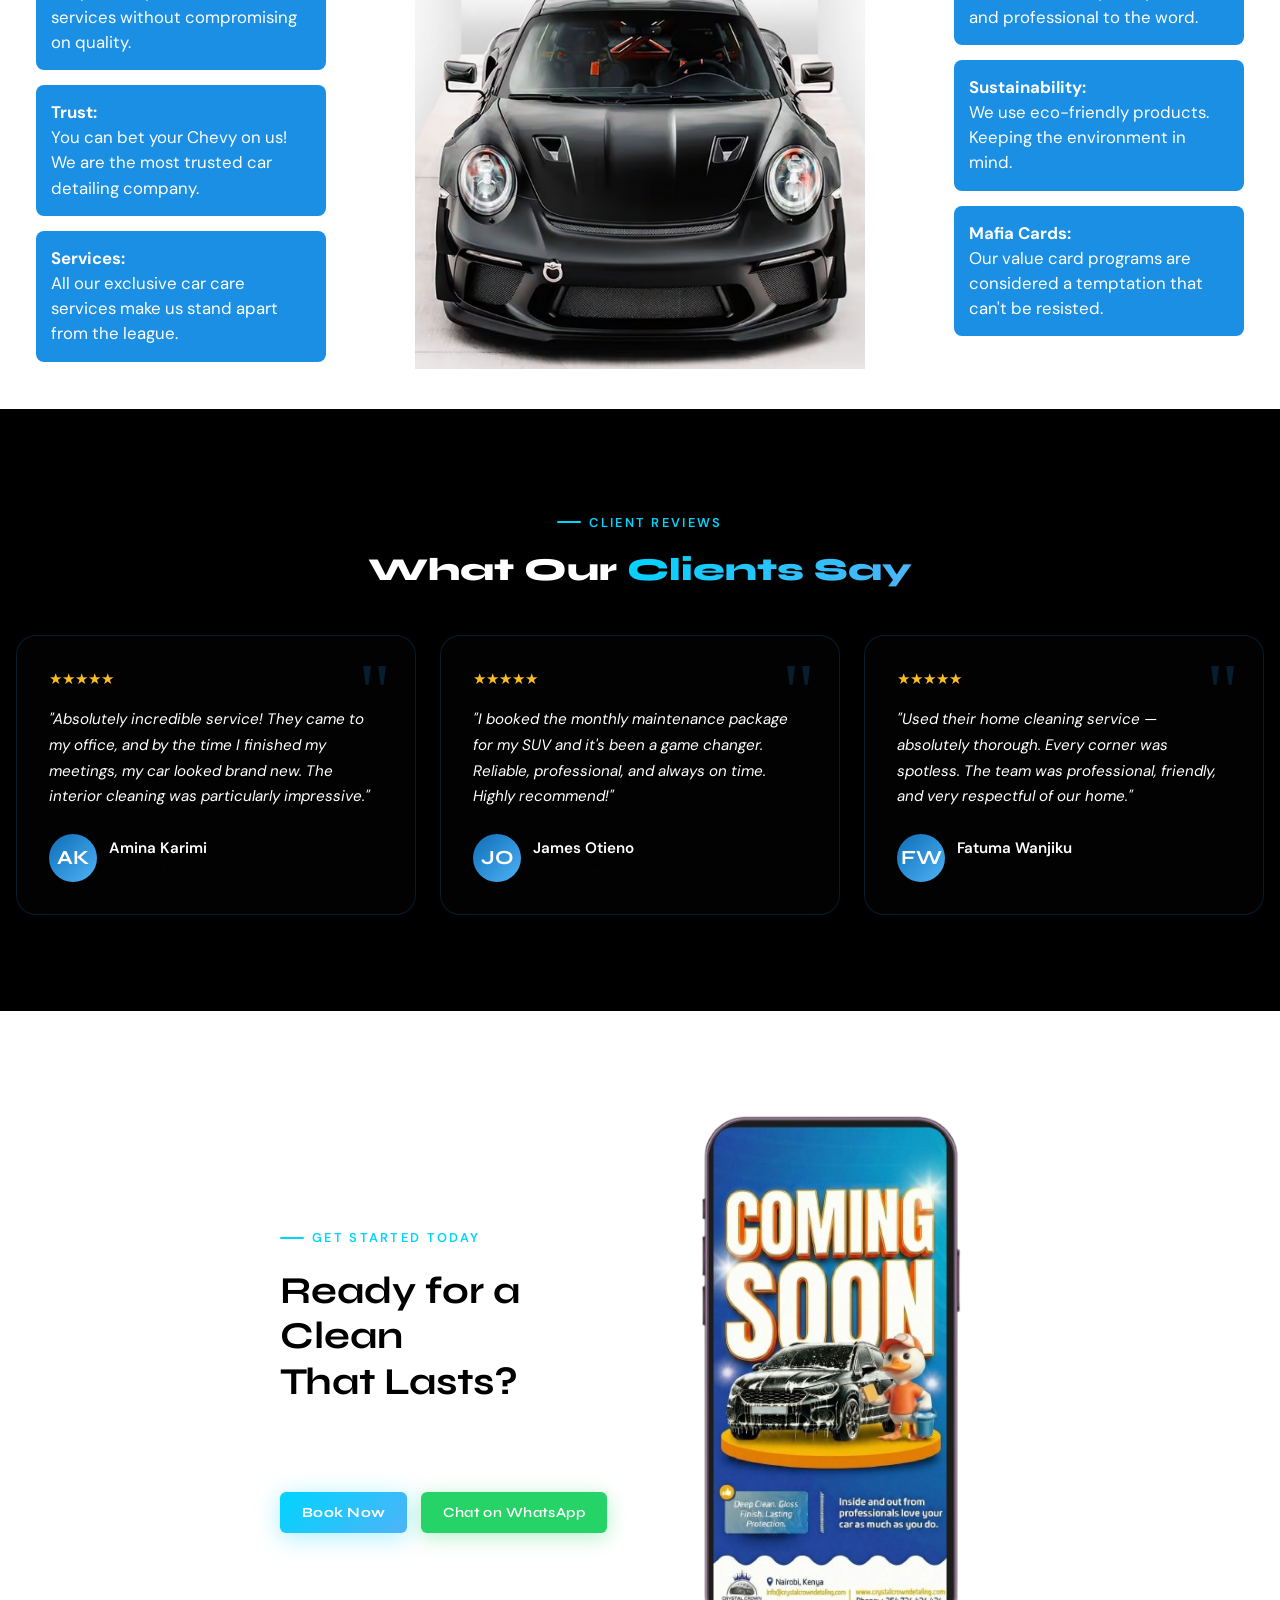
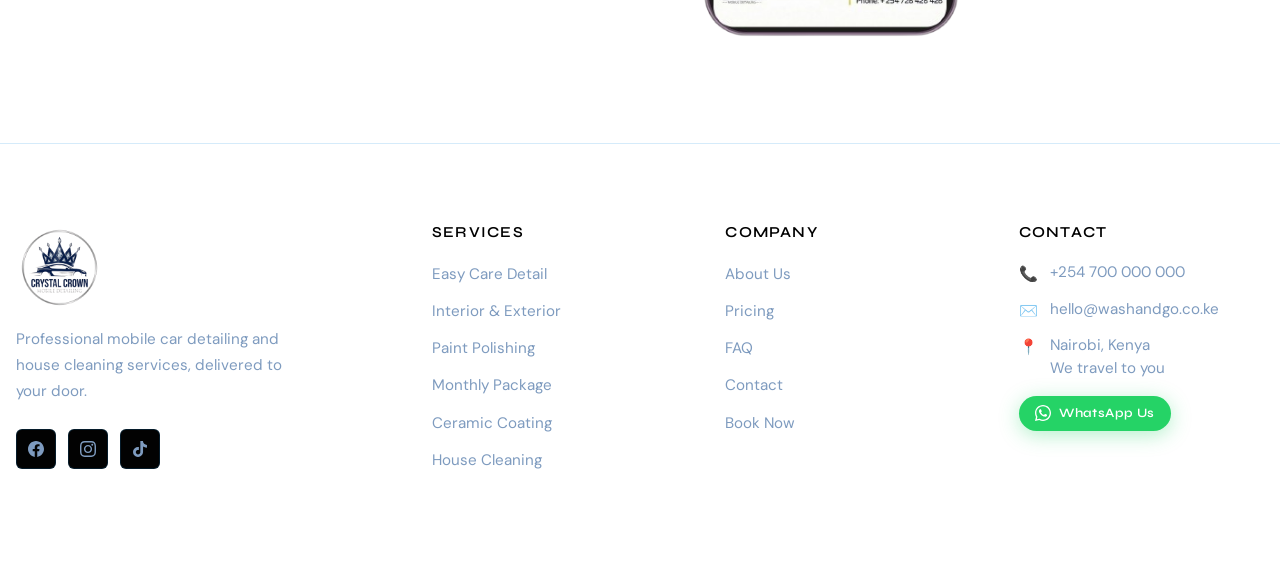
==== commit fb80c8fe: "NEW LANDING PAGE" ====
--- a/index.html
+++ b/index.html
@@ -227,31 +227,29 @@
 </section> -->
 
 
-<div class="header">
-    <h1 class="select">Select your vehicle type</h1>
-
-    <!-- Vehicle Buttons -->
-    <div class="vehicle-types">
-        <button class="active" data-vehicle="sedan">Sedan</button>
-        <button data-vehicle="suv">SUV</button>
-        <button data-vehicle="pickup">Pick Up</button>
-        <button data-vehicle="van">Mini Van</button>
-    </div>
+<section class="vehicle-selection-section">
+  <div class="vehicle-selection">
+    <h1 class="vs-heading">Select your vehicle type</h1>
+<div class="vs-vehicle-types">
+  <button data-vehicle="sedan">Sedan</button>
+  <button data-vehicle="suv">SUV</button>
+  <button data-vehicle="pickup">Pickup</button>
+  <button data-vehicle="van">Van</button>
+</div>
 
     <!-- Image Section -->
-    <div class="image-wrapper">
+    <div class="vs-image-wrapper">
         <img id="carImage" src="Public/Assets/sedan.png" alt="Vehicle Image">
-  
-         <a href="booking.html" class="image-book-btn">Book Now</a>
+        <a href="booking.html" class="vs-image-book-btn">Book Now</a>
     </div>
 
     <!-- Navigation Buttons -->
-
-    <div class="nav-buttons">
+    <div class="vs-nav-buttons">
         <button id="prevCarBtn">⬅ Previous</button>
         <button id="nextCarBtn">Next ➡</button>
     </div>
-</div>
+  </div>
+</section>
 
 <!-- Modal -->
 <div id="packageModal" class="modal">
@@ -366,12 +364,12 @@
     </div>
   </div>
 </section>
-<section class="before-after-section">
+<section class="ba-section">
   <h2>Before & After</h2>
 
-  <div class="before-after-container">
-    <img src="Public/Assets/before.png" alt="Before">
-    <img src="Public/Assets/after.png" alt="After">
+  <div class="ba-container">
+    <img src="Public/Assets/before.png" alt="Before Image">
+    <img src="Public/Assets/after.png" alt="After Image">
   </div>
 </section>
 
--- a/globals.css
+++ b/globals.css
@@ -18,7 +18,7 @@
 
   /* Neutrals */
   --clr-bg:             white;
-  --clr-bg-2:           #eaedf3;
+  --clr-bg-2:           #000000;
   --clr-bg-3:           #fbfcff;
   --clr-surface:        #020202;
   --clr-surface-2:      #030303;
@@ -598,24 +598,23 @@
   width: 100%;
 }
 
-/* Default logo size */
+
 .nav__logo-img {
   height: 87px;
   width: auto;
   object-fit: contain;
 }
 
-/* Smaller screens (phones) */
+
 @media (max-width: 480px) {
   .nav__logo-img {
-    height: 60px; /* smaller for phones */
+    height: 60px; 
   }
 }
 
-/* Very small screens (smaller Androids like Tecnos) */
 @media (max-width: 360px) {
   .nav__logo-img {
-    height: 50px; /* even smaller */
+    height: 50px; 
   }
 }
 
@@ -658,7 +657,7 @@
 .nav__link.is-active::after {
   transform: scaleX(1);
 }
-/* Dropdown */
+
 .nav__dropdown {
   position: relative;
 }
@@ -674,7 +673,7 @@
   padding: 0.6rem;
 
   /* Clean solid dark surface */
-  background: white; /* deep clean dark */
+  background: #1a8fe3; /* deep clean dark */
   border: 1px solid #1f232b;
 
   border-radius: 14px;
@@ -1288,48 +1287,103 @@
   line-height: var(--lh-loose);
 }
 
-/* ─── CTA Banner ─────────────────────────────────────────────── */
-/* ─── CTA Banner with Phone Mockup ───────────────────────────── */
+/* ─────────────────────────────────────────────
+   CTA Section With Phone Mockup
+───────────────────────────────────────────── */
+
+.section--cta-phone {
+  padding: var(--space-16) var(--space-6);
+  background: #ffffff;
+}
+
 .section--cta-phone .cta-phone__wrapper {
   display: flex;
-  flex-direction: column; /* stack on mobile */
-  align-items: center;
-  gap: var(--space-5);
-}
-
-.section--cta-phone .cta-banner {
-  background-color: #ffffff; /* keep white */
+  flex-direction: column; /* Mobile first */
+  align-items: center;
+  justify-content: center;
+  gap: 40px;
   text-align: center;
-  padding: var(--space-16) var(--space-12);
-  position: relative;
-  overflow: hidden;
-  max-width: 500px;
-}
-
-.section--cta-phone .cta-banner__title,
+}
+
+/* Text Area */
+.cta-phone__text {
+  max-width: 520px;
+}
+
+.section--cta-phone .cta-banner__title {
+  font-size: 38px;
+  line-height: 1.2;
+  margin-bottom: 16px;
+  color: #000;
+}
+
 .section--cta-phone .cta-banner__subtitle {
-  color: #000; /* black text */
-}
-
-.section--cta-phone .phone-mockup {
-  display: flex;
+  font-size: 16px;
+  color: #444;
+  margin-bottom: 24px;
+}
+
+/* Buttons */
+.cta-banner__actions {
+  display: flex;
+  gap: 14px;
   justify-content: center;
+  flex-wrap: wrap;
+}
+
+.cta-banner__actions .btn {
+  padding: 10px 22px;   /* smaller buttons */
+  font-size: 14px;
+  border-radius: 6px;
+  transition: all 0.3s ease;
+}
+
+/* Optional subtle hover */
+.cta-banner__actions .btn:hover {
+  transform: translateY(-2px);
+}
+
+/* Phone Mockup */
+.cta-phone__mockup {
+  display: flex;
+  justify-content: center;
   align-items: center;
 }
 
 .phone-mockup__img {
-  max-width: 450px;
+  max-width: 360px;   /* reduced from 450px */
   width: 100%;
   height: auto;
-  
   transition: transform 0.3s ease, box-shadow 0.3s ease;
 }
 
 .phone-mockup__img:hover {
   transform: translateY(-6px);
-  box-shadow: 0 12px 30px rgba(249, 250, 250, 0.4);
-}
-
+  box-shadow: 0 15px 40px rgba(0, 0, 0, 0.08);
+}
+
+/* ─────────────────────────────────────────────
+   Desktop Layout
+───────────────────────────────────────────── */
+
+@media (min-width: 992px) {
+  .section--cta-phone .cta-phone__wrapper {
+    flex-direction: row;
+    text-align: left;
+  }
+
+  .cta-banner__actions {
+    justify-content: flex-start;
+  }
+
+  .cta-phone__text {
+    flex: 1;
+  }
+
+  .cta-phone__mockup {
+    flex: 1;
+  }
+}
 /* Desktop: text left, phone right */
 @media (min-width: 992px) {
   .section--cta-phone .cta-phone__wrapper {
@@ -1473,67 +1527,86 @@
 }
 
 .footer__legal-link:hover { color: var(--clr-text-muted); }
-/* ─── Page Hero (inner pages) ────────────────────────────────── */
+/* ─── Page Hero (Inner Pages Refined) ───────────────────────── */
+
 .page-hero {
-  padding: calc(var(--nav-height) + var(--space-16)) 0 var(--space-16);
+  padding: calc(var(--nav-height) + var(--space-18)) 0 var(--space-18);
   text-align: center;
   position: relative;
+  margin-top: 80px;
   overflow: hidden;
-}
-
-/* Main glow */
+  background: linear-gradient(180deg, #010108 0%, #111214 100%);
+}
+
+/* Main top glow */
 .page-hero::before {
   content: '';
   position: absolute;
-  width: 55vw;
-  height: 55vw;
-  border-radius: var(--radius-full);
-  background: radial-gradient(circle, #030303, #4b4b4d, transparent 70%);
+  width: 60vw;
+  height: 60vw;
+  border-radius: 50%;
+  background: radial-gradient(circle at center,
+    rgba(26,143,227,0.35) 0%,
+    rgba(26,143,227,0.15) 35%,
+    transparent 70%);
   filter: blur(120px);
-  opacity: 0.25;
-  top: -25%;
+  opacity: 0.35;
+  top: -30%;
   left: 50%;
   transform: translateX(-50%);
   pointer-events: none;
 }
 
-/* Second glow */
+/* Bottom accent glow */
 .page-hero::after {
   content: '';
   position: absolute;
-  width: 45vw;
-  height: 45vw;
-  border-radius: var(--radius-full);
-  background: radial-gradient(circle, #131414, #1a8fe3, transparent 70%);
+  width: 50vw;
+  height: 50vw;
+  border-radius: 50%;
+  background: radial-gradient(circle at center,
+    rgba(26,143,227,0.25) 0%,
+    transparent 70%);
   filter: blur(140px);
-  opacity: 0.18;
-  bottom: -30%;
-  right: -10%;
+  opacity: 0.25;
+  bottom: -35%;
+  right: -15%;
   pointer-events: none;
 }
 
 /* Breadcrumb */
 .page-hero__breadcrumb {
-  display: flex;
+  display: inline-flex;
   align-items: center;
   gap: var(--space-2);
   justify-content: center;
   font-size: var(--fs-xs);
   color: var(--clr-text-muted);
-  margin-bottom: var(--space-5);
-}
-
+  margin-bottom: var(--space-6);
+  padding: 6px 14px;
+  border-radius: 50px;
+  background: rgba(255,255,255,0.03);
+  border: 1px solid rgba(255,255,255,0.06);
+}
+
+/* Breadcrumb links */
 .page-hero__breadcrumb a {
-  transition: color var(--dur-fast);
+  color: var(--clr-accent);
+  text-decoration: none;
+  transition: opacity var(--dur-fast), color var(--dur-fast);
 }
 
 .page-hero__breadcrumb a:hover {
-  color: #6d5dfc;
-}
-
+  opacity: 0.7;
+}
+
+/* Separator */
 .page-hero__breadcrumb-sep {
   color: var(--clr-text-faint);
-}
+  opacity: 0.6;
+}
+
+
 /* ─── Divider ────────────────────────────────────────────────── */
 .divider {
   height: 1px;
@@ -1821,852 +1894,247 @@
   grid-template-columns: 1fr 1fr;
 }
 
-/* ─── Service Detail Cards (from services.html) ───────────────── */
-/* Base Card */
-.service-detail-card {
-  background: #0c0c0c; /* black */
-  border: 1px solid #1a8fe3; /* blue border */
-  border-radius: var(--radius-xl);
-  overflow: visible; /* allow price to show outside if needed */
-  transition: transform var(--dur-base) var(--ease-out), box-shadow var(--dur-base);
-  color: #ffffff; /* default text white */
-}
-
-/* Hover effect */
-.service-detail-card:hover {
-  transform: translateY(-4px);
-  box-shadow: 0 8px 20px rgba(26, 143, 227, 0.5); /* blue shadow */
-}
-
-/* Header */
-.service-detail-card__header {
-  padding: var(--space-0);
-  background: linear-gradient(135deg, #0c0c0c, #1a1a1a); /* dark gradient */
-  border-bottom: 1px solid #1a8fe3; /* blue line */
-}
-
-/* Header flex container */
-.service-detail-card__header > div {
-  display: flex;
+
+/* SERVICE DETAIL CARD */
+.service-detail-card{background:#0c0c0c;border:1px solid #1a8fe3;border-radius:var(--radius-xl);overflow:hidden;transition:transform var(--dur-base) var(--ease-out),box-shadow var(--dur-base);color:#fff;display:flex;flex-direction:column;}
+.service-detail-card:hover{transform:translateY(-6px);box-shadow:0 15px 40px rgba(26,143,227,.35);}
+.service-detail-card__header{padding:var(--space-8);background:linear-gradient(135deg,#0c0c0c,#151515);border-bottom:1px solid rgba(26,143,227,.4);}
+.service-detail-card__header>div{display:flex;align-items:flex-start;justify-content:space-between;gap:var(--space-6);flex-wrap:wrap;}
+.service-detail-card__header h2{font-size:1.4rem;margin:0;}
+.service-detail-card__header p{margin-top:6px;font-size:.9rem;color:#bfc9d4;}
+.service-detail-card__body{padding:var(--space-8);flex-grow:1;}
+.service-detail-card__includes{display:flex;flex-direction:column;gap:var(--space-2);margin-top:var(--space-5);padding-left:0;list-style:none;}
+.service-detail-card__includes li{display:flex;align-items:flex-start;gap:var(--space-3);font-size:.9rem;color:#e6edf3;line-height:1.6;}
+.service-detail-card__includes li::before{content:"✓";color:#1a8fe3;font-weight:bold;margin-top:2px;flex-shrink:0;}
+.price-container{font-family:var(--font-display);font-size:1.6rem;font-weight:var(--fw-black);color:#1a8fe3;text-align:right;flex-shrink:0;}
+.price-subtext{font-size:.75rem;color:#8fbdf0;margin-top:4px;}
+.service-detail-card .btn{margin-top:var(--space-6);}
+@media(max-width:700px){.service-detail-card__header>div{flex-direction:column;align-items:flex-start}.price-container{text-align:left;font-size:1.3rem;margin-top:8px}}
+
+/* BADGES */
+.badge--primary{background:#1a8fe3;color:#fff;}
+.badge--accent{background:#0fc0ff;color:#000;}
+.badge--success{background:#12dd12;color:#000;}
+
+/* ROOM GRID */
+.room-grid{display:grid;grid-template-columns:repeat(auto-fit,minmax(min(100%,14rem),1fr));gap:var(--space-4);}
+.room-card{background:var(--clr-surface);border:1px solid var(--clr-border);border-radius:var(--radius-md);padding:var(--space-5);text-align:center;transition:transform var(--dur-base) var(--ease-out),border-color var(--dur-base);}
+.room-card:hover{transform:translateY(-4px);border-color:rgba(26,143,227,.3);}
+.room-card__icon{font-size:2.5rem;margin-bottom:var(--space-3);}
+.room-card__name{font-weight:var(--fw-semi);color:var(--clr-white);font-size:var(--fs-sm);}
+
+/* FOOTER */
+.footer--minimal{padding-block:var(--space-8);border-top:none;}
+.footer--minimal .footer__bottom{padding-top:0;border-top:none;}
+
+/* RESPONSIVE GRIDS */
+@media(max-width:1024px){.page-grid--form,.page-grid--contact{grid-template-columns:1fr}}
+@media(max-width:768px){.content-split{grid-template-columns:1fr;gap:var(--space-8)}.card-split{grid-template-columns:1fr}}
+
+
+/* HERO GRID */
+.hero-grid{display:grid;grid-template-columns:2fr 1fr;gap:20px;height:90vh;margin-top:90px;overflow:hidden;position:relative;}
+.left-video{position:relative;width:100%;aspect-ratio:14/9;overflow:hidden;clip-path:polygon(0 0,100% 0,85% 100%,0% 100%);}
+.left-video video{width:100%;height:100%;object-fit:cover;}
+.right-grid{display:grid;grid-template-rows:1fr 1fr;gap:15px;}
+
+@media(max-width:768px){
+  body{padding-top:4rem;}
+  .hero-grid{display:flex;flex-direction:column;height:auto;gap:20px;margin-top:5px;}
+  .left-video{aspect-ratio:auto;height:550px;clip-path:polygon(0 0,100% 0,85% 100%,0% 100%);}
+  .left-video video{height:100%;object-fit:cover;}
+  .right-grid{grid-template-rows:auto auto;gap:15px;}
+  .top-video video,.bottom-video video{width:100%;height:250px;object-fit:cover;}
+}
+
+
+/* HERO CONTENT */
+.hero-content{position:absolute;top:21%;left:10%;text-align:left;z-index:2;}
+.hero-content h1 .detailing{color:#e3b41a;}
+.hero-content h1{font-size:64px;text-transform:uppercase;letter-spacing:3px;font-weight:900;color:#fff;mix-blend-mode:difference;}
+.hero-content p{margin-top:20px;font-size:20px;color:#fff;mix-blend-mode:difference;}
+@media(max-width:900px){.hero-content h1{font-size:36px}.hero-content p{font-size:16px}}
+
+/* VEHICLE SELECTION */
+.vehicle-selection-section{position:relative;color:black;padding:80px 15px;background-size:cover;background-position:center;background-repeat:no-repeat;}
+.vehicle-selection{max-width:1200px;margin:0 auto;text-align:center;}
+.vs-heading{font-size:48px;font-weight:700;margin-bottom:40px;text-transform:uppercase;letter-spacing:2px;color:black;}
+.vs-vehicle-types{display:flex;gap:15px;justify-content:center;flex-wrap:wrap;margin-bottom:40px;}
+.vs-vehicle-types button{padding:10px 20px;border-radius:12px;border:none;background:black;color:white;font-weight:600;cursor:pointer;transition:all .3s;display:flex;align-items:center;justify-content:center;}
+.vs-vehicle-types button:hover{transform:scale(1.05);background:#333;}
+.vs-image-wrapper{position:relative;margin:0 auto 30px;display:flex;justify-content:center;}
+.vs-image-wrapper img{width:100%;max-width:750px;height:auto;}
+.vs-image-book-btn{position:absolute;bottom:20px;left:50%;transform:translateX(-50%);padding:12px 30px;background:#e3b41a;color:#000;font-weight:700;border-radius:12px;text-decoration:none;transition:all .3s;}
+.vs-image-book-btn:hover{background:#d4a50f;transform:translateX(-50%) scale(1.05);}
+.vs-nav-buttons{display:flex;gap:15px;justify-content:center;margin-top:20px;}
+.vs-nav-buttons button{padding:8px 16px;border-radius:10px;border:none;background:black;color:white;font-weight:600;cursor:pointer;transition:all .3s;}
+.vs-nav-buttons button:hover{background:#333;}
+@media(max-width:768px){.vs-heading{font-size:32px;margin-bottom:30px}.vs-vehicle-types{flex-direction:row;gap:10px;flex-wrap:wrap;justify-content:center}.vs-vehicle-types button{width:auto;font-size:14px;padding:8px 16px}.vs-image-wrapper img{width:90%;max-width:450px}.vs-image-book-btn{padding:10px 25px;font-size:16px}.vs-nav-buttons{flex-direction:row;gap:10px;justify-content:center}.vs-nav-buttons button{width:auto;padding:8px 16px;font-size:14px}}
+
+/* CHOOSE US SECTION */
+.choose-us-section{padding:40px 20px;text-align:center;}
+.section-title{font-size:32px;margin-bottom:30px;}
+.content-wrapper{display:flex;justify-content:center;align-items:flex-start;gap:20px;flex-wrap:wrap;}
+.features-left,.features-right{display:flex;flex-direction:column;gap:15px;max-width:290px;}
+.feature-card{background:#1a8fe3;color:#fff;padding:15px;text-align:left;border-radius:8px;}
+.center-image{flex:1;display:flex;justify-content:center;align-items:center;}
+.center-image img{width:100%;max-width:450px;height:auto;margin-top:10px;}
+@media(max-width:700px){.content-wrapper{flex-direction:column;align-items:center}.features-left,.features-right{max-width:100%;align-items:center}.feature-card{text-align:center}.center-image img{max-width:80%;margin-top:20px}}
+
+/* BUTTONS */
+.button{display:inline-flex;align-items:center;justify-content:center;text-align:center;cursor:pointer;background:transparent;filter:url(#handDrawnNoise);user-select:none;font-family:"Courier New",monospace;font-size:1.5rem;font-weight:bold;padding:1em;border-width:0;border-radius:2rem;box-shadow:#33333366 4px 4px 0 1px;margin-left:10%;position:relative;animation:idle 1s infinite ease-in-out;}
+.highlight{position:absolute;top:0;left:0;width:100%;height:100%;fill:rgba(255,225,0,.5);stroke:rgba(255,225,0,.5);stroke-width:10;stroke-linecap:round;pointer-events:none;stroke-dasharray:1000;stroke-dashoffset:0;transition:stroke-dashoffset .5s ease-in-out;}
+.button-cosm{fill:#33333366;transition:.3s ease-out;scale:.5;position:absolute;translate:calc(-100% + 24px) 1.5rem;}
+.button:hover{font-weight:bold;border-width:0;border-radius:2rem;rotate:-2.5deg;animation:hover 2.5s infinite ease-in-out;}
+.button:hover .highlight{stroke-dashoffset:0;}
+.button:active .highlight{stroke-dashoffset:1000;animation:highlight 5s infinite,col .5s forwards;stroke:#bc4e2666;}
+@keyframes col{0%{stroke:rgba(255,225,0,.5)}100%{stroke:#1c98eb66}}
+@keyframes highlight{0%{stroke-dashoffset:0}25%{stroke-dashoffset:1000}50%{stroke-dashoffset:1000}100%{stroke-dashoffset:0}}
+@keyframes hover{0%{rotate:0deg;filter:url(#handDrawnNoise);translate:0 0}25%{rotate:-1deg;filter:url(#handDrawnNoise2);translate:0 -2px}50%{rotate:0deg;filter:url(#handDrawnNoise);translate:0 2px}75%{rotate:-1deg;filter:url(#handDrawnNoise2);translate:0 -2px}100%{rotate:0deg;filter:url(#handDrawnNoise);translate:0 0}}
+.button:hover .button-cosm{rotate:-15deg;translate:calc(-100% + 22px) 1.9rem;}
+.button:active .button-cosm{fill:#333333f1;rotate:-135deg;translate:calc(-100% + 55px) 1.6rem;animation:none;}
+.button:active{font-weight:bold;border-width:0;border-radius:2rem;box-shadow:inset #333333f1 4px 4px 0 1px;rotate:-2.5deg;animation:active 1s infinite ease-in-out;}
+@keyframes active{0%{filter:url(#handDrawnNoiset);translate:0 -1px}25%{rotate:-3deg}50%{filter:url(#handDrawnNoiset2);translate:0 1px}66%{rotate:1.5deg}100%{filter:url(#handDrawnNoiset);translate:0 -1px}}
+
+/* BEFORE & AFTER SECTION */
+.ba-section{padding:60px 20px;text-align:center;background:#fff;border-radius:20px;margin:20px auto;max-width:1200px;}
+.ba-section h2{margin-bottom:40px;color:#070707;font-size:36px;font-weight:700;letter-spacing:1px;text-transform:uppercase;}
+.ba-container{display:flex;justify-content:center;gap:20px;flex-wrap:wrap;}
+.ba-container img{width:48%;max-width:550px;height:auto;display:block;border-radius:15px;box-shadow:0 5px 20px rgba(0,0,0,.15);transition:transform .5s ease,box-shadow .5s ease;cursor:pointer;}
+.ba-container img:hover{transform:scale(1.05);box-shadow:0 10px 30px rgba(0,0,0,.25);}
+@media(max-width:768px){.ba-container{flex-direction:column!important;align-items:center!important;gap:30px!important}.ba-container img{width:95%!important;max-width:500px!important}.ba-section h2{font-size:28px}}
+
+
+
+
+/* ===============================
+   Stats Section - Creative
+   =============================== */
+.wg-stats-section {
+  padding: 60px 20px;
+  background: linear-gradient(180deg, #0f111b, #1c1f2a);
+  font-family: 'Poppins', sans-serif;
+  color: #f5f5f5;
+}
+
+.wg-stats-container {
+  max-width: 1200px;
+  margin: 0 auto;
+}
+
+.wg-stats-content {
+  display: flex;
+  flex-wrap: wrap;
+  gap: 40px;
   align-items: flex-start;
-  justify-content: space-between;
-  gap: var(--space-4);
-  flex-wrap: wrap; /* allow stacking on small cards */
-}
-
-/* Body */
-.service-detail-card__body {
-  padding: var(--space-8);
-  color: #ffffff; /* body text white */
-}
-
-/* Includes List */
-.service-detail-card__includes {
-  display: flex;
-  flex-direction: column;
-  gap: var(--space-2);
-  margin-top: var(--space-5);
-}
-
-.service-detail-card__includes li {
-  display: flex;
-  align-items: center;
-  gap: var(--space-3);
-  font-size: var(--fs-sm);
-  color: #ffffff; /* white list items */
-}
-
-.service-detail-card__includes li::before {
-  content: '✓';
-  color: #1a8fe3; /* blue checkmark */
-  font-weight: var(--fw-bold);
-  flex-shrink: 0;
-}
-
-/* Price Styling */
-.price-container {
-  font-family: var(--font-display);
-  font-size: var(--fs-2xl); /* desktop */
-  font-weight: var(--fw-black);
-  color: #1a8fe3; /* blue */
-  text-align: right;
-  flex-shrink: 0; /* prevent shrinking */
-}
-
-.price-subtext {
-  font-size: var(--fs-xs);
-  color: #b0cfff; /* light blue */
-}
-
-/* Small screen adjustments */
-@media (max-width: 700px) {
-  .service-detail-card__header > div {
-    flex-direction: column; /* stack title and price */
-    align-items: flex-start;
-  }
-
-  .price-container {
-    text-align: left;
-    font-size: 1.5rem; /* smaller on mobile */
-    margin-top: 0.5rem;
-  }
-}
-
-/* Badges */
-.badge--primary {
-  background-color: #1a8fe3; /* blue */
-  color: #ffffff; /* white text */
-}
-
-.badge--accent {
-  background-color: #0fc0ff; /* lighter blue */
-  color: #000; /* black text */
-}
-
-.badge--success {
-  background-color: #12dd12; /* green */
-  color: #000; /* black text */
-}
-
-/* ─── Room Grid & Cards (from house-cleaning.html) ────────────── */
-.room-grid {
-  display: grid;
-  grid-template-columns: repeat(auto-fit, minmax(min(100%, 14rem), 1fr));
-  gap: var(--space-4);
-}
-
-.room-card {
-  background: var(--clr-surface);
-  border: 1px solid var(--clr-border);
-  border-radius: var(--radius-md);
-  padding: var(--space-5);
-  text-align: center;
-  transition: transform var(--dur-base) var(--ease-out), border-color var(--dur-base);
-}
-
-.room-card:hover { transform: translateY(-4px); border-color: rgba(26,143,227,0.3); }
-.room-card__icon { font-size: 2.5rem; margin-bottom: var(--space-3); }
-.room-card__name { font-weight: var(--fw-semi); color: var(--clr-white); font-size: var(--fs-sm); }
-
-/* ─── Minimal Footer ─────────────────────────────────────────── */
-.footer--minimal {
-  padding-block: var(--space-8);
-  border-top: none;
-}
-
-.footer--minimal .footer__bottom {
-  padding-top: 0;
-  border-top: none;
-}
-
-/* ─── Responsive: Page Grids ─────────────────────────────────── */
-@media (max-width: 1024px) {
-  .page-grid--form,
-  .page-grid--contact { grid-template-columns: 1fr; }
-}
-
-@media (max-width: 768px) {
-  .content-split { grid-template-columns: 1fr; gap: var(--space-8); }
-  .card-split    { grid-template-columns: 1fr; }
-}
-
-/* HERO GRID */
-.hero-grid{
-  display:grid;
-  grid-template-columns:2fr 1fr;
-  gap:20px;
-  height:90vh;
-margin-top: var(--nav-height);
-  overflow:hidden;
-  position:relative;
-}
-@media (max-width: 768px) {
-  body {
-    padding-top: 4rem; /* matches your mobile nav height */
-  }
-
-  .hero-grid {
-    height: auto;
-  }
-}
-.left-video{
+}
+
+.wg-stats-card {
+  background: #11141e;
+  border-radius: 20px;
+  padding: 40px;
   position: relative;
-  width: 100%;
-  aspect-ratio: 14/ 9;   /* keeps video natural */
-  overflow: hidden;
-  clip-path: polygon(0 0, 100% 0, 85% 100%, 0% 100%);
-}
-
-.left-video video{
-  width: 100%;
-  height: 100%;
-  object-fit: cover;
-}
-
-@media (max-width: 768px){
-
-  .left-video{
-    aspect-ratio: auto;
-    height: 700px;
-    clip-path: polygon(0 0, 100% 0, 85% 100%, 0% 100%);
-  }
-
-  .left-video video{
-    height: 100%;
-    object-fit: cover;
-  }
-
-}
-
-
-
-.left-video:hover video{
-  transform:scale(1.1) rotate(1deg);
-}
-
-.right-grid{
-  display:grid;
-  grid-template-rows:1fr 1fr;
-  gap:15px;
-}
-
-.top-video video{
-  width:100%;
-  height:63%;
-  object-fit:cover;
-  transition:0.5s ease;
-}
-
-.top-video:hover video{
-  transform:scale(1.05);
-}
-
-.bottom-images{
-  display:grid;
-  grid-template-columns:1fr;
-}
-
-.bottom-images img{
-  width:100%;
-  height:100%;
-  object-fit:cover;
-  transition:0.5s ease;
-}
-
-.bottom-images img:hover{
-  transform:scale(1.1);
-}
-.left-video {
-  position: relative; /* make this the parent positioning context */
-}
-
-.hero-content {
-  position: absolute;
-  top: 21%;            /* adjust vertically inside the video */
-  left: 10%;           /* adjust horizontally inside the video */
-  transform: none;     /* no need to translate since we're positioning inside the video */
-  text-align: left;    /* align text to the left */
-  z-index: 2;          /* ensure it appears above the video */
-}
-
-/* New style for DETAILING */
-.hero-content h1 .detailing {
-  color: #e3b41a;  /* example: bright blue, can change to any color */
-}
-
-.hero-content h1 {
-  font-size: 64px;
-  text-transform: uppercase;
-  letter-spacing: 3px;
-  font-weight: 900;
-  color: white;
-  mix-blend-mode: difference;
-}
-
-.hero-content p {
-  margin-top: 20px;
-  font-size: 20px;
-  color: white;
-  mix-blend-mode: difference;
-}
-@media(max-width:900px){
-
-  .top-bar{
-    flex-direction:column;
-    gap:5px;
-    text-align:center;
-  }
-
-  .nav-links{
-    display:none;
-    position:absolute;
-    top:100%;
-    left:0;
-    width:100%;
-    background:#000;
-    flex-direction:column;
-    align-items:center;
-    padding:30px 0;
-    gap:25px;
-  }
-
-  .nav-links.active{
-    display:flex;
-  }
-
-  .nav-links a{
-    transform:none;
-  }
-
-  .nav-links a span{
-    transform:none;
-  }
-
-  .burger{
-    display:flex;
-  }
-
-  .hero-grid{
-    grid-template-columns:1fr;
-    height:auto;
-    margin-top:-100px;
-    padding:0 20px;
-  }
-
-  .hero-content h1{
-    font-size:36px;
-  }
-@media (max-width: 480px) { /* iPhones, small Androids */
-  .hero-content h1 {
-    font-size: 36px; /* shrink the main heading */
-  }
-
-  .hero-content h1 .detailing {
-    font-size: 28px; /* specifically shrink "DETAILING" */
-  }
-}
-
-@media (max-width: 360px) { /* very small phones like some Tecnos */
-  .hero-content h1 {
-    font-size: 32px;
-  }
-
-  .hero-content h1 .detailing {
-    font-size: 24px;
-  }
-}
-  .header h1{
-    font-size:26px;
-    text-align:center;
-  }
-
-  .vehicle-types{
-    gap:10px;
-  }
-
-  .vehicle-types button{
-    padding:8px 15px;
-    font-size:14px;
-  }
-
-  .nav-buttons {
-    display: flex;
-    flex-direction: column;
-    align-items: center;
-    gap: 10px;
-    margin-top: 20px;
-    z-index: 10; /* make sure buttons are on top */
-}
-
-.nav-buttons button {
-    width: 100%;
-    max-width: 250px;
-    background-color: #0c0c0c; /* make sure this is not overridden */
-    color: #fcf6f6; /* text color */
-    border: none;
-    padding: 12px 25px;
-    font-size: 16px;
-    font-weight: 600;
-    border-radius: 8px;
-    cursor: pointer;
-     position: relative;  /* add this */
-    z-index: 999;        /* higher value ensures it’s on top */
-    transition: all 0.3s ease;
-    box-shadow: 0 4px 6px rgba(0,0,0,0.1);
-    pointer-events: auto; /* ensure it can be clicked */
-}
-
-.nav-buttons button:hover {
-    background-color: #131110;
-    color: #1a8fe3;
-    transform: scale(1.05) skewX(-10deg);
-    box-shadow: 0 6px 10px rgba(0,0,0,0.15);
-}
-
-.nav-buttons button:active {
-    transform: scale(0.95);
-    box-shadow: 0 3px 5px rgba(0,0,0,0.2);
-}
-  .modal-content{
-    margin:20% auto;
-    padding:20px;
-  }
-}
-@media (max-width: 700px) {
-  .header {
-    padding-top: 10px;  /* small top padding */
-    margin-top: 0;      /* remove negative margin */
-  }
-
-  body {
-    padding-top: 0;
-  }
-
-  .nav-buttons button {
-    max-width: 90%;       /* responsive width */
-    font-size: 14px;      /* slightly smaller on mobile */
-  }
-}
-/* VEHICLE SECTION */
-.header{
-    padding:40px 20px;
-    max-width:1200px;      
-    margin:0 auto;        
-    text-align:center;   
-    
-}
-
-
-.header h1{
-    font-size:40px;
-    margin-bottom:20px;
-}
-
-.vehicle-types{
-    display:flex;
-    justify-content:center;
-    gap:20px;
-    margin-bottom:30px;
-    flex-wrap:wrap;
-}
-
-.vehicle-types button{
-    padding:10px 25px;
-    border-radius:30px;
-    border:none;
-    cursor:pointer;
-    font-weight:600;
-    background:#222;
-    color:#fff;
-    transition:0.3s;
-}
-
-.vehicle-types button.active{
-    background:#ff2e2e;
-}
-
-.vehicle-types button:hover{
-    transform:translateY(-3px);
-}
-
-.image-wrapper{
-    position:relative;
-    display:flex;          
-    justify-content:center;
-    width:100%;
-}
-
-.image-wrapper img{
-    width:100%;
-    max-width:1000px;
-    height:auto;
-    border-radius:15px;
-    transition:0.3s ease;
-    cursor:pointer;
-}
-
-.image-wrapper img.fade{
-    opacity:0;
-    transform:scale(0.95);
-}
-
-.image-book-btn{
-    position:absolute;
-    bottom:5px;
-    left:50%;
-    transform:translateX(-50%);
-    padding:12px 30px;
-    border:none;
-    border-radius:25px;
-    background:linear-gradient(45deg,#ff2e2e,#ff6a00);
-    color:#fff;
-    font-weight:600;
-    cursor:pointer;
-    opacity:1;
-    transition:0.3s;
-}
-
-.image-wrapper:hover .image-book-btn{
-    opacity:1;
-}
-
-.nav-buttons{
-    margin-top:20px;
-    display:flex;
-    justify-content:center;
-    gap:20px;
-}
-
-.select {
-  color: #000;
-  margin-top: -50px; /* desktop default */
-}
-
-/* Adjust margin for smaller screens */
-@media (max-width: 700px) {
-  .select {
-    margin-top: -00px; /* push it below the previous element */
-  }
-}
-
-@media (max-width: 400px) {
-  .select {
-    margin-top: 5px; /* extra tight for very small phones */
-  }
-}
-
-.before-after-section {
-  padding: 60px 20px;
-  text-align: center;
-  background: #fff;
-  border-radius: 20px;
-
-  margin: 20px auto;
-  max-width: 1200px;
-}
-
-.before-after-section h2 {
-  margin-bottom: 40px;
-  color: #070707;
-  font-size: 36px;
-  font-weight: 700;
-  letter-spacing: 1px;
-  text-transform: uppercase;
-}
-
-/* Container shows images side by side */
-.before-after-container {
-  display: flex;
-  justify-content: center;
-  gap: 20px; /* space between images */
-  flex-wrap: nowrap; /* Prevent stacking on small screens */
-}
-
-/* Individual image styling */
-.before-after-container img {
-  width: 48%; /* each image takes roughly half */
-  height: auto;
-  display: block;
-  border-radius: 15px;
-  box-shadow: 0 5px 20px rgba(0,0,0,0.15);
-  transition: transform 0.5s ease, box-shadow 0.5s ease;
-  cursor: pointer;
-  position: relative;
-}
-
-/* Hover effect: slight zoom + shadow */
-.before-after-container img:hover {
-  transform: scale(1.05);
-  box-shadow: 0 10px 30px rgba(0,0,0,0.25);
-}
-/* SMALL SCREEN STYLING */
-@media screen and (max-width: 768px) {
-  .before-after-container {
-    flex-direction: column; /* stack images vertically */
-    gap: 25px; /* more spacing for stacked layout */
-    align-items: center;
-  }
-
-  .before-after-container img {
-    width: 90%; /* make images bigger on small screens */
-    max-width: none;
-    border-radius: 20px;
-    box-shadow: 0 10px 30px rgba(0,0,0,0.2);
-  }
-
-  .before-after-section h2 {
-    font-size: 28px; /* slightly smaller heading on mobile */
-  }
-}
-
-
-
-
-
-
-
-.choose-us-section {
-  padding: 40px 20px;
-  text-align: center;
-}
-
-.section-title {
-  font-size: 32px;
-  margin-bottom: 30px;
-}
-
-.content-wrapper {
-  display: flex;
-  justify-content: center;
-  align-items: flex-start;
-  gap: 20px;
-  flex-wrap: wrap;
-}
-
-/* Features Left/Right */
-.features-left,
-.features-right {
-  display: flex;
-  flex-direction: column;
-  gap: 15px;
-  max-width: 290px;
-}
-
-/* Feature cards */
-.feature-card {
-  background-color: #1a8fe3;
-  color: #fff;
-  padding: 15px;
-  text-align: left;
-  border-radius: 8px;
-}
-
-/* Center Image */
-.center-image {
-  flex: 1;
-  display: flex;
-  justify-content: center;
-  align-items: center; /* center vertically on small screens */
-}
-
-.center-image img {
-  width: 100%;
-  max-width: 450px;
-  height: auto;
-  margin-top: 10px;
-}
-
-/* Small screens: stack content vertically and center everything */
-@media (max-width: 700px) {
-  .content-wrapper {
-    flex-direction: column;
-    align-items: center;
-  }
-
-  .features-left,
-  .features-right {
-    max-width: 100%; /* full width on mobile */
-    align-items: center; /* center feature cards */
-  }
-
-  .feature-card {
-    text-align: center; /* center text for mobile */
-  }
-
-  .center-image img {
-    max-width: 80%; /* smaller and centered */
-    margin-top: 20px;
-  }
-}
-
-
-
-
-/* Button styling */
-.button {
-  text-align: center;
-  transition: 0.3s ease-in-out;
-  cursor: pointer;
-  background-color: transparent;
-  filter: url(#handDrawnNoise);
-  display: inline-flex;
-  align-items: center;
-  justify-content: center;   /* keep text centered inside button */
-  user-select: none;
-  font-family: "Courier New", monospace;
-  font-size: 1.5rem;
-  font-weight: bold;
-  padding: 1em;
-  border-width: 0px;
-  border-radius: 2rem;
-  box-shadow: #33333366 4px 4px 0 1px;
-  animation: idle 1s infinite ease-in-out;
-
-  /* Push button slightly to the right */
-  margin-left: 10%;  
-  position: relative; /* required for absolute highlight */
-}
-
-/* Highlight visible by default */
-.highlight {
+  flex: 1 1 320px;
+  min-width: 280px;
+  box-shadow: 0 10px 30px rgba(0,0,0,0.5);
+  transition: transform 0.3s ease, box-shadow 0.3s ease;
+}
+
+.wg-stats-card:hover {
+  transform: translateY(-5px);
+  box-shadow: 0 15px 40px rgba(0,0,0,0.7);
+}
+
+.wg-stats-bar {
   position: absolute;
   top: 0;
   left: 0;
-  width: 100%;
-  height: 100%;
-  fill: rgba(255, 225, 0, 0.5);
-  stroke: rgba(255, 225, 0, 0.5); /* Yellow highlighter */
-  stroke-width: 10;
-  stroke-linecap: round;
-  pointer-events: none;
-  stroke-dasharray: 1000;
-  stroke-dashoffset: 0;          /* <-- make it visible immediately */
-  transition: stroke-dashoffset 0.5s ease-in-out;
-}
-
-/* Hand-drawn idle animation */
-@keyframes idle {
-  0% {
-    filter: url(#handDrawnNoise);
-  }
-  50% {
-    rotate: 2.5deg;
-    filter: url(#handDrawnNoise2);
-  }
-  100% {
-    filter: url(#handDrawnNoise);
-  }
-}
-
-.button-cosm {
-  fill: #33333366;
-  transition: 0.3s ease-out;
-  scale: 0.5;
-  position: absolute;
-  translate: calc(-100% + 24px) 1.5rem;
-}
-
-.button:hover {
+  right: 0;
+  height: 6px;
+  background: linear-gradient(90deg, #f0eeed, #f3f2f0);
+  border-top-left-radius: 20px;
+  border-top-right-radius: 20px;
+}
+
+.wg-stats-icon {
+  font-size: 4rem;
+  margin-bottom: 20px;
+  animation: bounce 2s infinite;
+}
+
+@keyframes bounce {
+  0%, 100% { transform: translateY(0); }
+  50% { transform: translateY(-10px); }
+}
+
+.wg-stats-number {
+  font-size: 3rem;
+  font-weight: 900;
+  color: #00d4ff;
+  margin-bottom: 10px;
+  text-shadow: 1px 1px 4px #000;
+}
+
+.wg-stats-text {
+  font-size: 1rem;
+  color: #cccccc;
+  margin-bottom: 30px;
+}
+
+.wg-stats-grid {
+  display: grid;
+  grid-template-columns: repeat(auto-fit, minmax(120px, 1fr));
+  gap: 15px;
+}
+
+.wg-stats-item {
+  background-color: #1b1f2a;
+  padding: 20px;
+  border-radius: 12px;
+  text-align: center;
+  transition: transform 0.3s, box-shadow 0.3s;
+}
+
+.wg-stats-item:hover {
+  transform: translateY(-3px);
+  box-shadow: 0 10px 20px rgba(0,0,0,0.5);
+}
+
+.wg-stats-item-number {
+  font-size: 1.5rem;
   font-weight: bold;
-  border-width: 0px;
-  border-radius: 2rem;
-}
-
-.button:hover {
+  color: #ffcc00;
+}
+
+.wg-stats-item-text {
+  font-size: 0.85rem;
+  color: #cccccc;
+}
+
+.wg-stats-text-content {
+  flex: 1 1 320px;
+}
+
+.wg-stats-label {
   font-weight: bold;
-  border-width: 0px;
-  border-radius: 2rem;
-  rotate: -2.5deg;
-  animation: hover 2.5s infinite ease-in-out;
-}
-
-.button:hover .highlight {
-  stroke-dashoffset: 0;
-}
-
-.button:active .highlight {
-  stroke-dashoffset: 1000;
-  animation:
-    highlight 5s infinite,
-    col 0.5s forwards;
-  stroke: #bc4e2666;
-}
-
-@keyframes col {
-  0% {
-    stroke: rgba(255, 225, 0, 0.5);
-  }
-  100% {
-    stroke: #1c98eb66;
-  }
-}
-
-@keyframes highlight {
-  0% {
-    stroke-dashoffset: 0;
-  }
-  25% {
-    stroke-dashoffset: 1000;
-  }
-  50% {
-    stroke-dashoffset: 1000;
-  }
-  100% {
-    stroke-dashoffset: 0;
-  }
-}
-
-@keyframes hover {
-  0% {
-    rotate: 0deg;
-    filter: url(#handDrawnNoise);
-    translate: 0 0px;
-  }
-  25% {
-    rotate: -1deg;
-    filter: url(#handDrawnNoise2);
-    translate: 0 -2px;
-  }
-  50% {
-    rotate: 0deg;
-    filter: url(#handDrawnNoise);
-    translate: 0 2px;
-  }
-  75% {
-    rotate: -1deg;
-    filter: url(#handDrawnNoise2);
-    translate: 0 -2px;
-  }
-  100% {
-    rotate: 0deg;
-    filter: url(#handDrawnNoise);
-    translate: 0 0px;
-  }
-}
-
-.button:hover .button-cosm {
-  rotate: -15deg;
-  translate: calc(-100% + 22px) 1.9rem;
-}
-
-.button:active .button-cosm {
-  fill: #333333f1;
-  rotate: -135deg;
-  translate: calc(-100% + 55px) 1.6rem;
-  animation: none;
-}
-
-.button:active {
-  font-weight: bold;
-  border-width: 0px;
-  border-radius: 2rem;
-  box-shadow: inset #333333f1 4px 4px 0 1px;
-  rotate: -2.5deg;
-  animation: active 1s infinite ease-in-out;
-}
-
-@keyframes active {
-  0% {
-    filter: url(#handDrawnNoiset);
-    translate: 0 -1px;
-  }
-  25% {
-    rotate: -3deg;
-  }
-  50% {
-    filter: url(#handDrawnNoiset2);
-    translate: 0 1px;
-  }
-  66% {
-    rotate: 1.5deg;
-  }
-  100% {
-    filter: url(#handDrawnNoiset);
-    translate: 0 -1px;
-  }
-}
-
-
-
-
-
+  margin-bottom: 10px;
+  color: #f8f6f4;
+  text-transform: uppercase;
+}
+
+.wg-stats-title {
+  font-size: 2rem;
+  margin-bottom: 20px;
+  color: #00d4ff;
+}
+
+.wg-stats-text-content p {
+  font-size: 1rem;
+  color: #eeeeee;
+  line-height: 1.6;
+  margin-bottom: 20px;
+}
+
+/* ===============================
+   Values Section - Creative
+   =============================== */
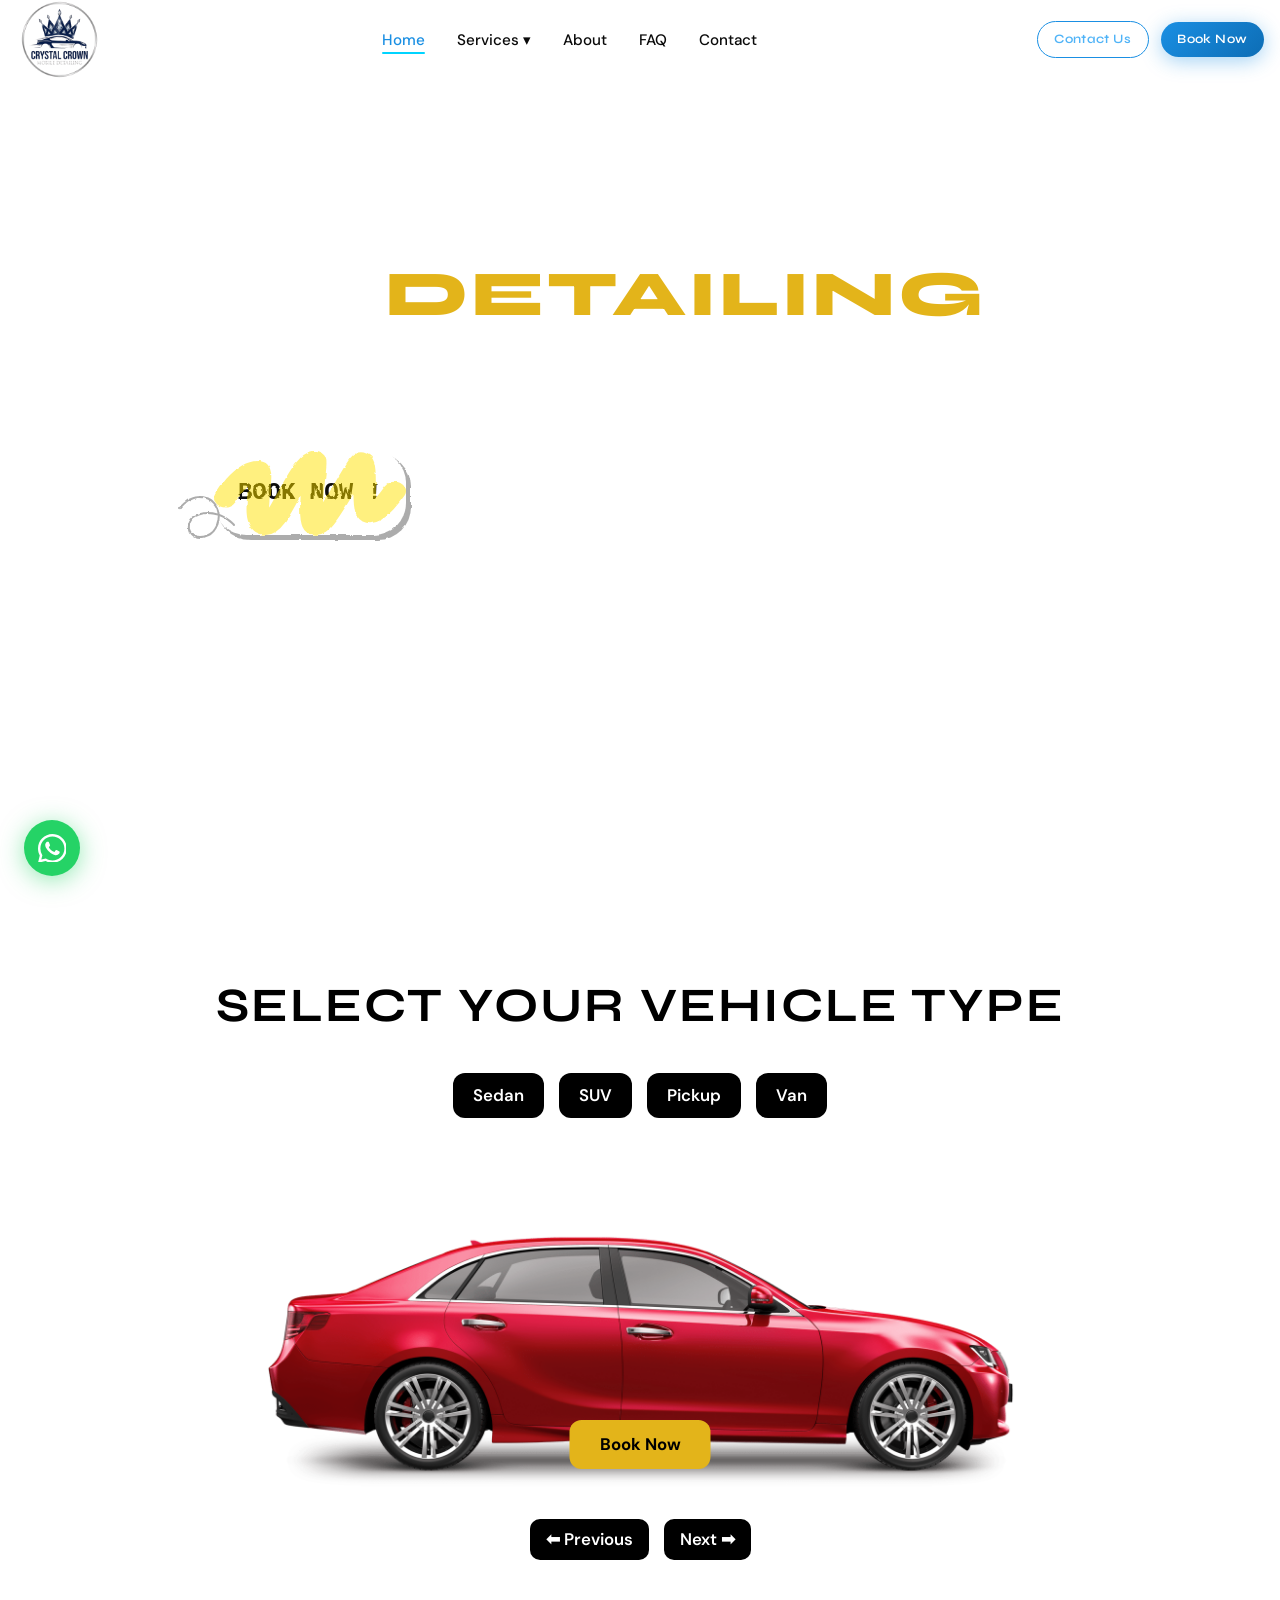
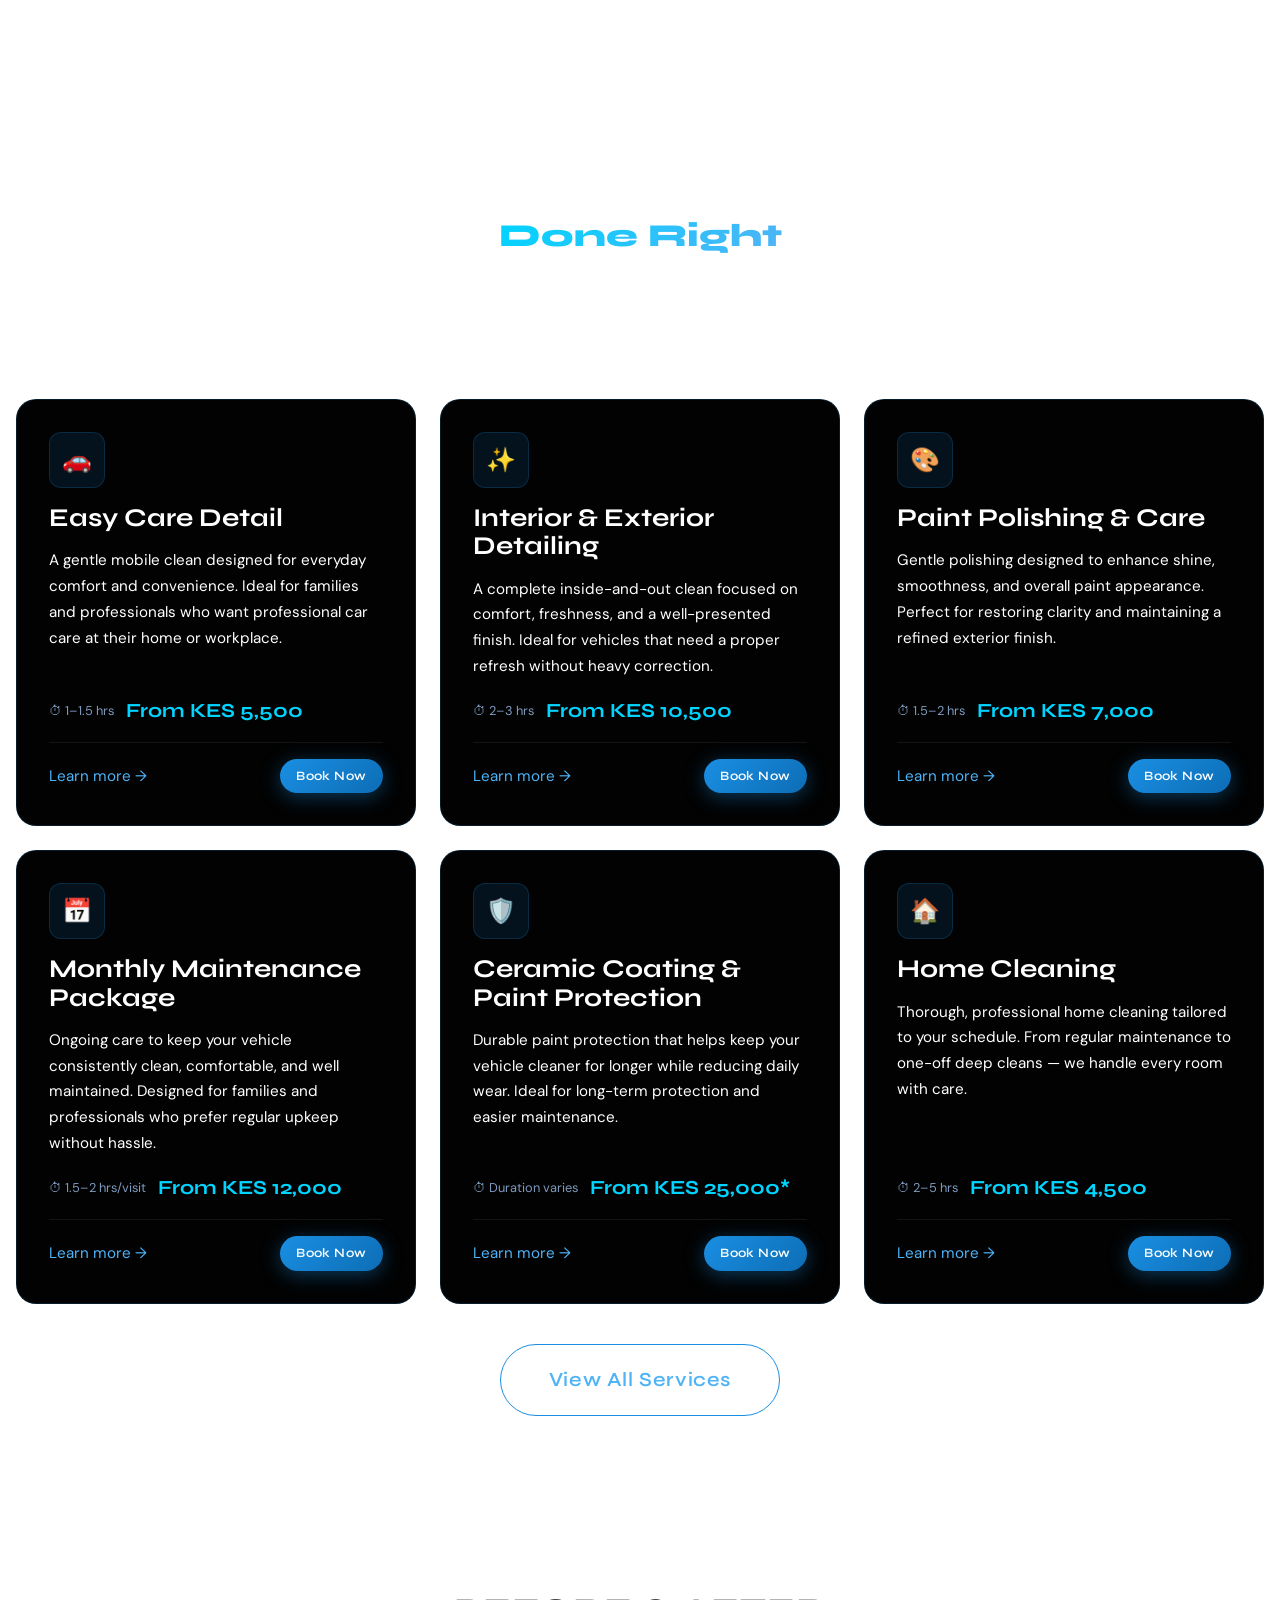
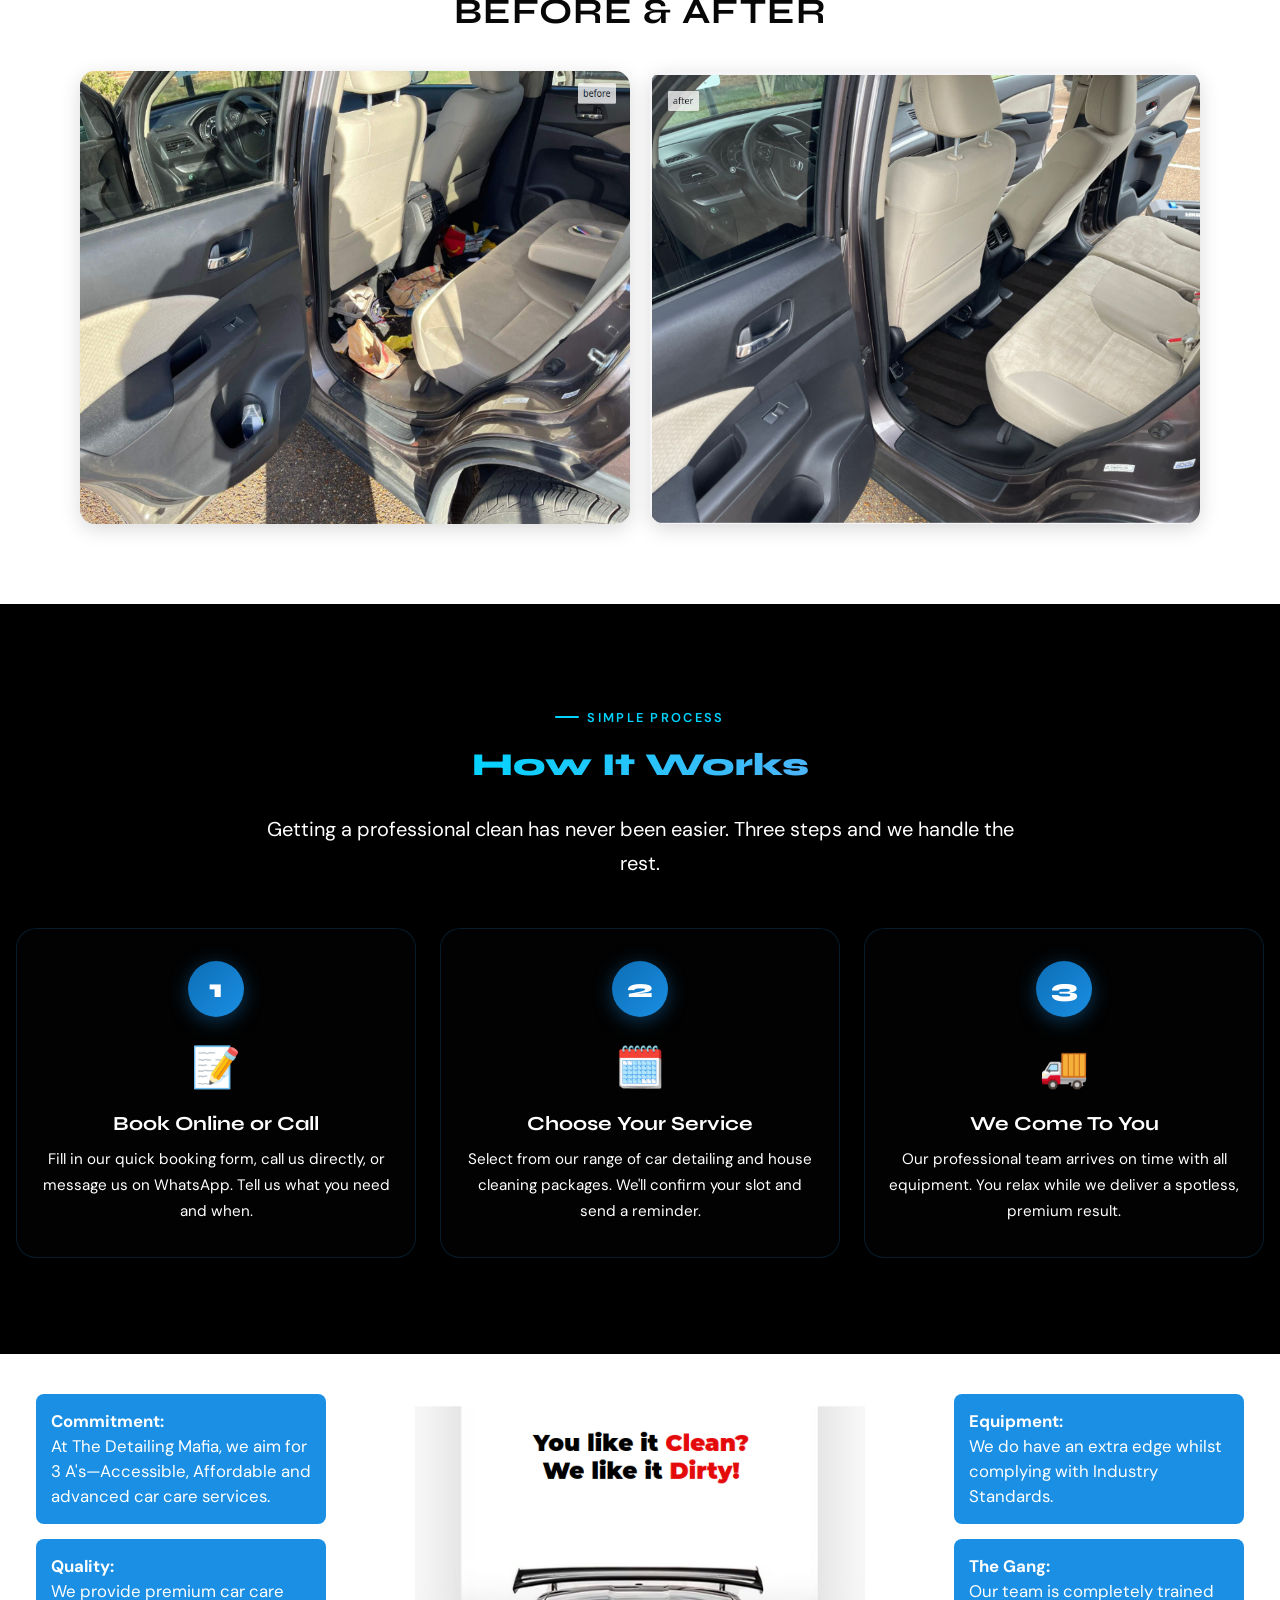
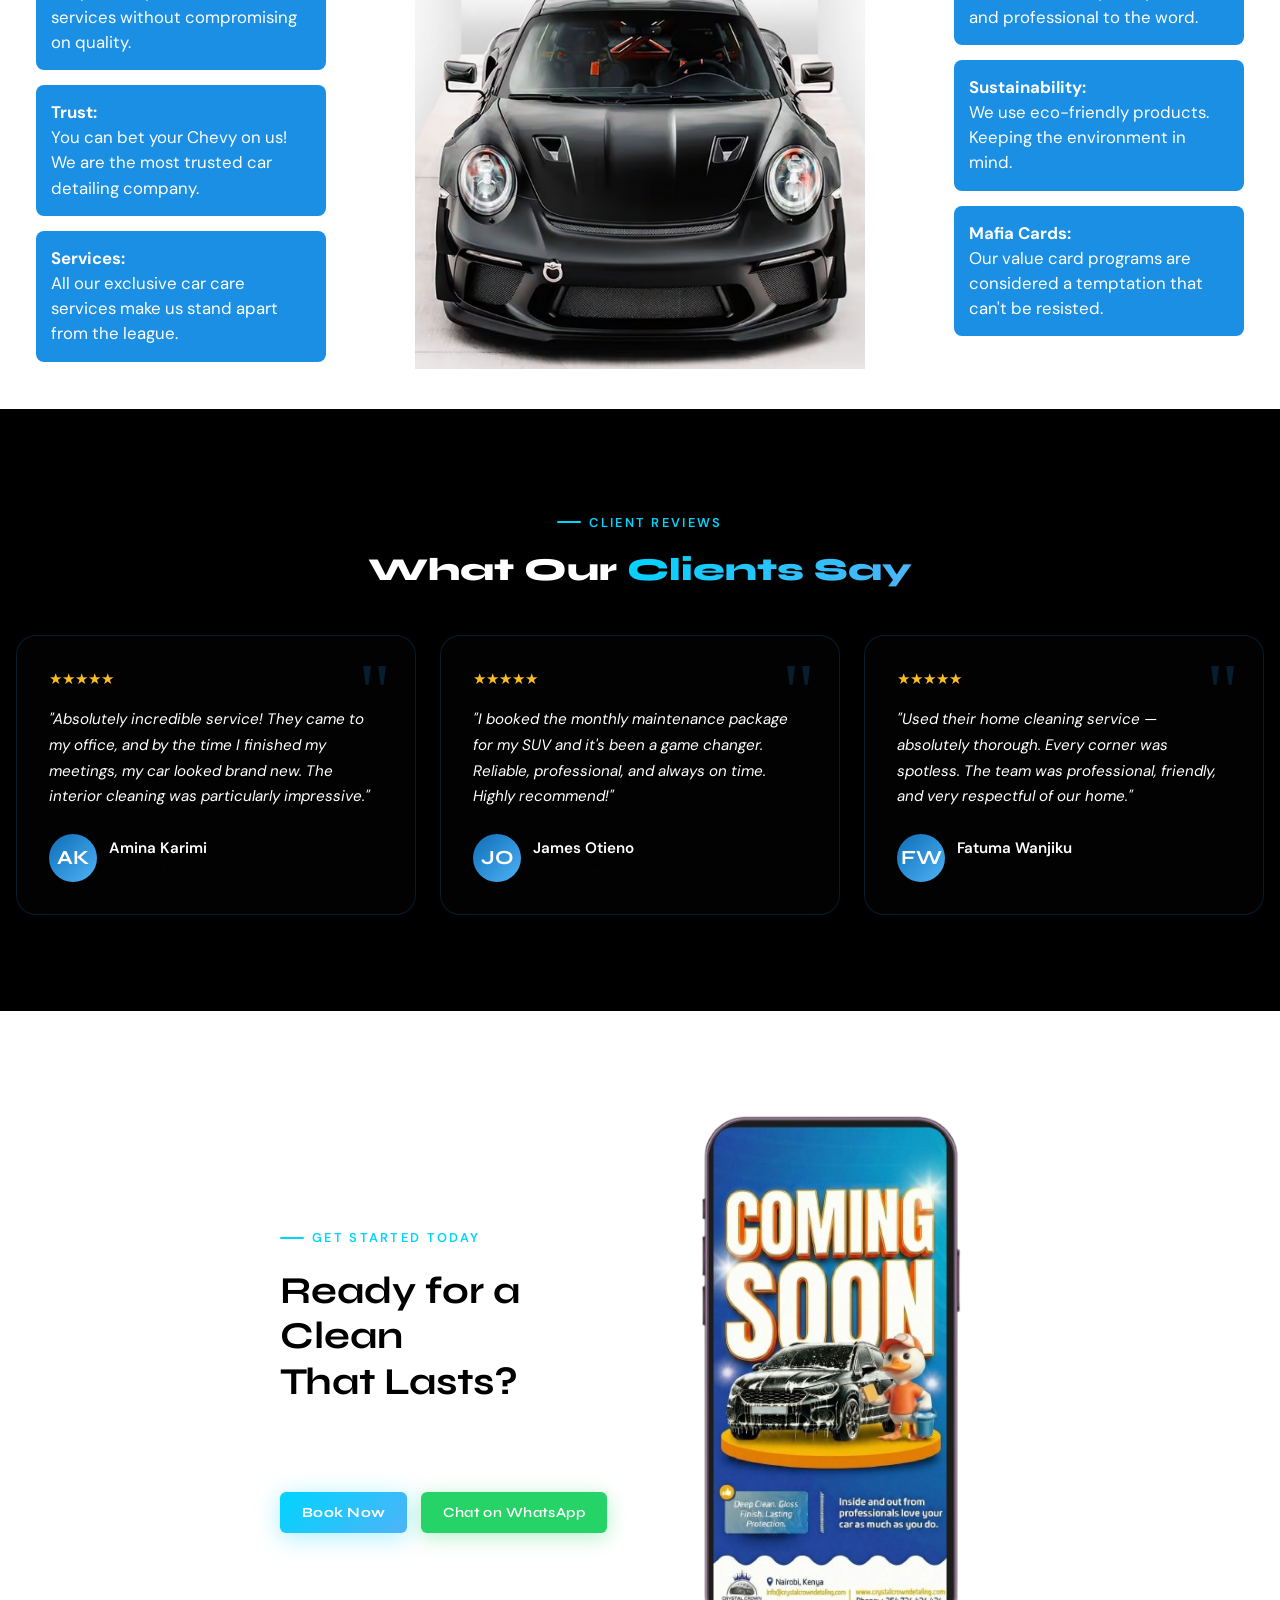
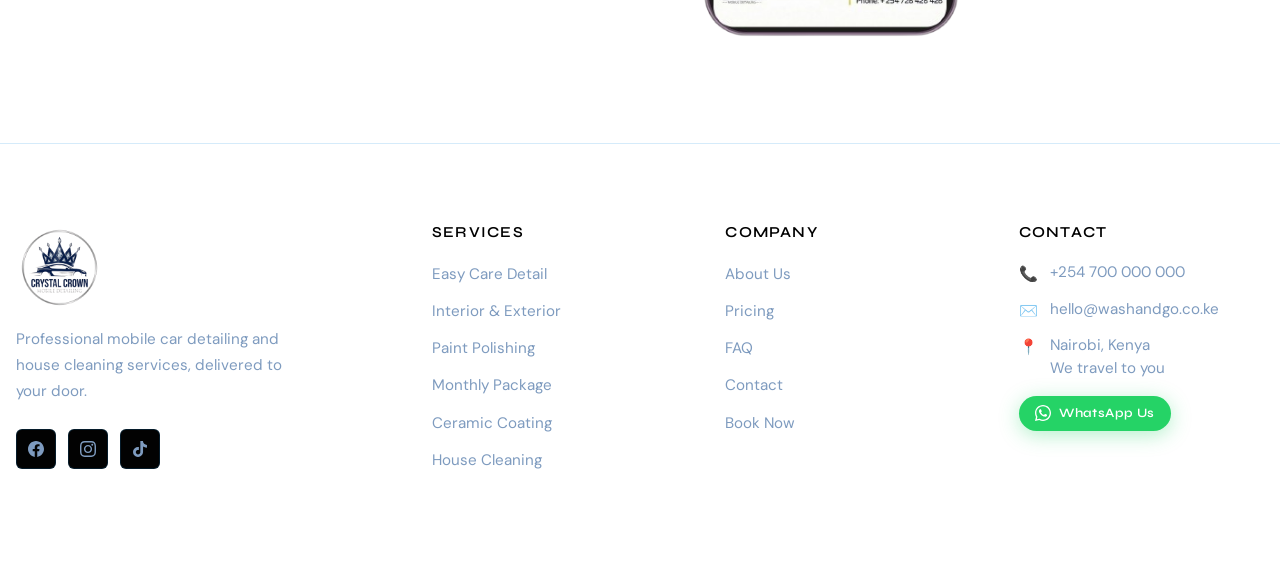
==== commit 9bf1ffca: "NEW LANDING PAGE" ====
--- a/index.html
+++ b/index.html
@@ -84,11 +84,11 @@
   </div>
 
   <div class="right-grid">
-    <div class="top-video">
-       
-      <img src="Public/Assets/introducing.jpg" alt="Car 1">
-    </div>
-    </div>
+  <div class="left-video">
+    <video autoplay muted loop playsinline>
+      <source src="Public/Assets/Video.mp4" type="video/mp4">
+    </video>
+  </div>
    
   </div>
 
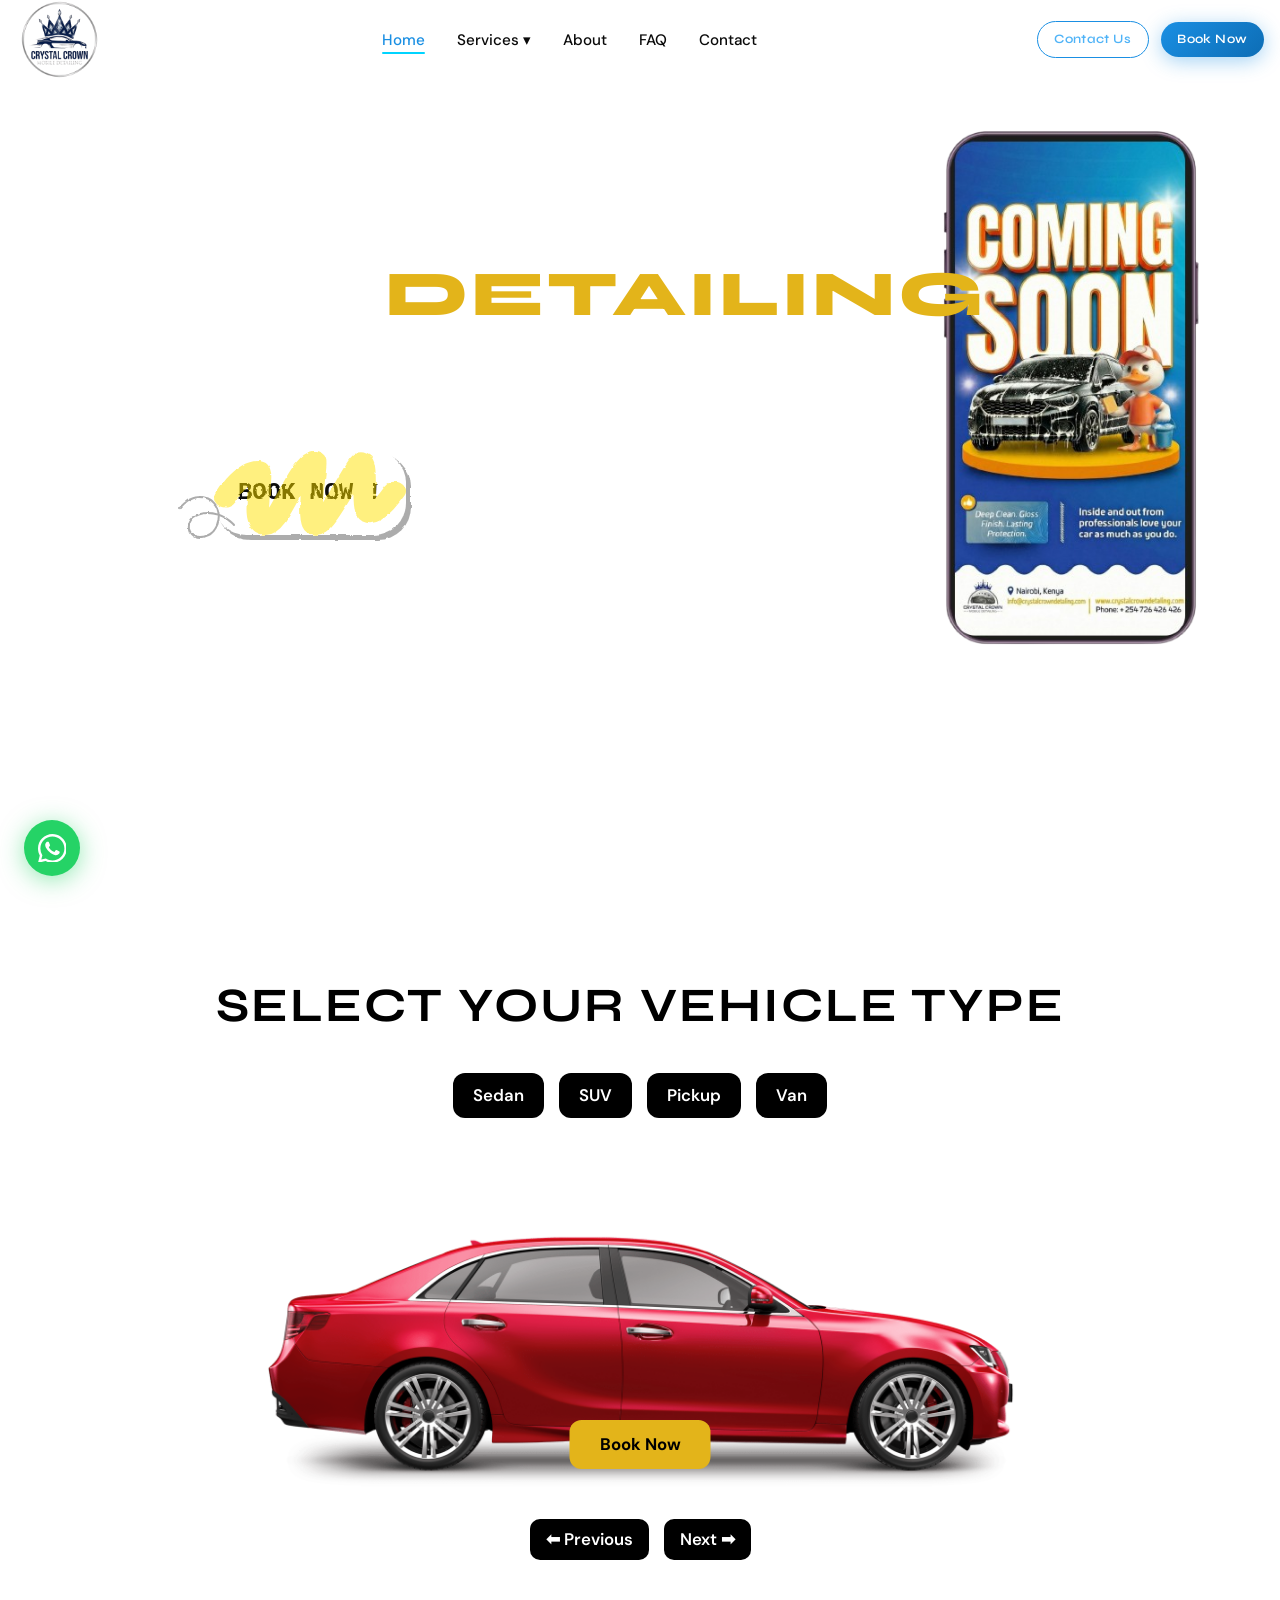
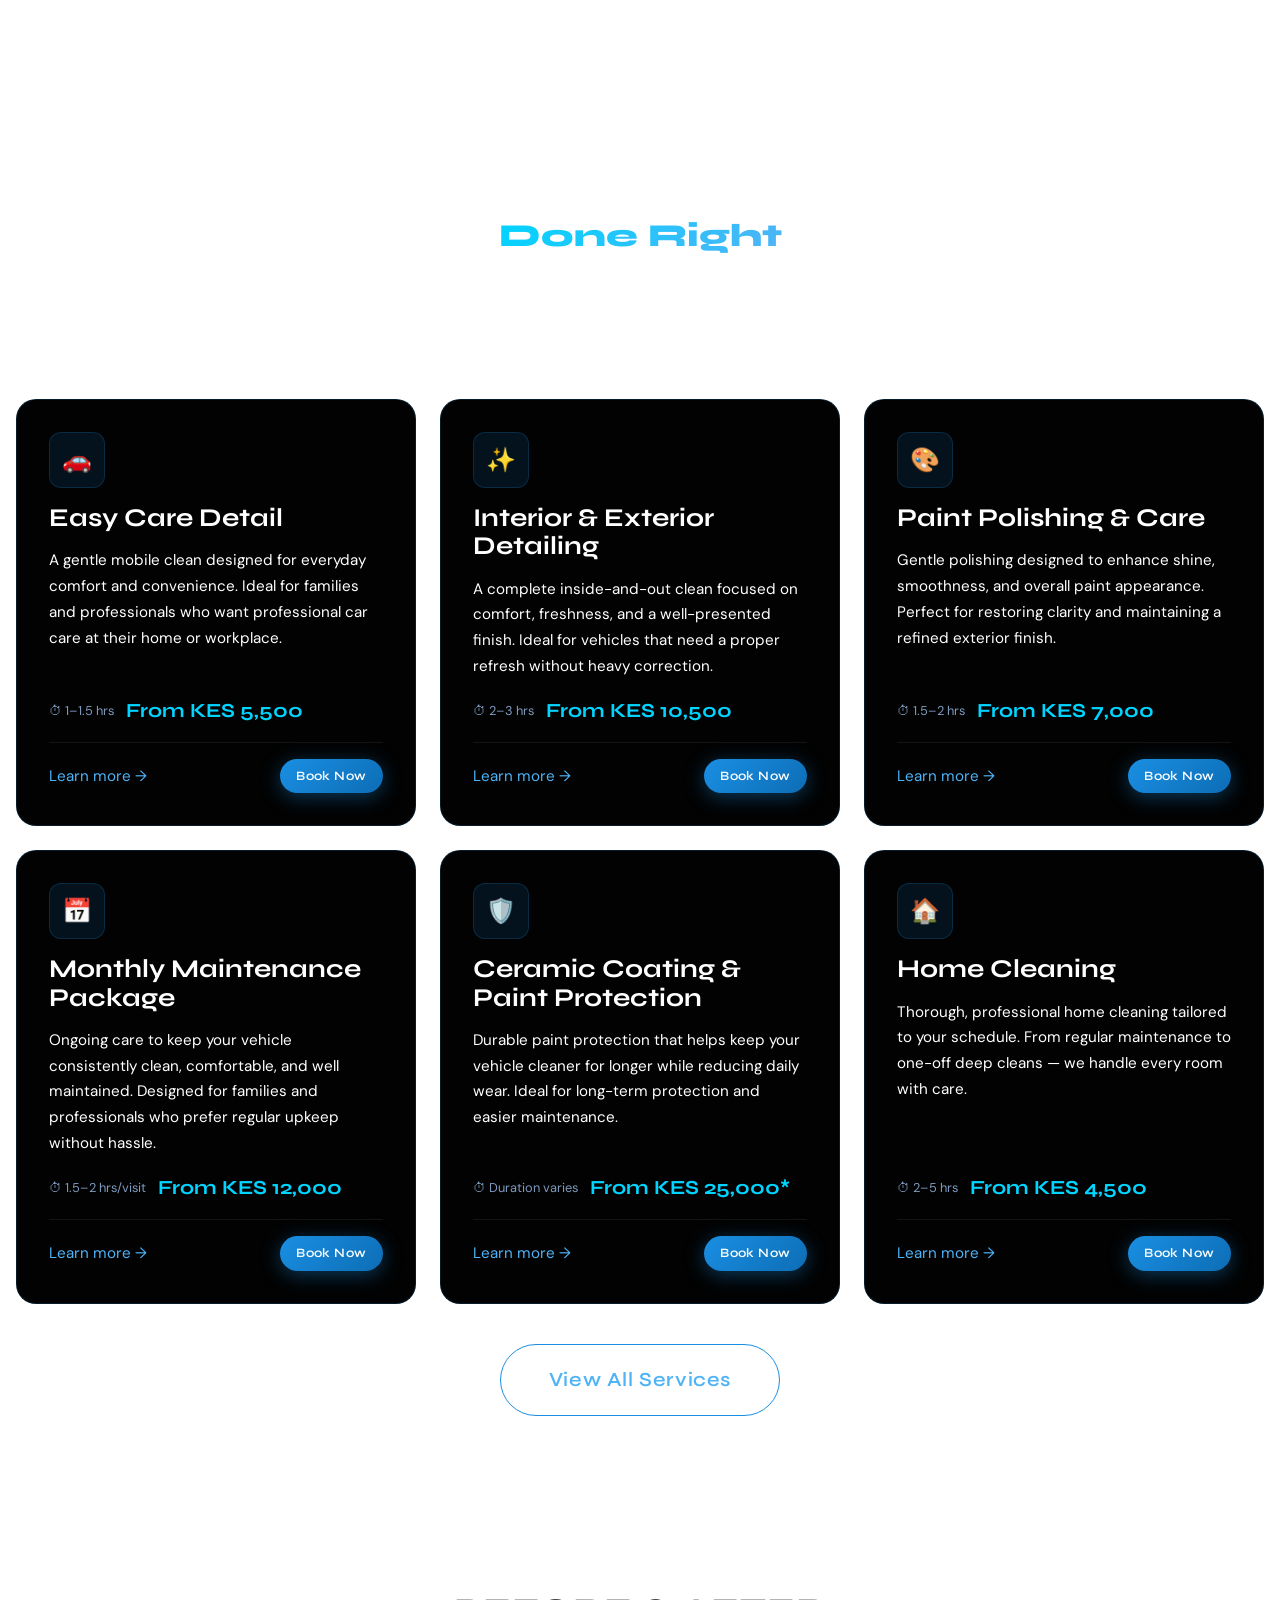
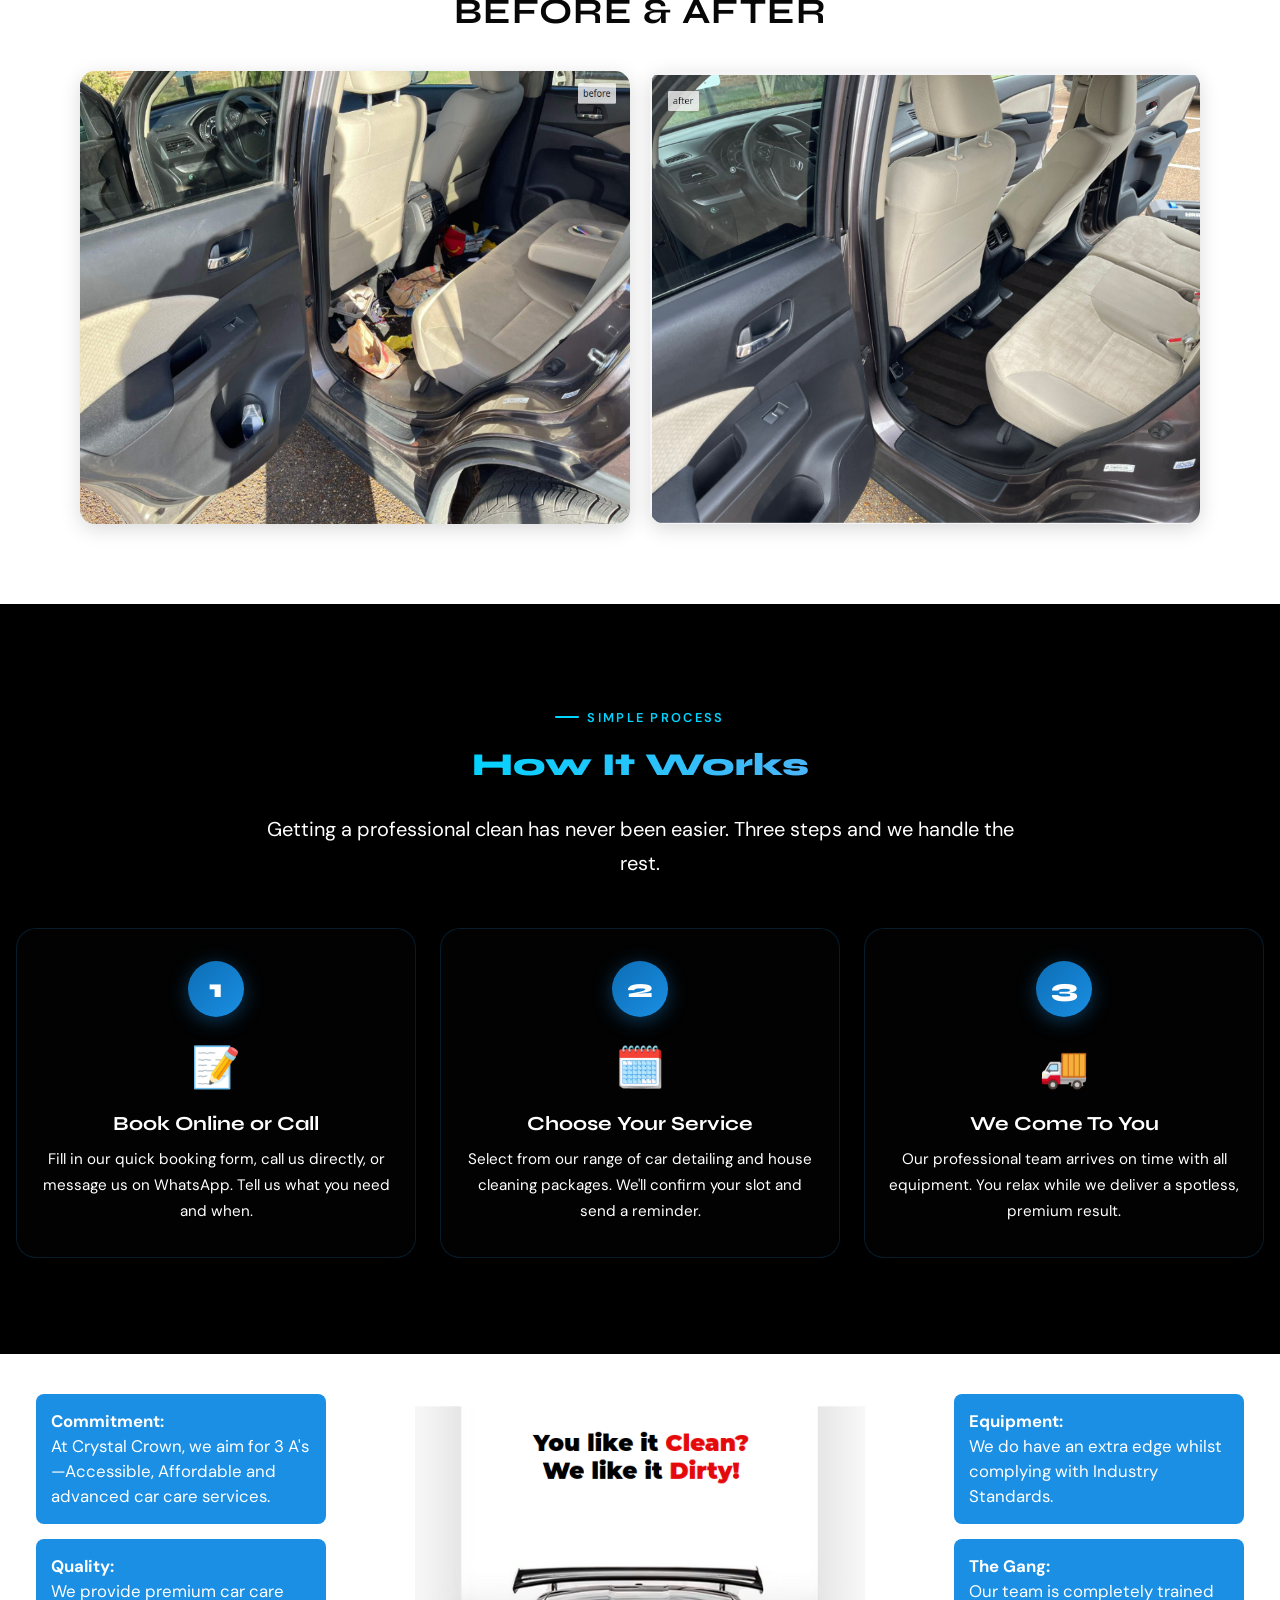
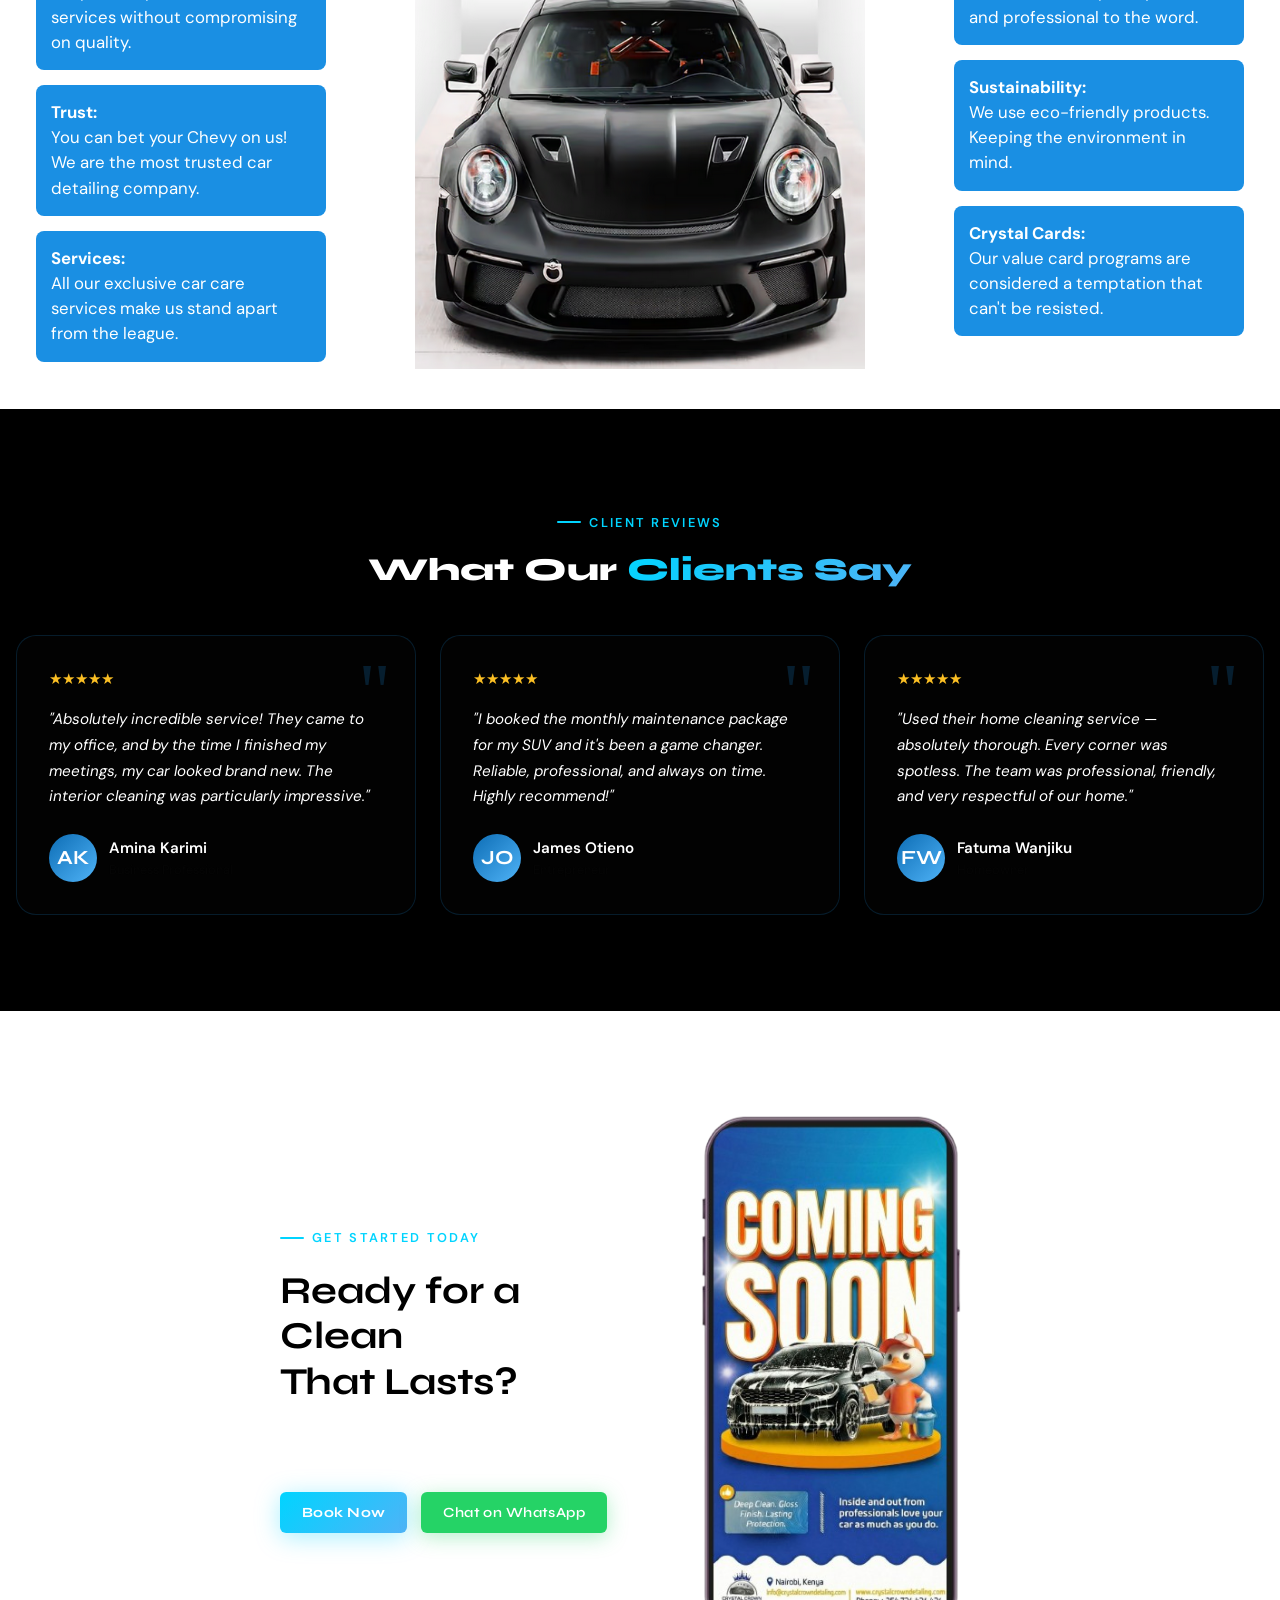
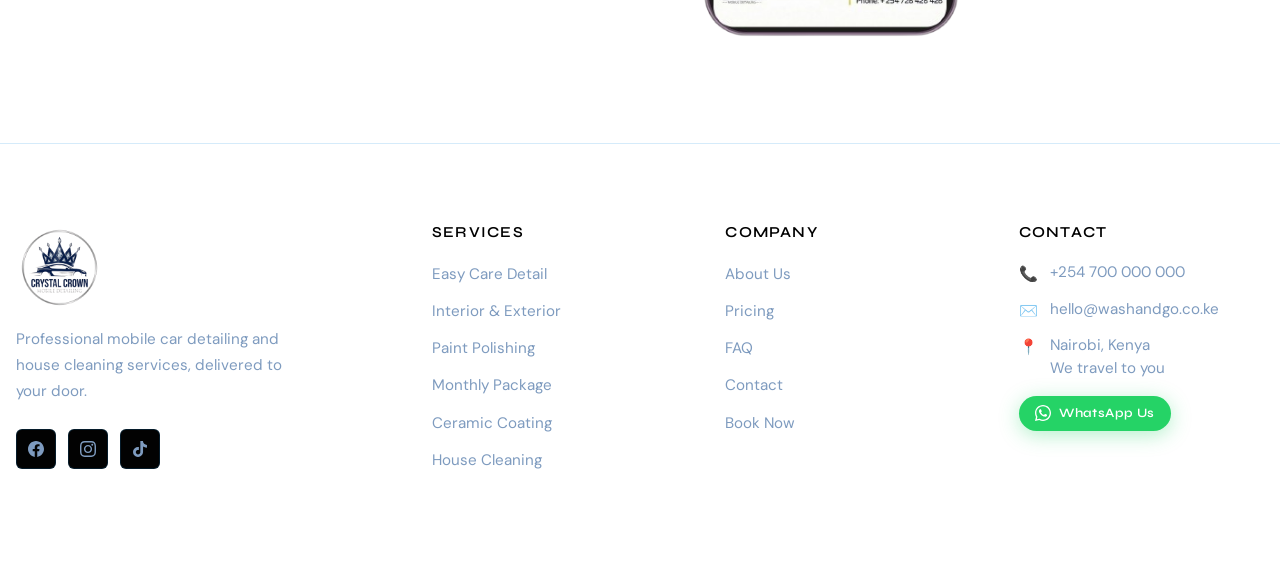
==== commit f308c368: "NEW LANDING PAGE" ====
--- a/index.html
+++ b/index.html
@@ -72,8 +72,7 @@
   </nav>
 </header>
 
-<!-- ─── Hero ─── -->
-<!-- ─── Hero ─── -->
+
 <!-- HERO GRID -->
 <section class="hero-grid">
 
@@ -84,11 +83,11 @@
   </div>
 
   <div class="right-grid">
-  <div class="left-video">
-    <video autoplay muted loop playsinline>
-      <source src="Public/Assets/Video.mp4" type="video/mp4">
-    </video>
-  </div>
+<div class="top-video" style="text-align:center;">
+  <img src="Public/Assets/soon.png" alt="Car 1" 
+       style="width:80%; max-width:600px; height:auto; display:block; margin:auto;">
+</div>
+    </div>
    
   </div>
 
@@ -416,7 +415,7 @@
       <div class="features-left">
         <div class="feature-card">
           <strong>Commitment:</strong>
-          <p>At The Detailing Mafia, we aim for 3 A's—Accessible, Affordable and advanced car care services.</p>
+          <p>At Crystal Crown, we aim for 3 A's—Accessible, Affordable and advanced car care services.</p>
         </div>
         <div class="feature-card">
           <strong>Quality:</strong>
@@ -452,7 +451,7 @@
           <p>We use eco-friendly products. Keeping the environment in mind.</p>
         </div>
         <div class="feature-card">
-          <strong>Mafia Cards:</strong>
+          <strong> Crystal Cards:</strong>
           <p>Our value card programs are considered a temptation that can't be resisted.</p>
         </div>
       </div>
